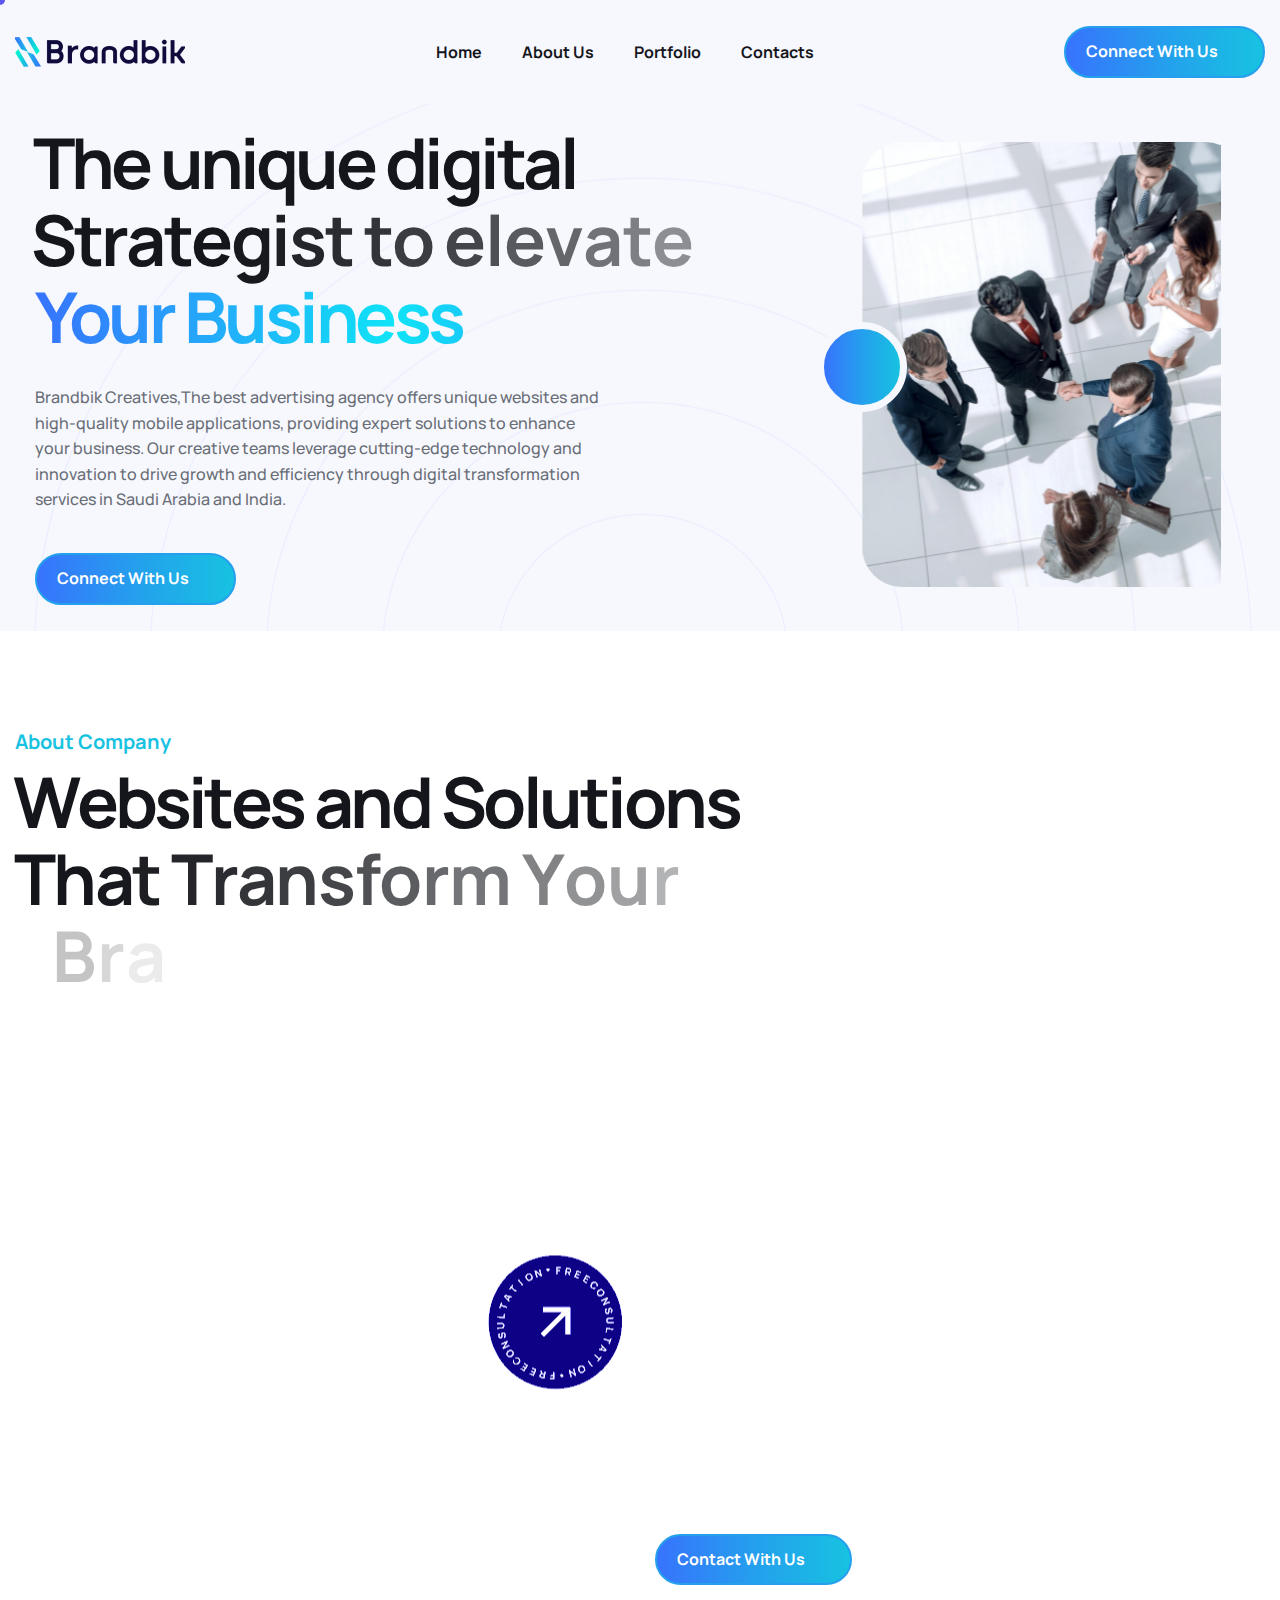
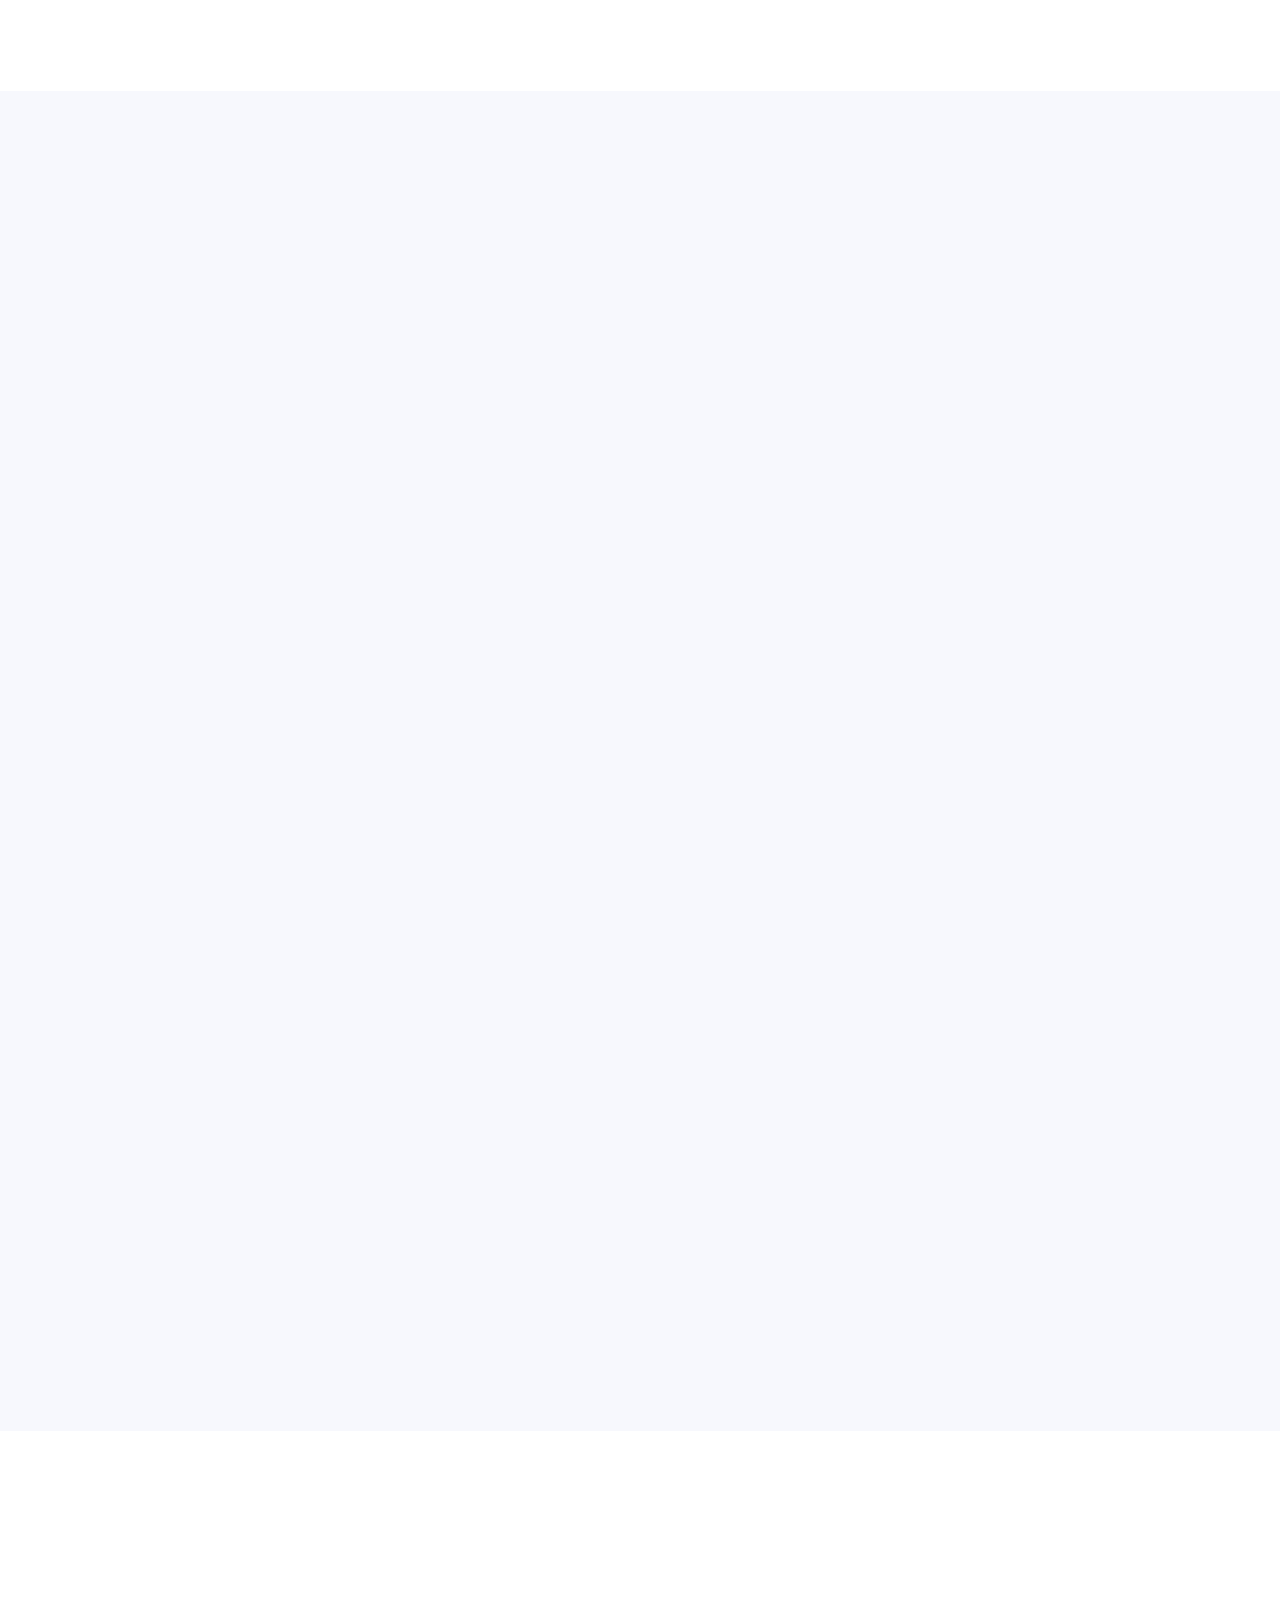
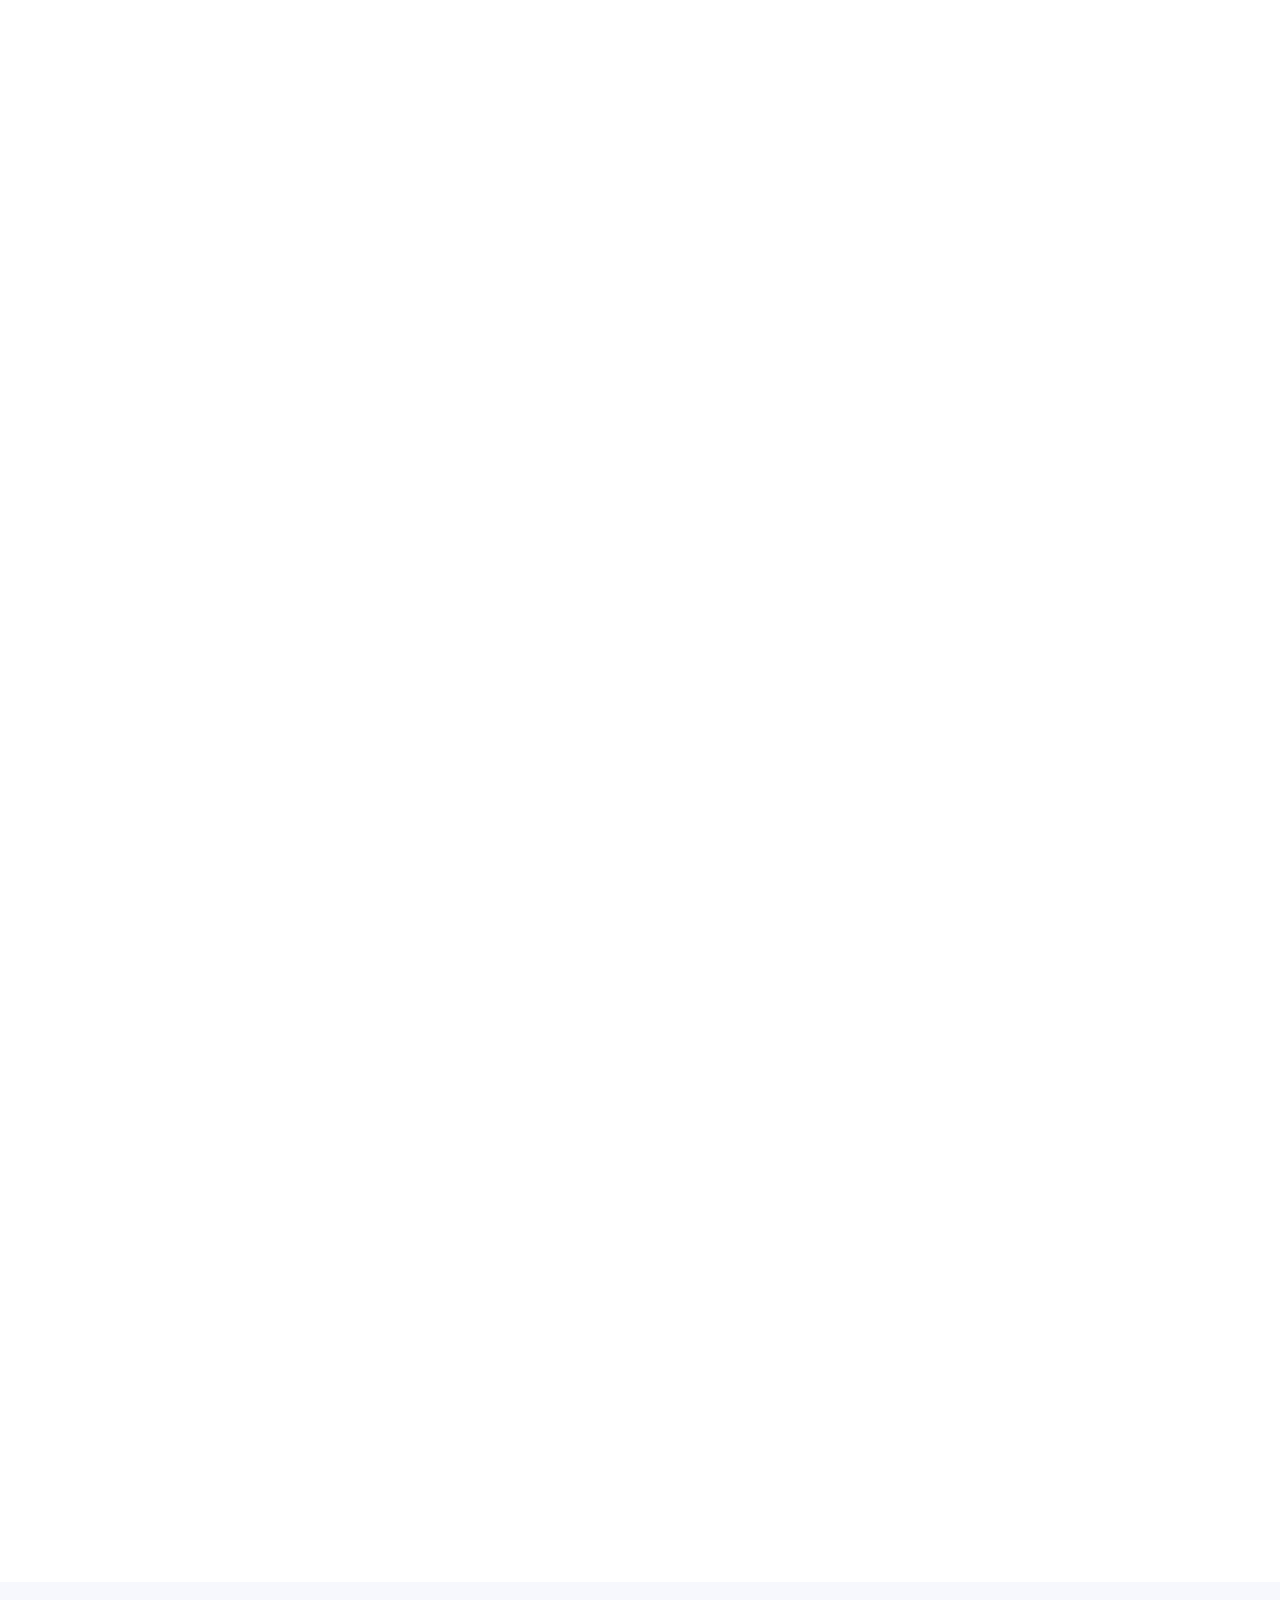
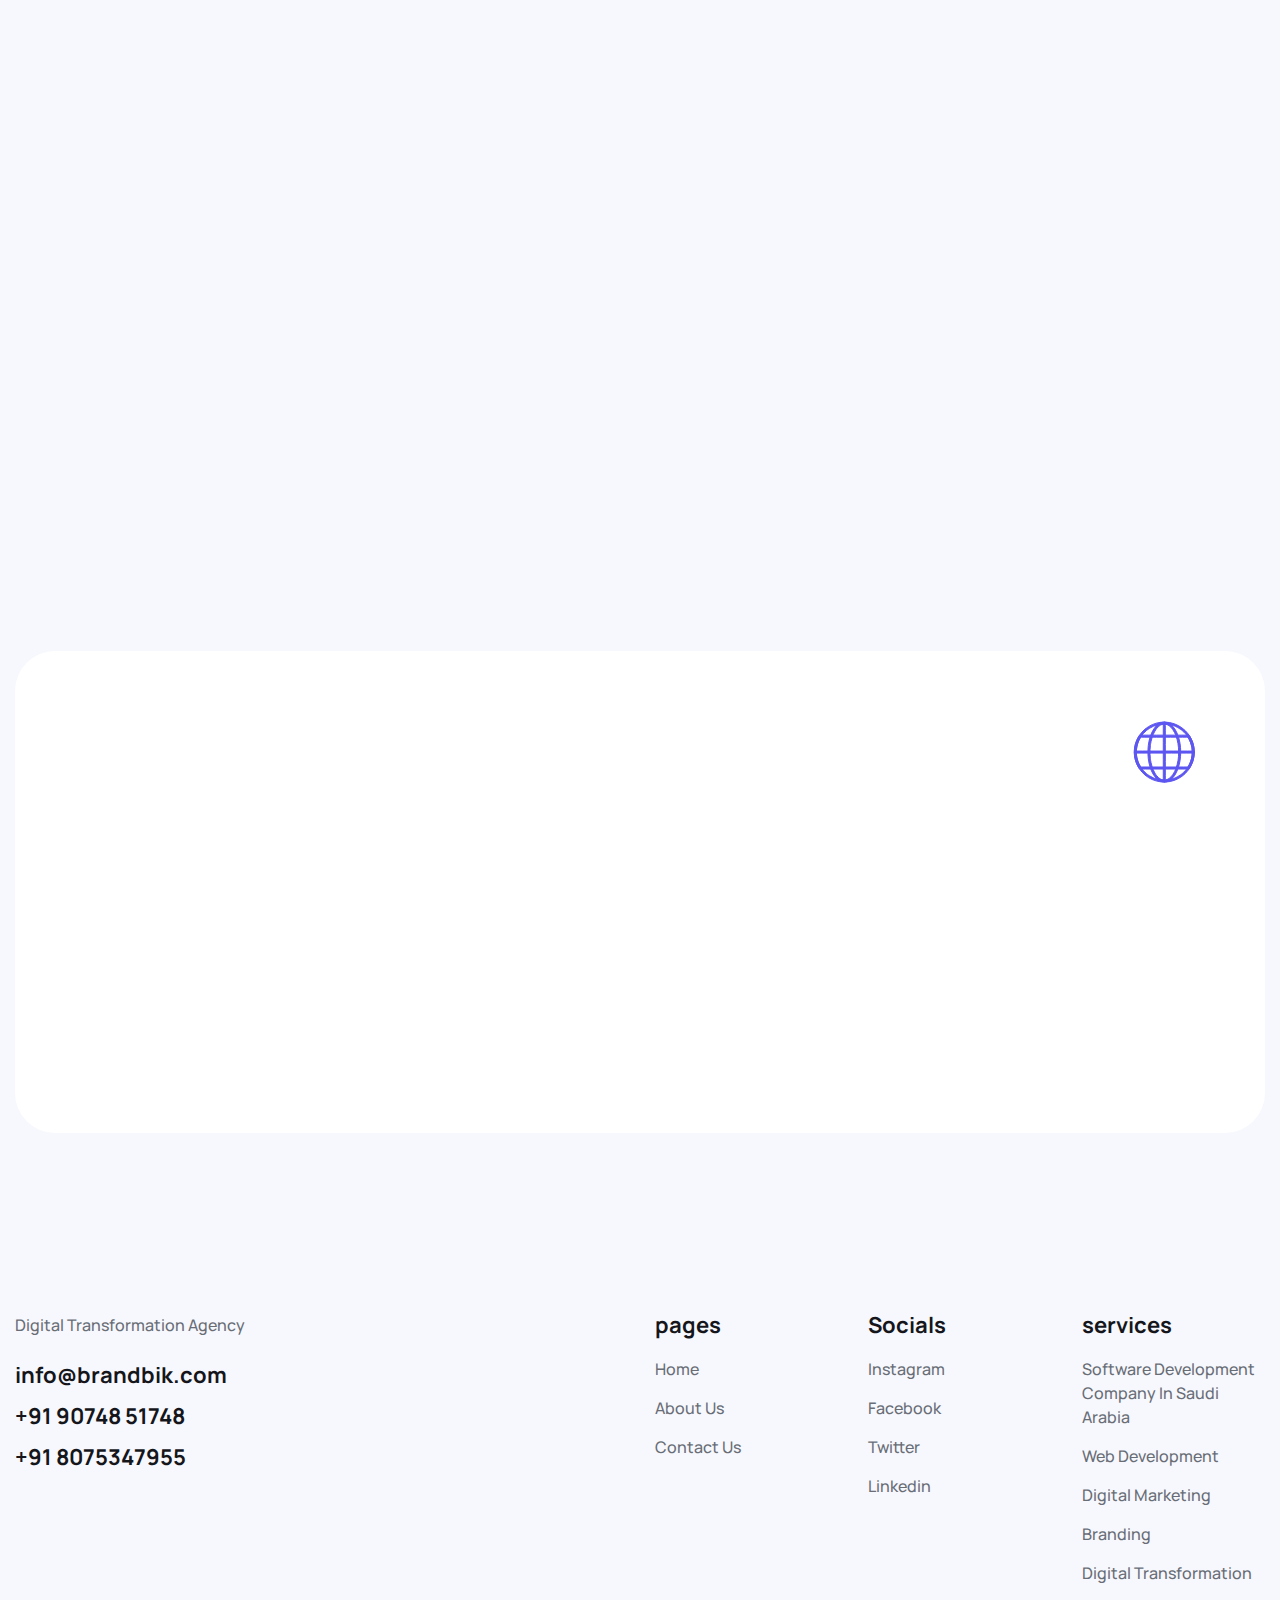
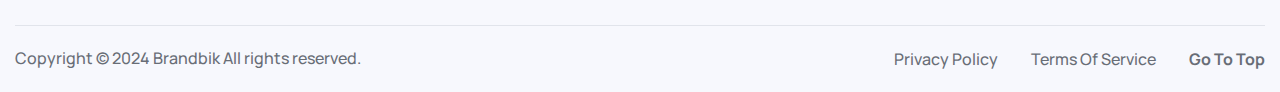
==== index.html @ 0d1af1f6 "Update index.html" ====
<!DOCTYPE html>
<html lang="zxx">


<head>
    <!-- Primary Meta Tags -->
<title>Best Advertising Agency in Abu Dhabi | Brandbik Creatives</title>
<meta name="description" content="Explore the best advertising agency in Abu Dhabi. To grow your business, Brandbik provides branding, marketing, and digital strategies. Get in touch with us." />
<meta name="viewport" content="width=device-width, initial-scale=1">
<!-- Open Graph / Facebook -->
<meta property="og:type" content="website" />
<meta property="og:url" content="https://brandbik.com/" />
<meta property="og:title" content="Best Advertising Agency in Abu Dhabi | Brandbik Creatives" />
<meta property="og:description" content="Explore the best advertising agency in Abu Dhabi. To grow your business, Brandbik provides branding, marketing, and digital strategies. Get in touch with us." />
<meta property="og:image" content="https://brandbik.com/static/images/meta-tags.png" />

<!-- Twitter -->
<meta property="twitter:card" content="summary_large_image" />
<meta property="twitter:url" content="https://brandbik.com/" />
<meta property="twitter:title" content="Best Advertising Agency in Abu Dhabi | Brandbik Creatives" />
<meta property="twitter:description" content="Explore the best advertising agency in Abu Dhabi. To grow your business, Brandbik provides branding, marketing, and digital strategies. Get in touch with us." />
<meta property="twitter:image" content="https://brandbik.com/static/images/meta-tags.png" />

    <link rel="apple-touch-icon" sizes="180x180" href="asset/favicon/apple-touch-icon.png">
    <link rel="icon" type="image/png" sizes="32x32" href="asset/favicon/favicon-32x32.png" >
    <link rel="icon" type="image/png" sizes="16x16" href="asset/favicon/favicon-16x16.png" >
    <link rel="manifest" href="asset/favicon/site.webmanifest">
    <!-- Google Fonts Css-->
    <link rel="preconnect" href="https://fonts.googleapis.com/">
    <link rel="preconnect" href="https://fonts.gstatic.com/" crossorigin>
    <link href="https://fonts.googleapis.com/css2?family=Manrope:wght@400;500;700&amp;display=swap" rel="stylesheet">
    <link rel="stylesheet" href="https://cdnjs.cloudflare.com/ajax/libs/font-awesome/6.6.0/css/all.min.css" integrity="sha512-Kc323vGBEqzTmouAECnVceyQqyqdsSiqLQISBL29aUW4U/M7pSPA/gEUZQqv1cwx4OnYxTxve5UMg5GT6L4JJg==" crossorigin="anonymous" referrerpolicy="no-referrer"/>
    <link rel="canonical" href="https://www.brandbik.com/index"/>
    <!-- Bootstrap Css -->
    <link href="asset/css/bootstrap.min.css" rel="stylesheet" media="screen">
    <!-- SlickNav Css -->
    <link href="asset/css/slicknav.min.css" rel="stylesheet">
    <!-- Swiper Css -->
    <link rel="stylesheet" href="asset/css/swiper-bundle.min.css">
    <!-- Font Awesome Icon Css-->
    <link href="asset/css/all.css" rel="stylesheet" media="screen">
    <!-- Animated Css -->
    <link href="asset/css/animate.css" rel="stylesheet">
    <!-- Magnific Popup Core Css File -->
    <link rel="stylesheet" href="asset/css/magnific-popup.css">
    <!-- Main Custom Css -->
    <link href="asset/css/custom.css" rel="stylesheet" media="screen">
    <!-- Google Tag Manager -->
<script>(function(w,d,s,l,i){w[l]=w[l]||[];w[l].push({'gtm.start':
    new Date().getTime(),event:'gtm.js'});var f=d.getElementsByTagName(s)[0],
    j=d.createElement(s),dl=l!='dataLayer'?'&l='+l:'';j.async=true;j.src=
    'https://www.googletagmanager.com/gtm.js?id='+i+dl;f.parentNode.insertBefore(j,f);
    })(window,document,'script','dataLayer','GTM-PB4PJ63Q');</script>
    <!-- End Google Tag Manager -->


<!-- Google tag (gtag.js) -->
<script async src="https://www.googletagmanager.com/gtag/js?id=G-447HYT8K6M"></script>
<script>
  window.dataLayer = window.dataLayer || [];
  function gtag(){dataLayer.push(arguments);}
  gtag('js', new Date());

  gtag('config', 'G-447HYT8K6M');
</script>
    
<script>
  window.dataLayer = window.dataLayer || [];
  function gtag(){dataLayer.push(arguments);}
  gtag('js', new Date());

  gtag('config', 'G-5XG02TQ6J4');
</script>
<script type="application/ld+json">
{
  "@context": "https://schema.org/", 
  "@type": "BreadcrumbList", 
  "itemListElement": [{
    "@type": "ListItem", 
    "position": 1, 
    "name": "Best Advertising Agency in Abu Dhabi | Brandbik Creatives",
    "item": "https://www.brandbik.com/index.html"  
  },{
    "@type": "ListItem", 
    "position": 2, 
    "name": "Best Web Development Company in Saudi Arabia | Reach Out Now",
    "item": "https://www.brandbik.com/about.html"  
  },{
    "@type": "ListItem", 
    "position": 3, 
    "name": "Top Marketing Companies in Saudi Arabia | Drive Real Results",
    "item": "https://www.brandbik.com/portfolio.html"  
  },{
    "@type": "ListItem", 
    "position": 4, 
    "name": "Leading SEO Agency in Saudi Arabia | Rank Higher With Us Now",
    "item": "https://www.brandbik.com/contact-us.html"  
  }]
}
</script>
    <script type="application/ld+json">
{
  "@context": "https://schema.org",
  "@type": "LocalBusiness",
  "name": "BrandBIk Creatives",
  "image": "https://www.brandbik.com/asset/images/branbik%20logo%20re.png",
  "@id": "",
  "url": "https://www.brandbik.com/",
  "telephone": "+91 90748 51748",
  "address": {
    "@type": "PostalAddress",
    "streetAddress": "Manjeri",
    "addressLocality": "Malappuram",
    "postalCode": "",
    "addressCountry": "IN"
  }  
}
</script>
</head>

<body class="tt-magic-cursor">
    <style>
        #gradin {

            position: relative;
            /* Position the text element */
            font-weight: bold;
            /* Make the text bold */
            background: linear-gradient(to right, #3773fd 0%, #0fe3f6  51%,#3773fd 100%);
            -webkit-background-clip: text;
            -webkit-text-fill-color: transparent;
        }
        
       
    </style>

    <!-- Preloader Start -->
    <div class="preloader">
        <div class="loading-container">
            <div class="loading"></div>
            <div id="loading-icon"><img src="asset/images/branbik logo re.png" alt="Best Advertising Agency in Abu Dhabi"></div>
        </div>
    </div>
    <!-- Preloader End -->

    <!-- Magic Cursor Start -->
    <div id="magic-cursor">
        <div id="ball"></div>
    </div>
    <!-- Magic Cursor End -->

    <!-- Header Start -->


    <header class="main-header">
        <div class="header-sticky">
            <nav class="navbar navbar-expand-lg">
                <div class="container">
                    <!-- Logo Start -->
                    <a class="navbar-brand" href="index.html">
                        <img src="asset/images/branbik logo re.png" alt="Best Advertising Agency in Dubai">
                    </a>
                    <!-- Logo End -->

                    <!-- Main Menu Start -->
                    <div class="collapse navbar-collapse main-menu">
                        <div class="nav-menu-wrapper">
                            <ul class="navbar-nav mr-auto" id="menu" name="menu-bar">
                                <li class="nav-item "><a class="nav-link" href="index.html" >home</a>

                                </li>
                                <li class="nav-item"><a class="nav-link" href="about.html">about us</a></li>


                                <li class="nav-item"><a class="nav-link" href="portfolio.html" >portfolio</a></li>
                                <!-- <li class="nav-item"><a class="nav-link" href="blog.html">Blog</a></li> -->                                                                <!-- <li class="nav-item"><a class="nav-link" href="service.html">Service</a></li> -->

                                <li class="nav-item"><a class="nav-link" href="contact-us.html">contacts</a></li>

                                <!-- <ul>                                        
                                        <li class="nav-item"><a class="nav-link" href="service-single.html">service details</a></li>
                                        <li class="nav-item"><a class="nav-link" href="portfolio-single.html">portfolio details </a></li>

                                        <li class="nav-item"><a class="nav-link" href="faqs.html">FAQ</a></li>
                                        <li class="nav-item"><a class="nav-link" href="404.html">404</a></li>
                                    </ul> -->
                                </li>
                                <!-- <li class="nav-item highlighted-menu"><a class="nav-link" href="contact-us.html">free consultation</a></li>                                -->
                            </ul>
                        </div>
                        <!-- Let’s Start Button Start -->
                        <div class="header-btn d-inline-flex">
                            <a href="https://api.whatsapp.com/send?phone=9074851748
                            &text=Hello!" class="btn-default">Connect with us</a>
                        </div>
                        <!-- Let’s Start Button End -->
                    </div>
                    <!-- Main Menu End -->

                    <div class="navbar-toggle"></div>
                </div>
            </nav>
            <div class="responsive-menu"></div>
        </div>
    </header>
    <!-- Header End -->

    <!-- Hero Section Start -->
    <div class="hero" >
        <div class="container">
            <div class="row align-items-center">
                <div class="col-lg-8">
                    <!-- Hero Content Start -->
                    <div class="hero-content">
                        <!-- Section Title Start -->
                        <div class="section-title">

                            <h1 class="text-anime-style-3"> The unique digital Strategist to elevate
                            </h1>
                            <h2 id="gradin">Your Business</h2>
                        </div>
                        <!-- Section Title End -->

                        <!-- Hero Body Start -->
                        <div class="hero-body">
                            <p class="wow fadeInUp" data-wow-delay="0.2s">Brandbik Creatives,The best advertising agency offers unique websites and high-quality mobile applications, providing expert solutions to enhance your business. Our creative teams leverage cutting-edge technology and innovation to drive growth and efficiency through digital transformation services in Saudi Arabia and India.</p>
                        </div>
                        <!-- Hero Body End -->

                        <!-- Hero Footer Start -->
                        <div class="hero-footer">
                            <a href="https://api.whatsapp.com/send?phone=9074851748&text=Hello!"
                                class="btn-default wow fadeInUp" data-wow-delay="0.75s">connect with us</a>
                        </div>
                        <!-- Hero Footer End -->
                    </div>
                    <!-- Hero Left Content End -->
                </div>

                <div class="col-lg-4">
                    <!-- Hero Video Image Start -->
                    <div class="hero-video-image">
                        <div class="hero-image">
                            <figure class="image-anime reveal">
                                <img src="asset/images/24097 1.png" alt="Advertising Agency in Saudi Arabia">
                            </figure>
                        </div>

                        <div class="hero-play-button">
                            <a href="https://www.instagram.com/brandbik_creatives?igsh=MWo0Nm9vZzRuZzJhdA=="><i
                                    class="fa-solid fa-play"></i></a>
                        </div>
                    </div>
                    <!-- Hero Video Image End -->
                </div>
            </div>
        </div>
    </div>
    <!-- Hero Section End -->

    <!-- About Section Start -->
    <div class="about-us">
        <div class="container">
            <div class="row section-row align-items-center">
                <div class="col-lg-8">
                    <!-- Section Title Start -->
                    <div class="section-title">
                        <h3 class="wow fadeInUp">about Company</h3>
                        <h2 class="text-anime-style-3">Websites and Solutions That Transform Your Brand

                        </h2>
                    </div>
                    <!-- Section Title End -->
                </div>
            </div>

            <div class="row align-items-center">
                <div class="col-lg-6">
                    <!-- About Us Image Start -->
                    <div class="about-image">
                        <div class="about-img">
                            <figure class="image-anime reveal">
                                <img src='asset/images/26576.jpeg' alt="Branding Agency in Saudi Arabia" style="width: 640px; height: 360px;">

                            </figure>
                        </div>
                        <div class="about-consultation">
                            <figure>
                                <img src="asset/images/about-circle.png" alt="Branding Agency in Abu Dhabi">
                            </figure>
                        </div>
                    </div>
                    <!-- About Us Image End -->
                </div>

                <div class="col-lg-6">
                    <!-- About Us Content Start -->
                    <div class="about-content">
                        <p class="wow fadeInUp" data-wow-delay="0.25s">Digital world belongs to you when you partner up with Brandbik Creatives! As the best advertising agency, We specialise in transforming your presence in the digital community through innovative web development, unique branding strategies and perfectly tailored mobile apps. We aim in becoming the best software agency that helps people to thrive in their business and realise their dreams.
                            .</p>

                        <p class="wow fadeInUp" data-wow-delay="0.5s">With a commitment to excellence, our experts make sure that you outrun your competitors and get delivered the best possible results. Our years of experience in the digital field ensures you the perfect services that nobody else can offer. We work with your team until the end and make sure that you win !</p>

                        <!-- <p class="wow fadeInUp" data-wow-delay="0.75s">At vero eos et accusamus et iusto odio dignissimos ducimus qui blanditiis praesentium voluptatum deleniti cupiditate non provident, similique sunt in culpa qui officia deserunt mollitia animi, id est laborum et dolorum fuga.</p> -->

                        <ul class="wow fadeInUp" data-wow-delay="1s">
                            <li>⁠client richness
                            </li>
                            <li>  ⁠expert team
                            </li>
                            <li>⁠unlimited support
                            </li>
                            <li>  ⁠more than 200 clients globally
                            </li>
                            <li> ⁠quality deliverables
                            </li>
                            <li> ⁠unique strategies</li>
                        </ul>

                        <a href="https://api.whatsapp.com/send?phone=9074851748
                            &text=Hello!" class="btn-default">contact with us</a>
                    </div>
                    <!-- About Us Content End -->
                </div>
            </div>
        </div>
    </div>
    <!-- About Section End -->

    <!-- Our Services Section Start -->
    <div class="our-services">
        <div class="container">
            <div class="row section-row align-items-center">
                <div class="col-lg-7 col-md-7">
                    <!-- Section Title Start -->
                    <div class="section-title">
                        <h3 class="wow fadeInUp">our services</h3>
                        <h2 class="text-anime-style-3">What we can offer today</h2>
                    </div>
                    <!-- Section Title End -->
                </div>

                <div class="col-lg-5 col-md-5">
                    <!-- Section Btn Start -->
                    <div class="section-btn">
                        <a href= "portfolio.html" class="btn-default wow fadeInUp" data-wow-delay="0.25s">view all
                            services</a>
                    </div>
                    <!-- Section Btn End -->
                </div>
            </div>

            <div class="row">
                <div class="col-lg-4 col-md-6">
                    <!-- Service Item Start -->
                    <div class="service-item wow fadeInUp" data-wow-delay="0.25s">
                        <div class="service-content">
                            <div class="service-content-title">
                                <h2>web development</h2>
                                <a href="#"><img src="asset/images/arrow.svg" alt="Best Branding Agency in Dubai"></a>
                            </div>
                            <p>Unique and high performing web designs suitable to attract your customers.
                            </p>
                        </div>
                        <div class="service-image">
                            <figure class="image-anime">
                                <img src="asset/images/service-img-1.jpg" alt="Top Branding Agency in Dubai">
                            </figure>
                        </div>
                    </div>
                    <!-- Service Item End -->
                </div>

                <div class="col-lg-4 col-md-6">
                    <!-- Service Item Start -->
                    <div class="service-item wow fadeInUp" data-wow-delay="0.5s">
                        <div class="service-content">
                            <div class="service-content-title">
                                <h2>App Development
                                </h2>
                                <a href="#"><img src="asset/images/arrow.svg" alt="No. 1 Web Development Company in Dubai"></a>
                            </div>
                            <p>High quality mobile apps with best user interface to transform your thoughts to business
                            </p>
                        </div>
                        <div class="service-image">
                            <figure class="image-anime">
                                <img src= "asset/images/service-img-2.jpg" alt="Leading Web Development Company in Jeddah">
                            </figure>
                        </div>
                    </div>
                    <!-- Service Item End -->
                </div>

                <div class="col-lg-4 col-md-6">
                    <!-- Service Item Start -->
                    <div class="service-item wow fadeInUp" data-wow-delay="0.75s">
                        <div class="service-content">
                            <div class="service-content-title">
                                <h2>Branding
                                </h2>
                                <a href="#"><img src="assset/images/arrow.svg" alt="Best Web Development Company in Saudi Arabia"></a>
                            </div>
                            <p>We make you the Brand that outshines in the digital world
                            </p>
                        </div>
                        <div class="service-image">
                            <figure class="image-anime">
                                <img src="asset/images/service-img-3.jpg"  alt="Best SEO Agency in Saudi Arabia">
                            </figure>
                        </div>
                    </div>
                    <!-- Service Item End -->
                </div>

                <div class="col-lg-4 col-md-6">
                    <!-- Service Item Start -->
                    <div class="service-item wow fadeInUp" data-wow-delay="1s">
                        <div class="service-content">
                            <div class="service-content-title">
                                <h2> Digital Marketing
                                </h2>
                                <a href="#"><img src="asset/images/arrow.svg" alt="Top SEO Agency in Riyadh"></a>
                            </div>
                            <p>Outstanding Solutions to elevate your presence in the modern world
                            </p>
                        </div>
                        <div class="service-image">
                            <figure class="image-anime">
                                <img src="asset/images/service-img-4.jpg" alt="SEO Agency in Dubai">
                            </figure>
                        </div>
                    </div>
                    <!-- Service Item End -->
                </div>

                <div class="col-lg-4 col-md-6">
                    <!-- Service Item Start -->
                    <div class="service-item wow fadeInUp" data-wow-delay="1.25s">
                        <div class="service-content">
                            <div class="service-content-title">
                                <h2>Digital Transformation
                                </h2>
                                <a href="#"><img src= "asset/images/arrow.svg" alt="SEO Agency in Abu Dhabi"></a>
                            </div>
                            <p>Maximise your reach with our expertised ad campaigns and lead generations</p>
                        </div>
                        <div class="service-image">
                            <figure class="image-anime">
                                <img src="asset/images/service-img-5.jpg" alt="Top Marketing Companies in Saudi Arabia">
                            </figure>
                        </div>
                    </div>
                    <!-- Service Item End -->
                </div>

                <div class="col-lg-4 col-md-6">
                    <!-- Service Item Start -->
                    <div class="service-item wow fadeInUp" data-wow-delay="1.5s">
                        <div class="service-content">
                            <div class="service-content-title">
                                <h2>Advertising
                                </h2>
                                <a href="#"><img src="asset/images/arrow.svg" alt="Marketing Companies in Saudi Arabia"></a>
                            </div>
                            <p>Maximize Your Reach with Targeted Advertising Campaigns.</p>
                        </div>
                        <div class="service-image">
                            <figure class="image-anime">
                                <img src="asset/images/service-img-6.jpg" alt="Top Marketing Companies in Jeddah">
                            </figure>
                        </div>
                    </div>
                    <!-- Service Item End -->
                </div>
            </div>
        </div>
    </div>
    <!-- Our Services Section End -->

    <!-- Our Work Section Start -->
    <div class="our-work">
        <div class="container">
            <div class="row section-row align-items-center">
                <div class="col-lg-8 col-md-9">
                    <!-- Section Title Start -->
                    <div class="section-title">
                        <h3 class="wow fadeInUp">our works</h3>
                        <h2 class="text-anime-style-3">Excellence from concept to completion</h2>
                    </div>
                    <!-- Section Title End -->
                </div>

                <div class="col-lg-4 col-md-3">
                    <!-- Section Btn Start -->
                    <div class="section-btn wow fadeInUp" data-wow-delay="0.25s">
                        <a href="portfolio.html" class="btn-default">all portfolio</a>
                    </div>
                    <!-- Section Btn End -->
                </div>
            </div>

            <div class="row">
                <div class="col-md-6">
                    <!-- Works Item Start -->
                    <div class="works-item wow fadeInUp" data-wow-delay="0.25s">
                        <div class="works-image">
                            <figure class="image-anime">
                                <img src= "asset/images/hording.jpg" alt="Top Marketing Companies in Riyadh">
                            </figure>
                        </div>
                        <div class="works-content">
                            <h2>Branding for Cyberceed
                            </h2>
                            <p>We partnered with Cyberceed to elevate their brand and establish a powerful, recognizable
                                presence in the consultancy industry.</p>
                        </div>
                    </div>
                    <!-- Works Item End -->
                </div>

                <div class="col-md-6">
                    <!-- Works Item Start -->
                    <div class="works-item wow fadeInUp" data-wow-delay="0.5s">
                        <div class="works-image">
                            <figure class="image-anime">
                                <img src="asset/images/rebran.webp" alt="Marketing Companies in Riyadh ">
                            </figure>
                        </div>
                        <div class="works-content">
                            <h2>Brand Identity for Prozoman
                            </h2>
                            <p>We had the pleasure of working with Prozoman to develop a compelling brand identity that
                                captures their innovative essence and positions them effectively in the market.</p>
                        </div>
                    </div>
                    <!-- Works Item End -->
                </div>

                <div class="col-md-6">
                    <!-- Works Item Start -->
                    <div class="works-item wow fadeInUp" data-wow-delay="0.75s">
                        <div class="works-image">
                            <figure class="image-anime">
                                <img src= "asset/images/social 1.jpg" alt="No 1 Branding Agency in Dubai">
                            </figure>
                        </div>
                        <div class="works-content">
                            <h2>Social Media Marketing
                            </h2>
                            <p>we have successfully executed social media marketing campaigns for a wide range of
                                industries, driving engagement and growth across various platforms..</p>
                        </div>
                    </div>
                    <!-- Works Item End -->
                </div>

                <div class="col-md-6">
                    <!-- Works Item Start -->
                    <div class="works-item wow fadeInUp" data-wow-delay="1s">
                        <div class="works-image">
                            <figure class="image-anime">
                                <img src= "asset/images/web.jpg" alt="Trusted Web Development Company in Jeddah">
                            </figure>
                        </div>
                        <div class="works-content">
                            <h2>Website Development for Zayior Resort
                            </h2>
                            <p>We had the pleasure of designing and developing a stunning website for Zayior Resort,
                                aimed at capturing the essence of luxury and relaxation that defines their brand.</p>
                        </div>
                    </div>
                    <!-- Works Item End -->
                </div>

            </div>

        </div>
    </div>
    <!-- Our Work Section End -->

    <!-- Why Choose Us Section Start -->
    <div class="why-choose-us">
        <div class="container">
            <div class="row section-row align-items-center">
                <div class="col-lg-8 col-md-12">
                    <!-- Section Title Start -->
                    <div class="section-title">
                        <h3 class="wow fadeInUp">why choose us</h3>
                        <h2 class="text-anime-style-3">Why choose us ?</h2>
                    </div>
                    <!-- Section Title End -->
                </div>
            </div>

            <div class="row">
                <div class="col-lg-4 col-md-6">
                    <!-- Why Choose Item Start -->
                    <div class="why-choose-us-item wow fadeInUp" data-wow-delay="0.25s">
                        <div class="icon-box">
                            <img src= "asset/images/icon-whyus-1.svg"  alt="Web Development Company in Riyadh">
                        </div>
                        <h3>More than 7 years in the industry

                        </h3>
                        <p>with more than 200 client base globally we are your best option for your thriving and success

                            .</p>
                    </div>
                    <!-- Why Choose Item End -->
                </div>

                <div class="col-lg-4 col-md-6">
                    <!-- Why Choose Item Start -->
                    <div class="why-choose-us-item wow fadeInUp" data-wow-delay="0.5s">
                        <div class="icon-box">
                            <img src= "asset/images/icon-whyus-2.svg" alt="Leading Branding Agency in Riyadh">
                        </div>
                        <h3>⁠Unique and tailored strategies

                        </h3>
                        <p>we provide you services that are unique and make you different and better from your competitors.

                        </p>
                    </div>
                    <!-- Why Choose Item End -->
                </div>

                <div class="col-lg-4">
                    <!-- Why Choose Item Start -->
                    <div class="why-choose-us-item wow fadeInUp" data-wow-delay="0.75s">
                        <div class="icon-box">
                            <img src="asset/images/icon-whyus-3.svg"  alt="Leading Branding Agency in Jeddah">
                        </div>
                        <h3>⁠A good team with the best expertise

                        </h3>
                        <p>our powerful group of developers, designers , strategists make sure that we are the best agency for your needed solutions.</p>
                    </div>
                    <!-- Why Choose Item End -->
                </div>

                <div class="col-md-12">
                    <!-- Why Us Explore Item Start -->
                    <div class="why-us-explore-item">
                        <div class="row">
                            <div class="col-md-12">
                                <div class="why-us-section-title">
                                    <!-- Section Title Start -->
                                    <div class="section-title">
                                        <h2 class="text-anime-style-3">curious about our qutstanding work?
                                        </h2>
                                    </div>
                                    <!-- Section Title End -->

                                    <!-- Explore Item Icon Start -->
                                    <div class="explore-item-icon">
                                        <img src="asset/images/icon-whyus-4.svg" alt="Branding Agency in Riyadh">
                                    </div>
                                    <!-- Explore Item Icon End -->
                                </div>
                            </div>
                        </div>

                        <div class="row align-items-center">
                            <div class="col-lg-6">
                                <!-- Explore Item Content Start -->
                                <div class="explore-item-content wow fadeInUp" data-wow-delay="0.25s">
                                    <p>Our portfolio tells you why we are the best <a href= "The_best_software_development_company_in_Saudi_Arabia.html" >app development</a> company, why we are the best web development company, why we are the best SEO company , why we are the best Digital marketing agency.
                                        Our social media pages has some of our recent works and you can understand what makes us Unique.</p>
                                </div>
                                <!-- Explore Item Content End -->
                            </div>

                            <div class="col-lg-6">
                                <!-- Explore Item Content Start -->
                                <div class="explore-item-tags wow fadeInUp" data-wow-delay="0.25s">
                                    <ul>
                                        <li><a href="https://www.instagram.com/brandbik_creatives?igsh=MWo0Nm9vZzRuZzJhdA==
                                            " class="btn-default">instagram</a></li>
                                        <li><a href="https://www.linkedin.com/company/brandbik-creatives/
                                            " class="btn-default">linkedin</a></li>
                                        <li> <a href="https://api.whatsapp.com/send?phone=9074851748
                                            &text=Hello!" class="btn-default">Connect with us</a></li>
                                    </ul>
                                </div>
                                <!-- Explore Item Content End -->
                            </div>
                        </div>
                    </div>
                    <!-- Why Us Explore Item End -->
                </div>
            </div>
        </div>
    </div>
    <!-- Why Choose Us Section End -->

    <!-- Exclusive Partners Section Start -->

    <!-- Exclusive Partners Section End -->

    <!-- Clients Testimonials Section Start -->

    <!-- Clients Testimonials Section End -->

    <!-- Latest News Section Start -->

    <!-- Latest News Section End -->

    <!-- Footer Start -->
    <footer class="main-footer">
        <div class="container">
            <div class="row">
                <div class="col-md-12">
                    <!-- Mega Footer Start -->
                    <div class="mega-footer">
                        <div class="row">
                            <div class="col-lg-6 col-md-12">
                                <!-- Footer About Start -->
                                <div class="footer-about">
                                    
                                    <p>Digital Transformation Agency</p>
                                    <ul>
                                        <li><a href="info@brandbik.com">info@brandbik.com</a></li>
                                        <li><a href="+91 90748 51748">+91 90748 51748
                                            </a></li>
                                        <li><a href="+91 8075347955
                                            ">+91 8075347955

                                            </a></li>
                                    </ul>
                                </div>
                                <!-- Footer About End -->
                            </div>

                            <div class="col-lg-2 col-md-4">
                                <!-- Footer Links Start -->
                                <div class="footer-links">
                                    <h2>pages</h2>
                                    <ul>
                                        <li><a href="#">Home</a></li>
                                        <li><a href="#">About Us</a></li>

                                        <li><a href="#contact-us.html">Contact Us</a></li>
                                    </ul>
                                </div>
                                <!-- Footer Links End -->
                            </div>

                            <div class="col-lg-2 col-md-4">
                                <!-- Footer Links Start -->
                                <div class="footer-links">
                                    <h2>Socials</h2>
                                    <ul>
                                        <li><a href="https://www.instagram.com/brandbik_creatives?igsh=MWo0Nm9vZzRuZzJhdA==
                                            ">instagram</a></li>
                                        <li><a href="#">facebook</a></li>
                                        <li><a href="https://x.com/brandbik?t=TgQKNPUWVKHGhGHD-yaAdg&s=08">twitter</a>
                                        </li>
                                        <li><a href="https://www.linkedin.com/company/brandbik-creatives/
                                            ">linkedin</a></li>
                                    </ul>
                                </div>
                                <!-- Footer Links End -->
                            </div>

                            <div class="col-lg-2 col-md-4">
                                <!-- Footer Links Start -->
                                <div class="footer-links">
                                    <h2>services</h2>
                                    <ul>
                                        <li><a href="The_best_software_development_company_in_Saudi_Arabia.html">Software development company in saudi arabia</a></li>
                                        
                                        <li><a href= "service.html">Web development</a></li>
                                        <li><a href="services.html">Digital Marketing</a></li>
                                        <li><a href="service.html">Branding</a></li>
                                        <li><a href="services.html">
                                            </a>Digital Transformation
                                        </li>
                                       
                                    </ul>
                                </div>
                                <!-- Footer Links End -->
                            </div>
                        </div>
                    </div>
                    <!-- Mega Footer End -->

                    <!-- Copyright Footer Start -->
                    <div class="footer-copyright">
                        <div class="row align-items-center">
                            <div class="col-lg-6">
                                <!-- Footer Copyright Content Start -->
                                <div class="footer-copyright-text">
                                    <p>Copyright © 2024 Brandbik All rights reserved.</p>
                                </div>
                                <!-- Footer Copyright Content End -->
                            </div>
                            <div class="col-lg-6">
                                <!-- Footer Policy Links Start -->
                                <div class="footer-policy-links">
                                    <ul>
                                        <li><a href="#">privacy policy</a></li>
                                        <li><a href="#">terms of service</a></li>
                                        <li class="highlighted"><a href="#top">go to top</a></li>
                                    </ul>
                                </div>
                                <!-- Footer Policy Links End -->
                            </div>
                        </div>
                    </div>
                    <!-- Copyright Footer End -->
                </div>
            </div>
        </div>
    </footer>
    <!-- Footer End -->

    <!-- Jquery Library File -->
    <script src="asset/js/jquery-3.7.1.min.js"></script>
    <!-- Bootstrap js file -->
    <script src="asset/js/bootstrap.min.js"></script>
    <!-- Validator js file -->
    <script src="asset/js/validator.min.js"></script>
    <!-- SlickNav js file -->
    <script src="asset/js/jquery.slicknav.js"></script>
    <!-- Swiper js file -->
    <script src= "asset/js/swiper-bundle.min.js"></script>
    <!-- Counter js file -->
    <script src="asset/js/jquery.waypoints.min.js"></script>
    <script src="asset/js/jquery.counterup.min.js" ></script>
    <!-- Isotop js file -->
    <script src="asset/js/isotope.min.js"></script>
    <!-- Magnific js file -->
    <script src="asset/js/jquery.magnific-popup.min.js"></script>
    <!-- SmoothScroll -->
    <script src="asset/js/SmoothScroll.js"></script>
    <!-- MagicCursor js file -->
    <script src="asset/js/gsap.min.js" ></script>
    <script src= "asset/js/magiccursor.js" ></script>
    <!-- Text Effect js file -->
    <script src="asset/js/SplitText.js" ></script>
    <script src="asset/js/ScrollTrigger.min.js" ></script>
    <!-- Wow js file -->
    <script src= "asset/js/wow.js"></script>
    <!-- Main Custom js file -->
    <script src= "asset/js/function.js"></script>
    <!-- Google Tag Manager (noscript) -->
<noscript><iframe src="https://www.googletagmanager.com/ns.html?id=GTM-PB4PJ63Q"
    height="0" width="0" style="display:none;visibility:hidden"></iframe></noscript>
    <!-- End Google Tag Manager (noscript) -->
    
</body>

<!-- Mirrored from demo.awaikenthemes.com/html-preview/weebix/ by HTTrack Website Copier/3.x [XR&CO'2014], Mon, 19 Aug 2024 05:22:37 GMT -->

</html>
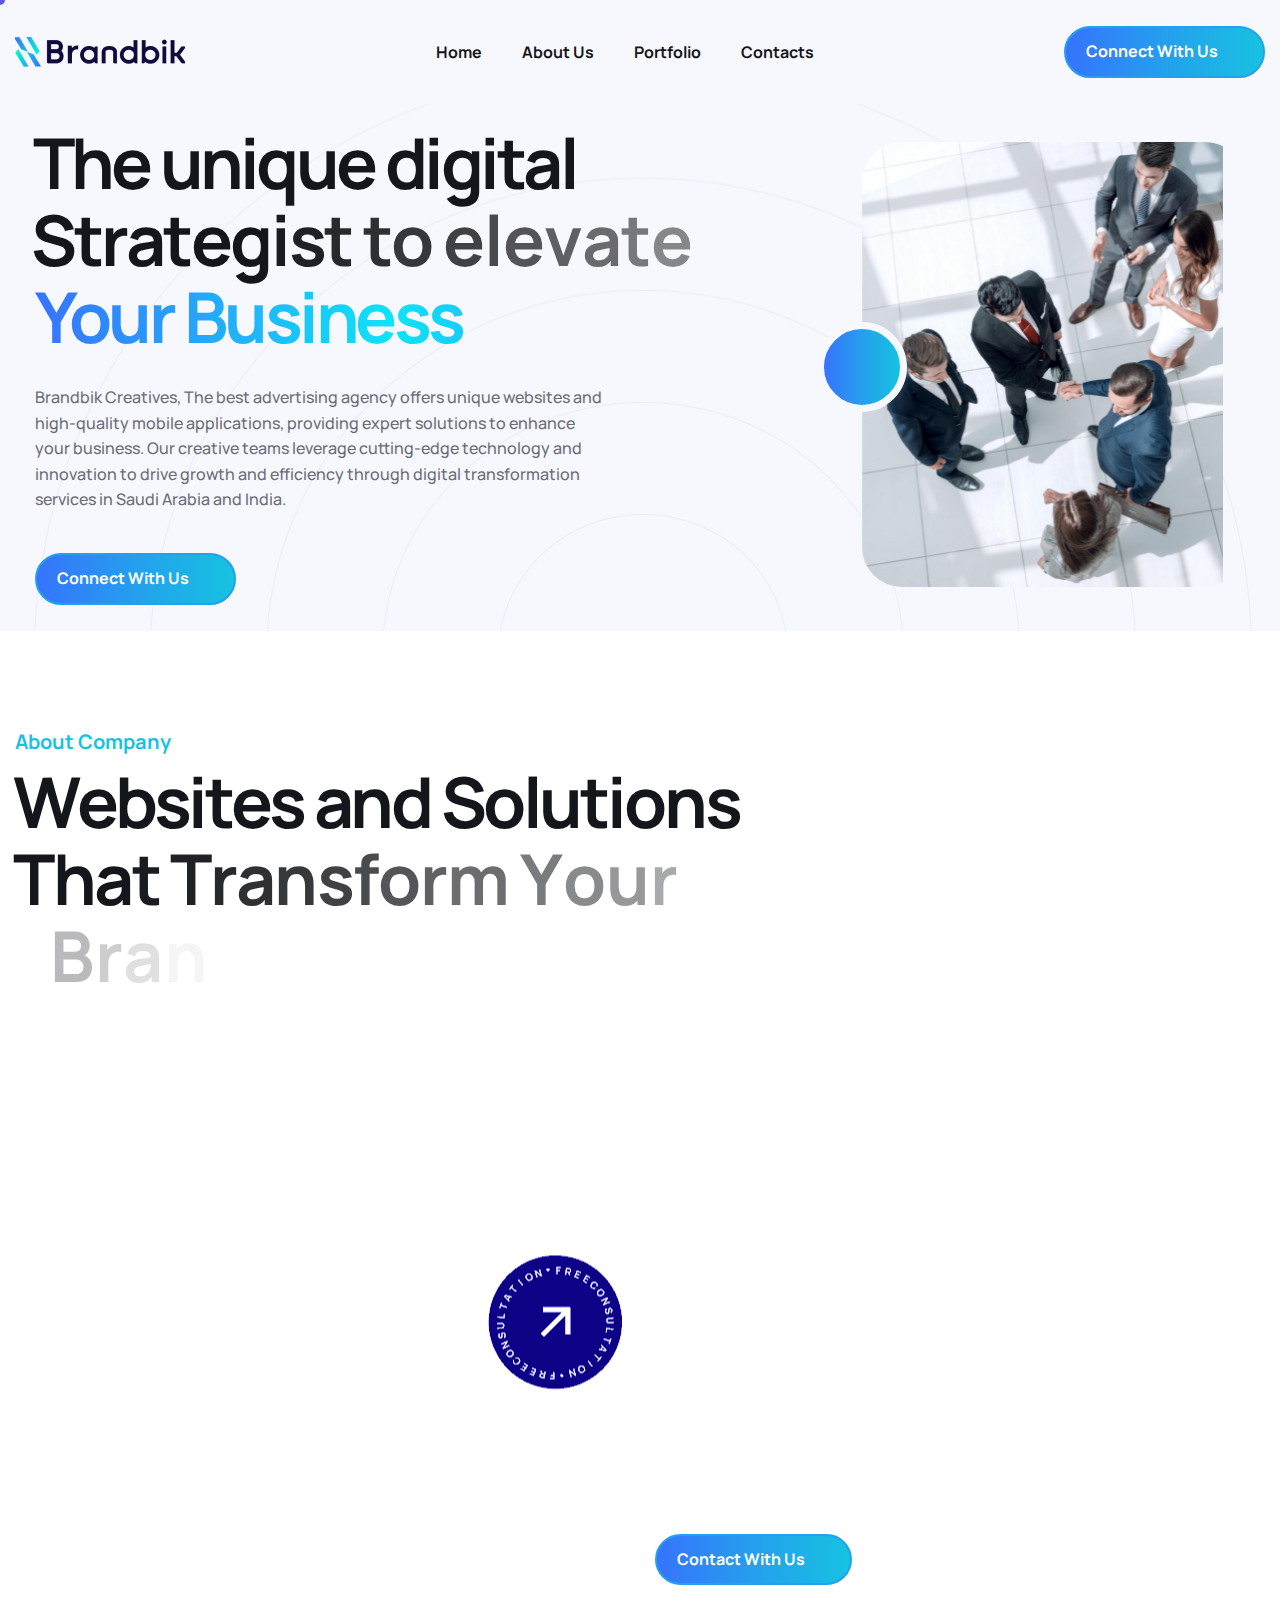
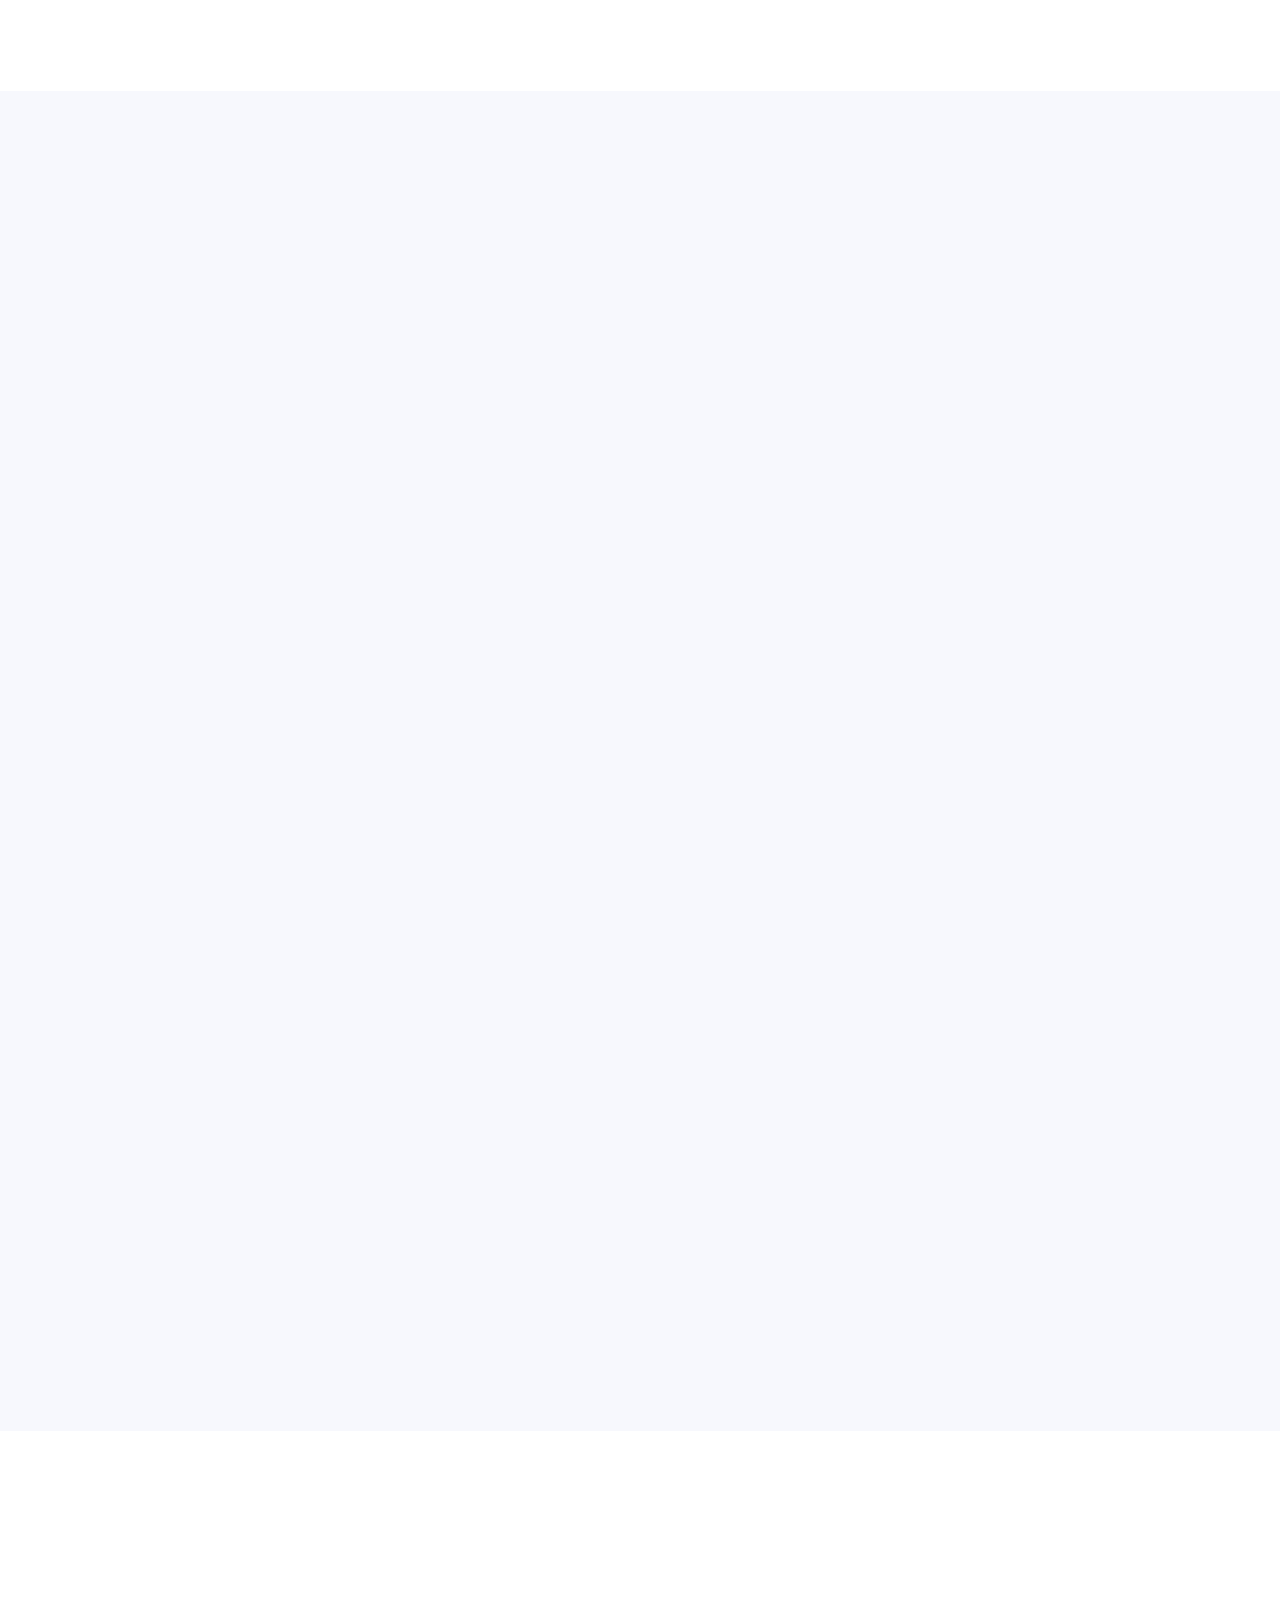
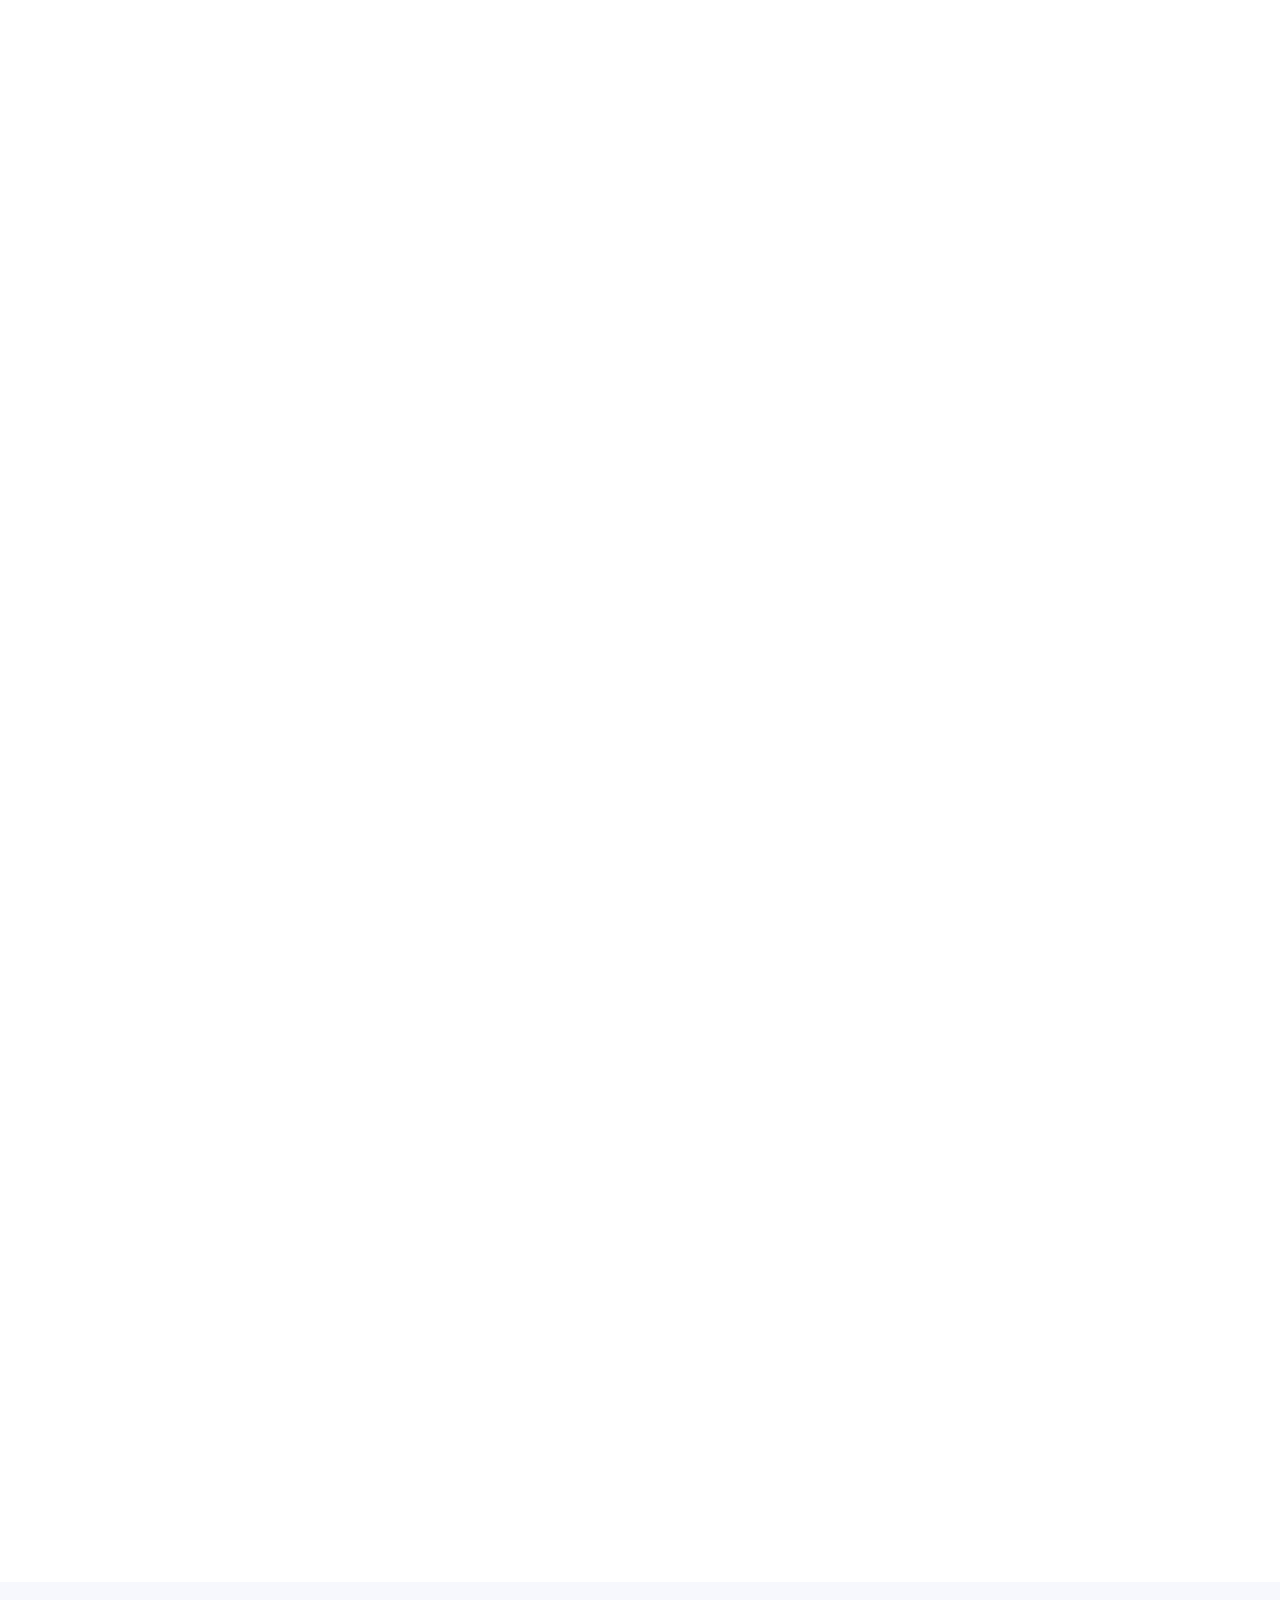
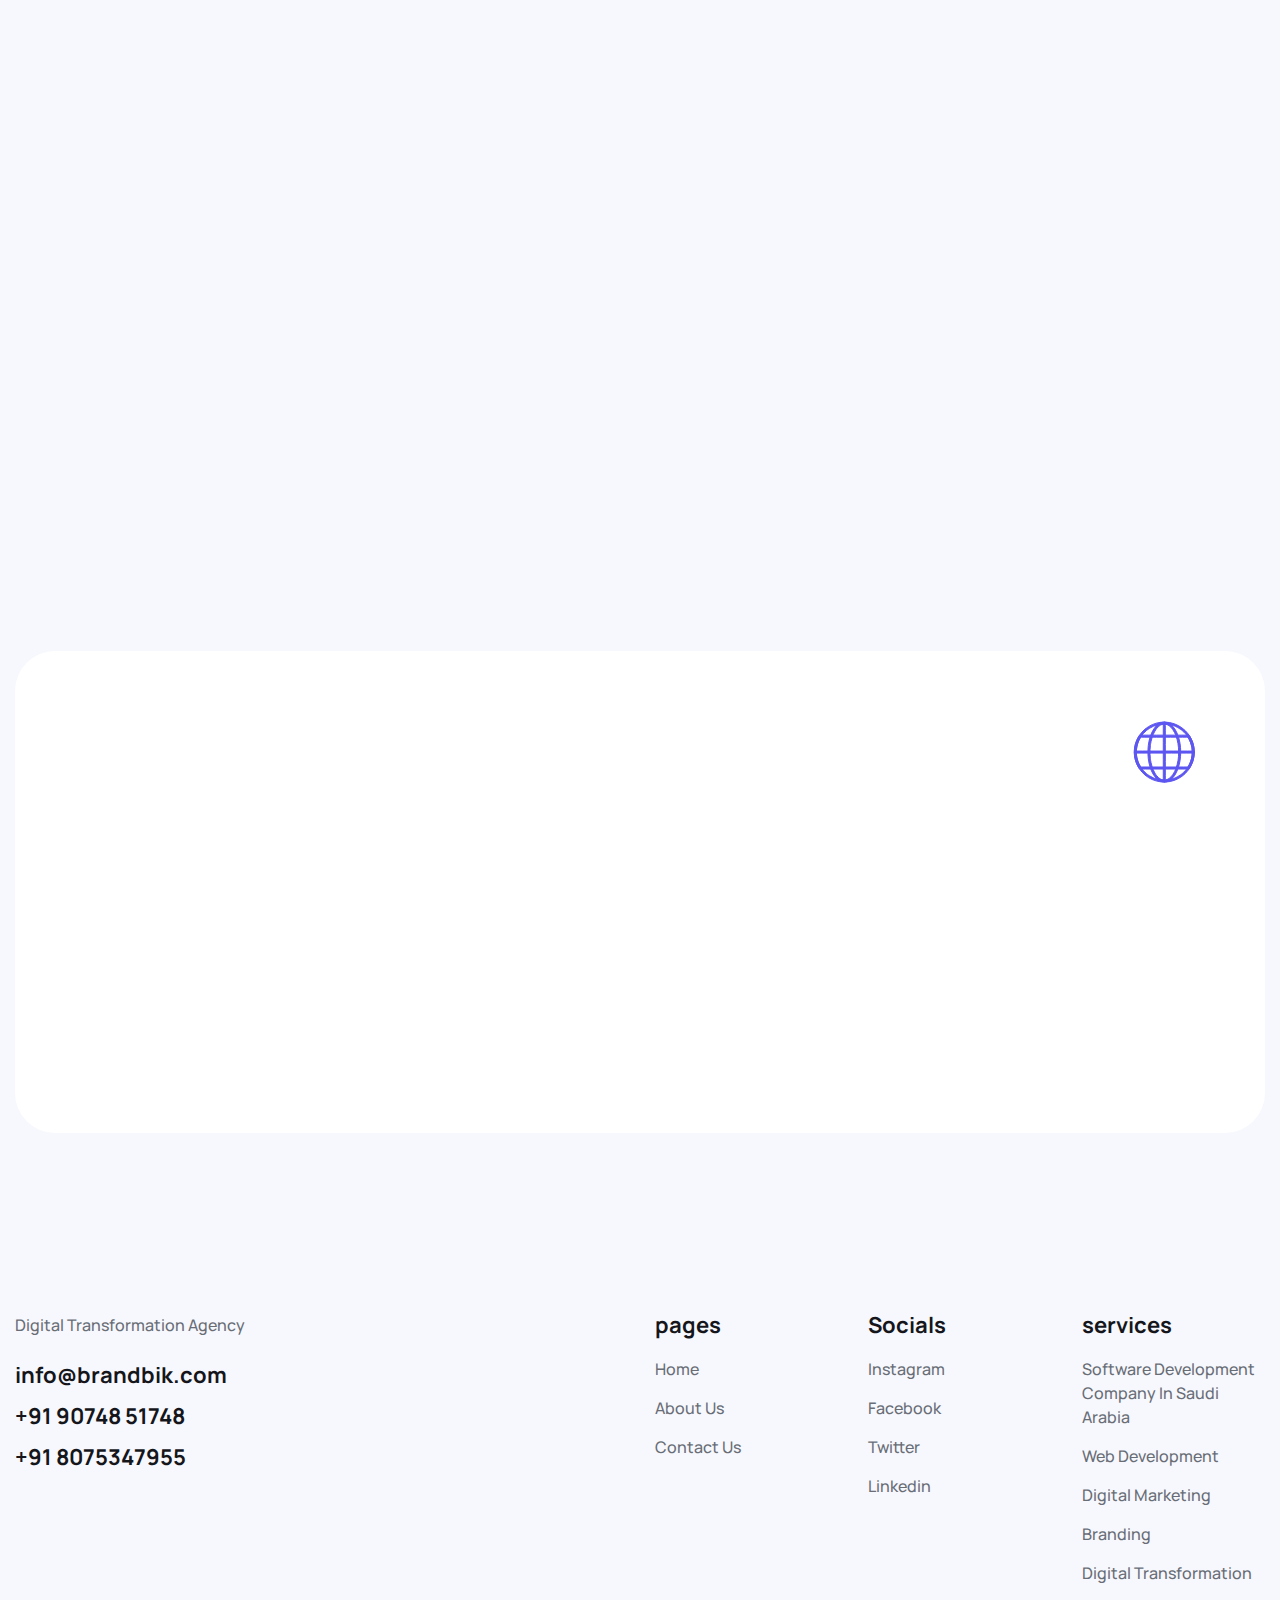
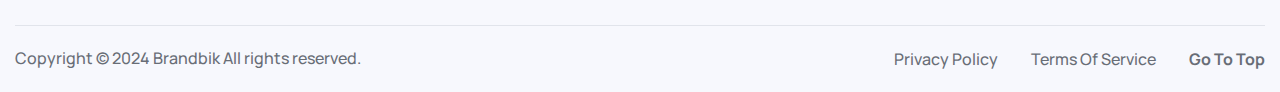
==== commit d9a03897: "Update index.html" ====
--- a/index.html
+++ b/index.html
@@ -224,7 +224,7 @@
 
                         <!-- Hero Body Start -->
                         <div class="hero-body">
-                            <p class="wow fadeInUp" data-wow-delay="0.2s">Brandbik Creatives,The best advertising agency offers unique websites and high-quality mobile applications, providing expert solutions to enhance your business. Our creative teams leverage cutting-edge technology and innovation to drive growth and efficiency through digital transformation services in Saudi Arabia and India.</p>
+                            <p class="wow fadeInUp" data-wow-delay="0.2s">Brandbik Creatives, The best advertising agency offers unique websites and high-quality mobile applications, providing expert solutions to enhance your business. Our creative teams leverage cutting-edge technology and innovation to drive growth and efficiency through digital transformation services in Saudi Arabia and India.</p>
                         </div>
                         <!-- Hero Body End -->
 
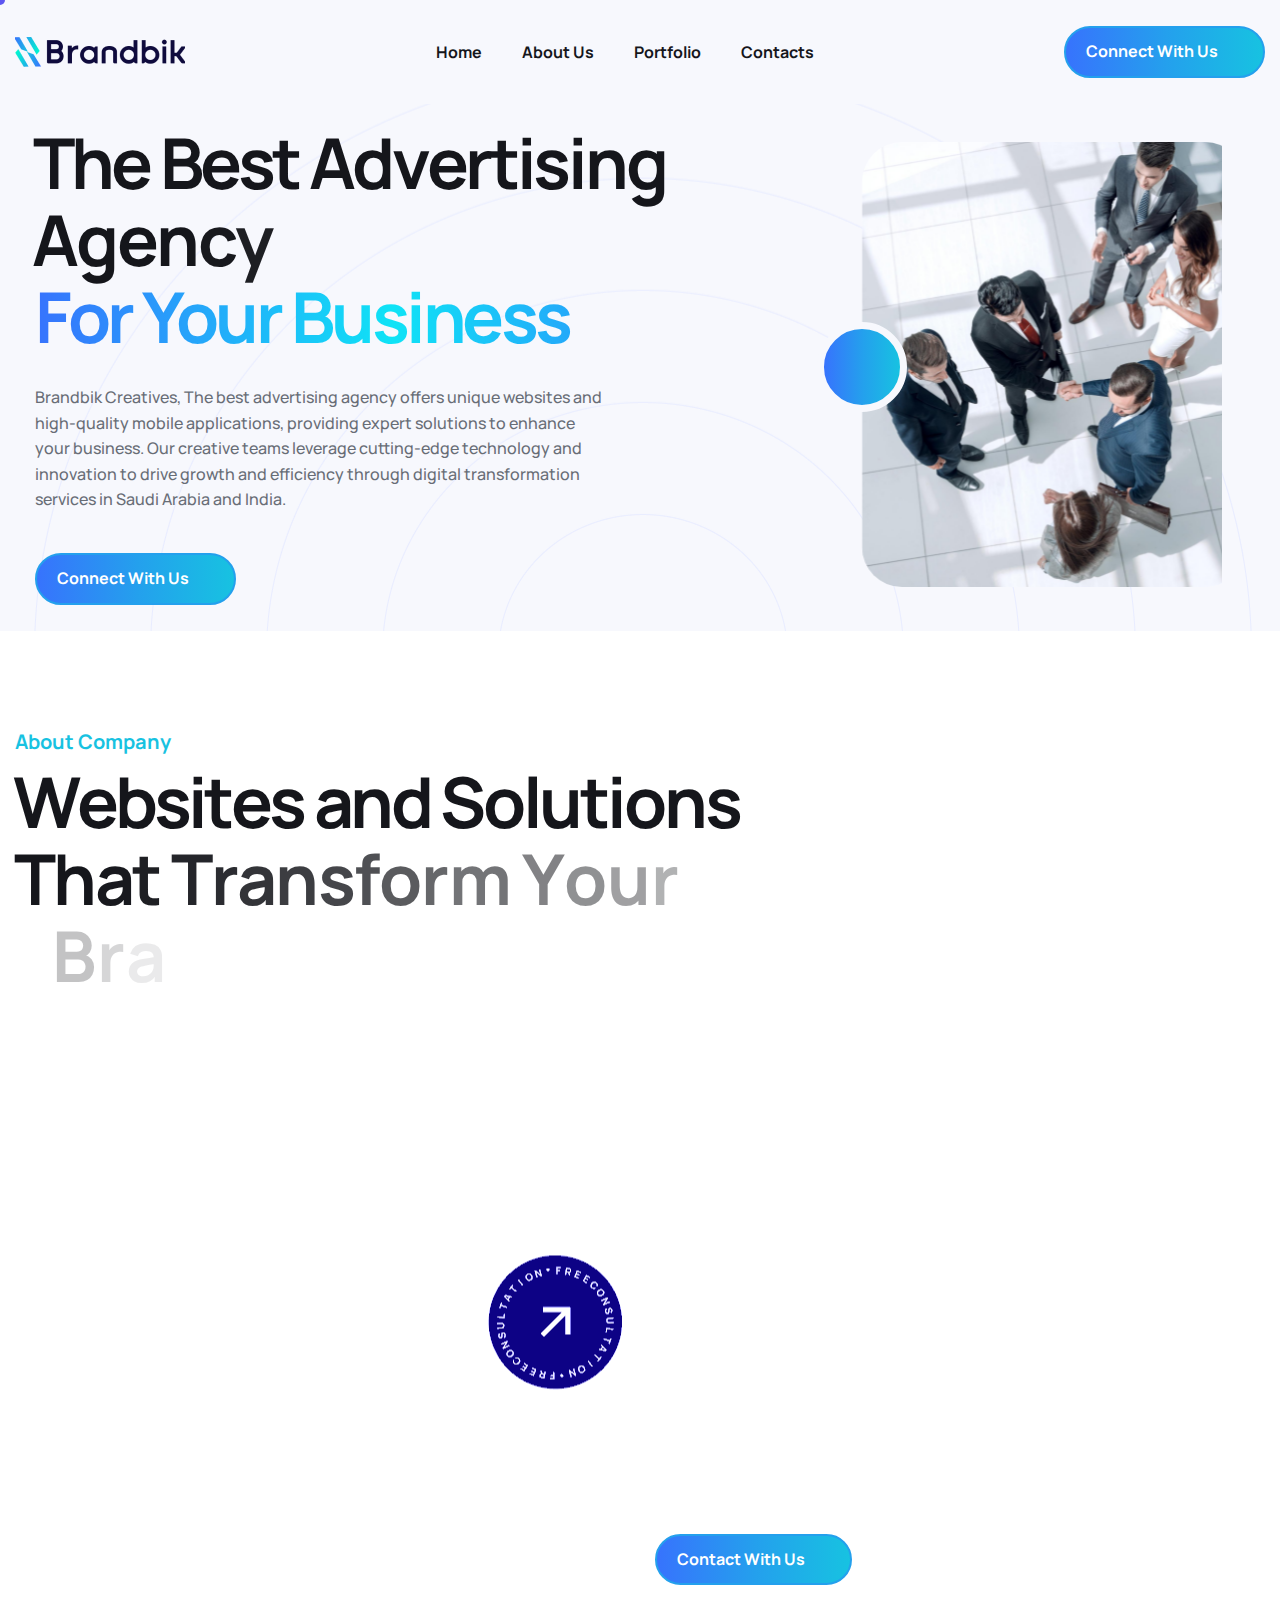
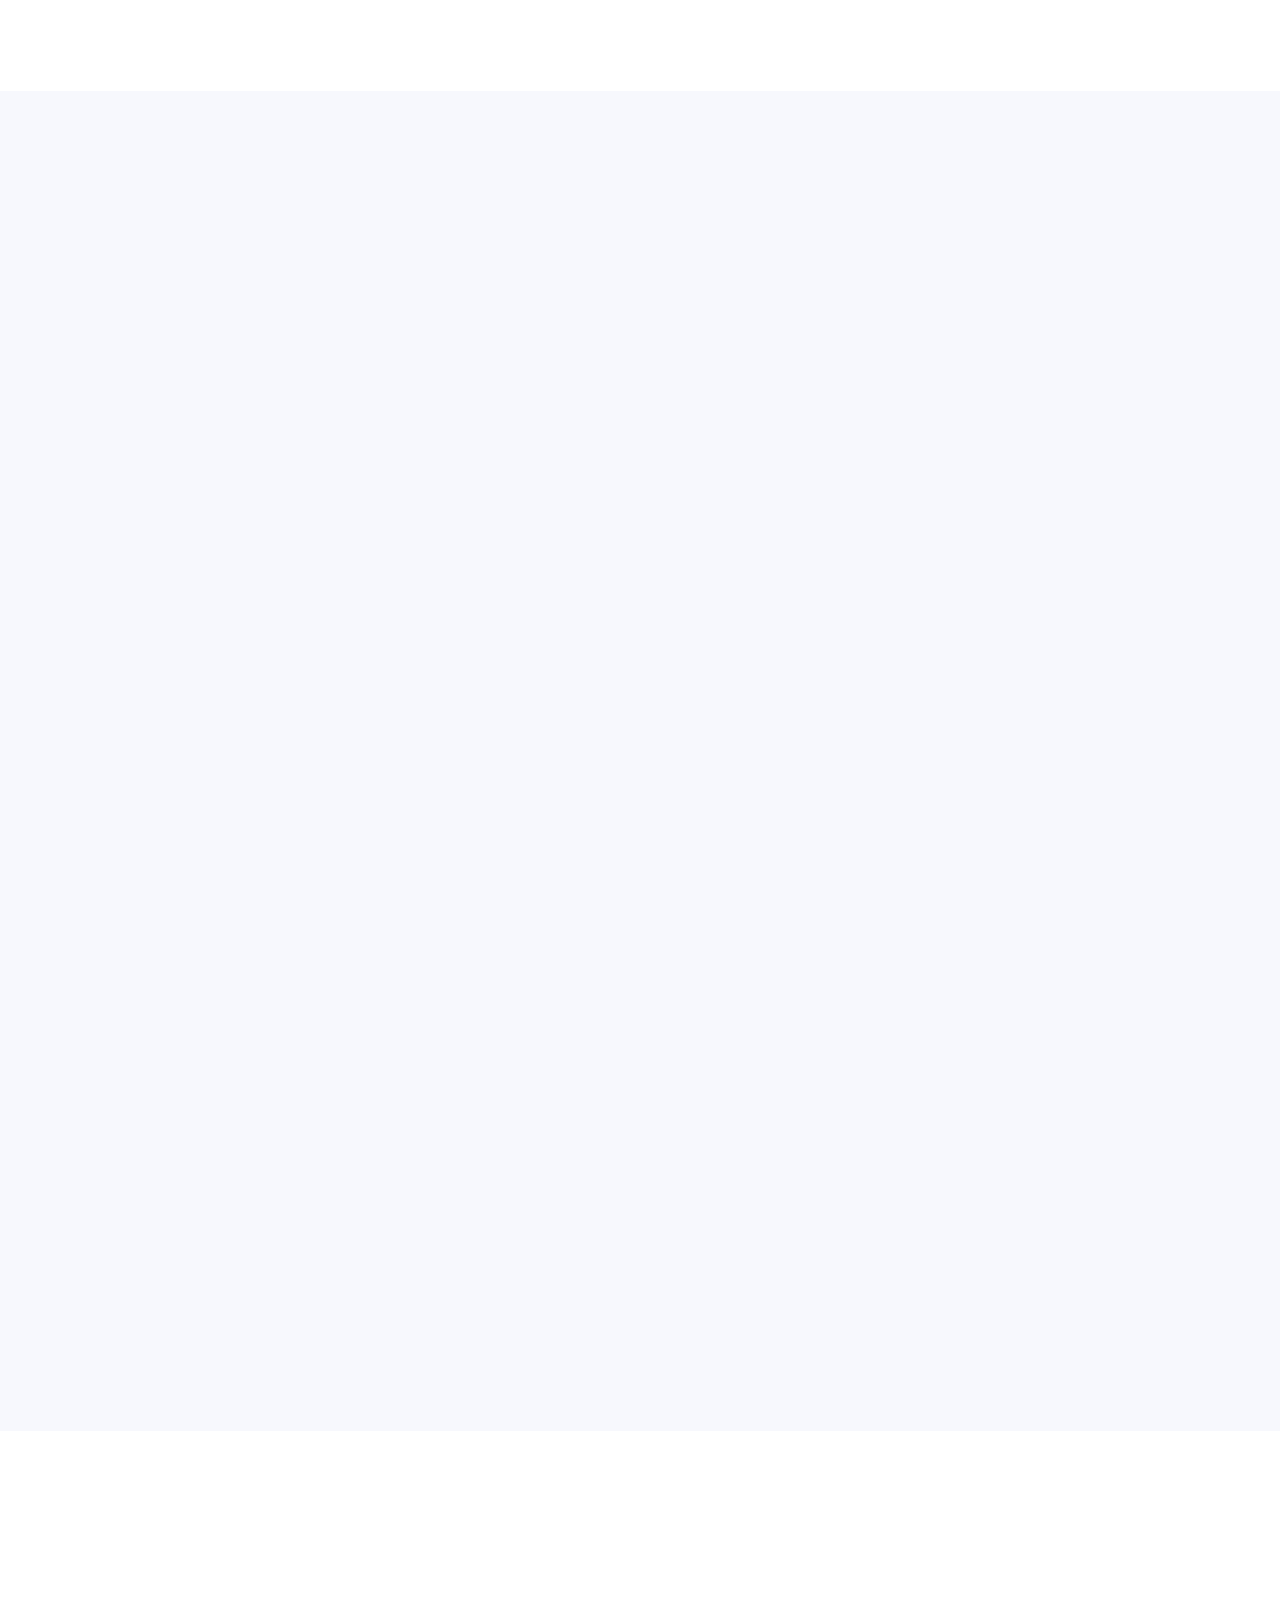
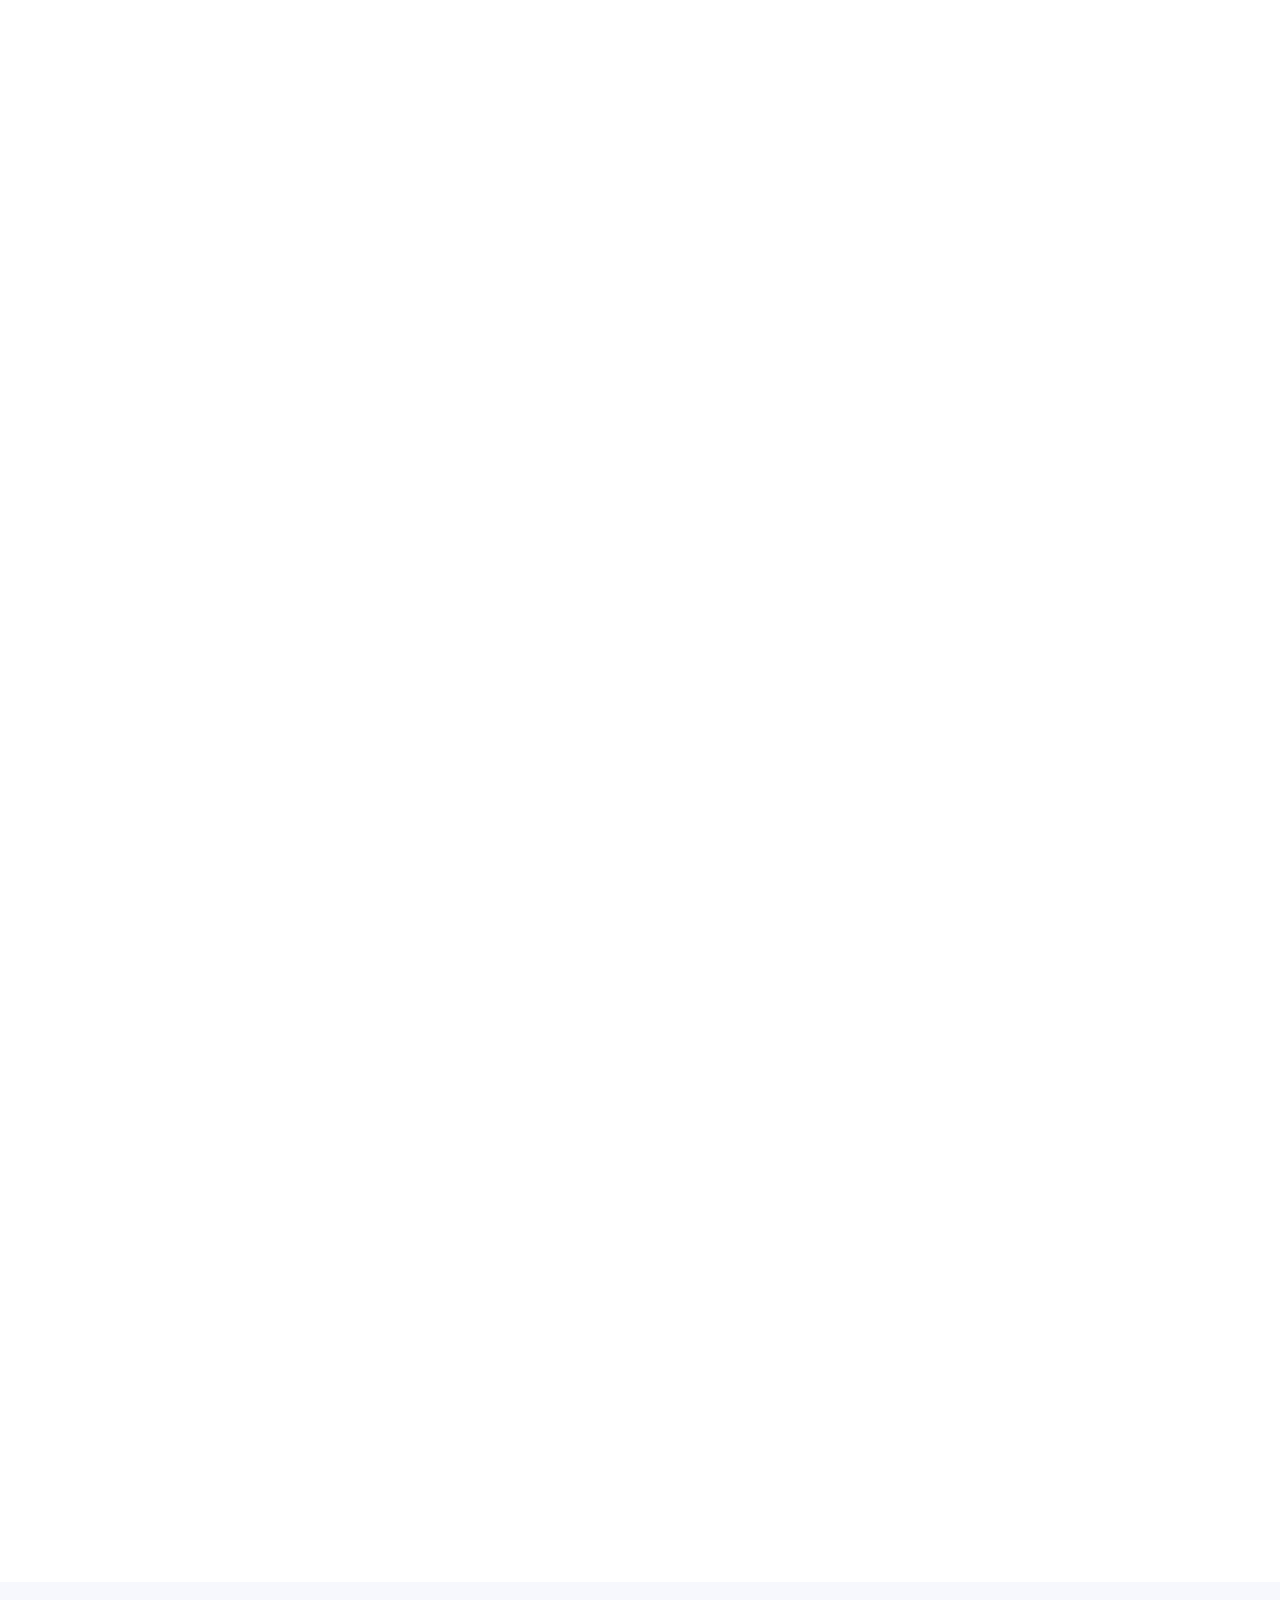
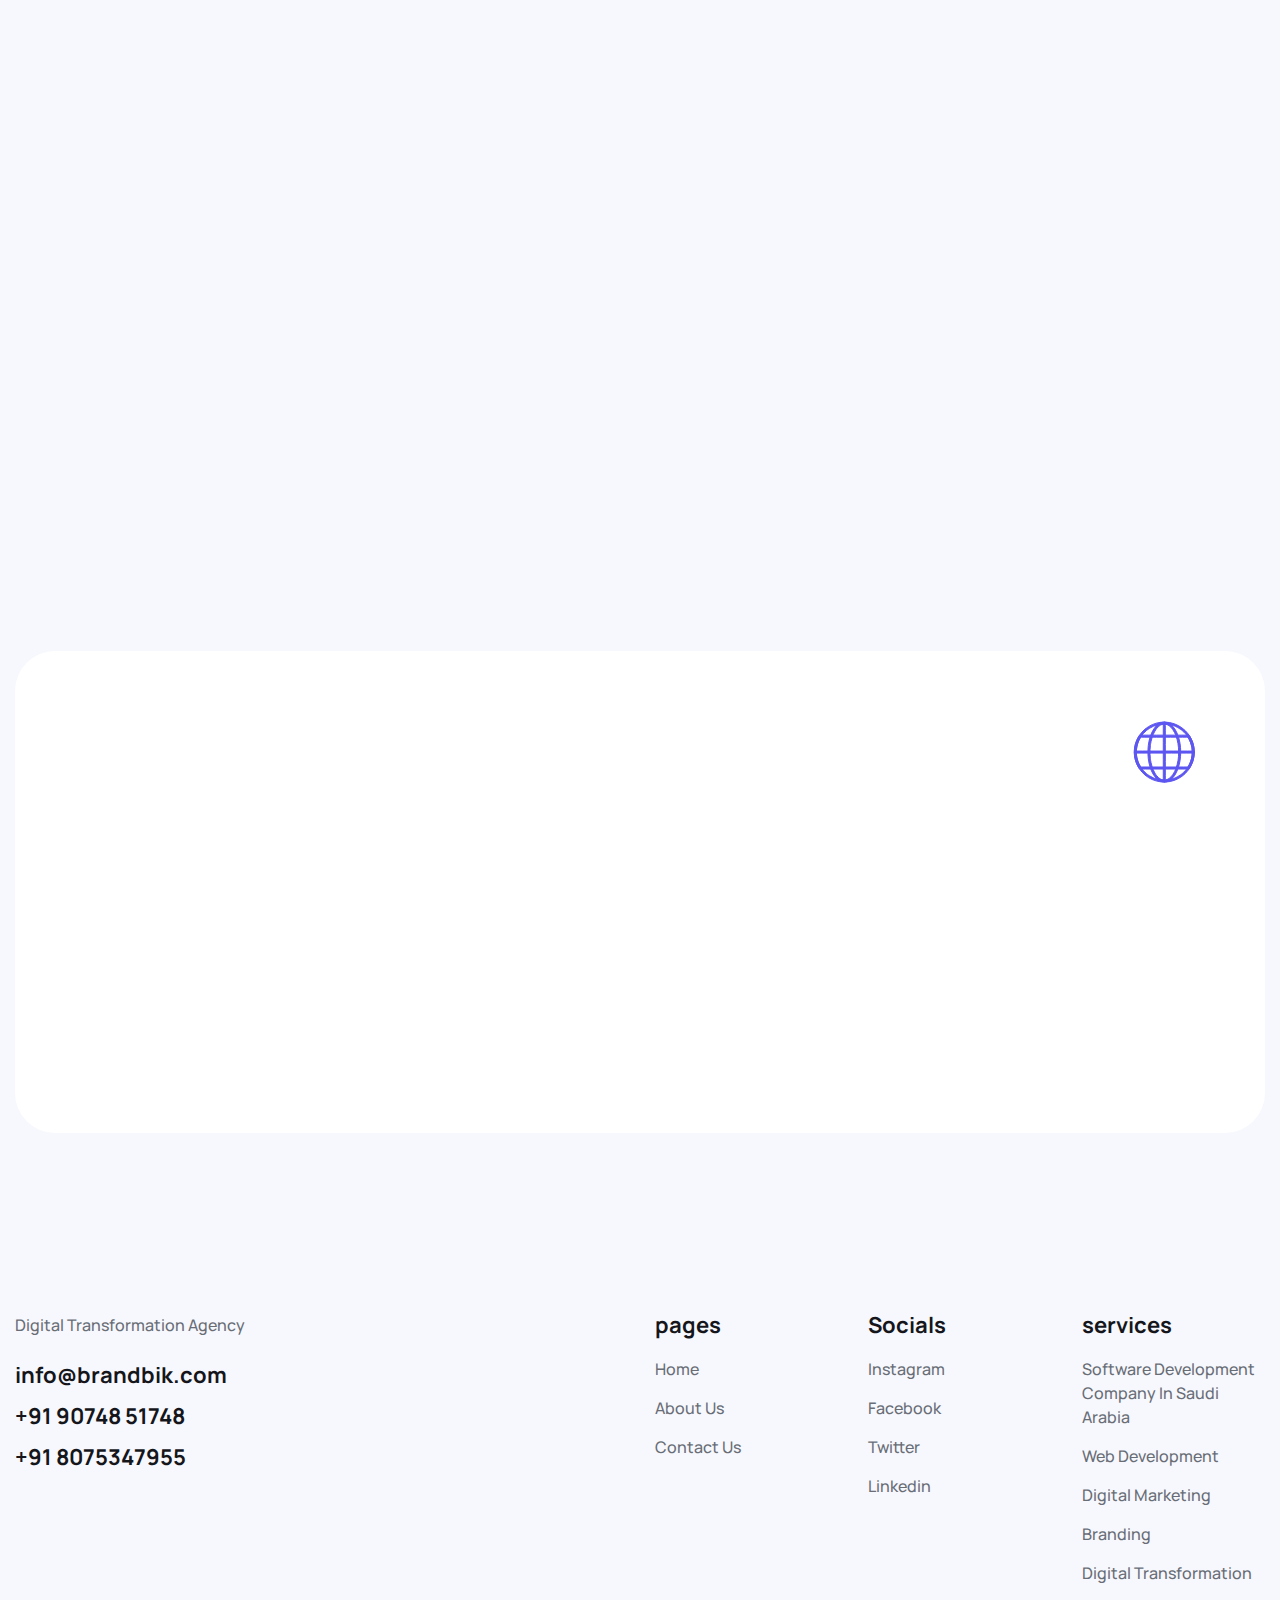
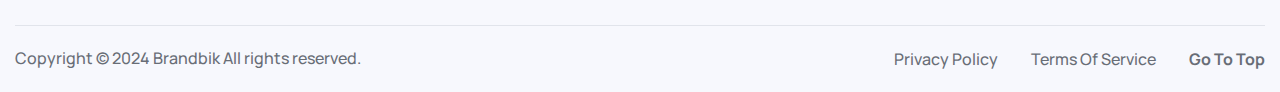
==== commit 345e2e2f: "Update index.html" ====
--- a/index.html
+++ b/index.html
@@ -216,9 +216,9 @@
                         <!-- Section Title Start -->
                         <div class="section-title">
 
-                            <h1 class="text-anime-style-3"> The unique digital Strategist to elevate
+                            <h1 class="text-anime-style-3"> The Best Advertising Agency
                             </h1>
-                            <h2 id="gradin">Your Business</h2>
+                            <h2 id="gradin">For Your Business</h2>
                         </div>
                         <!-- Section Title End -->
 
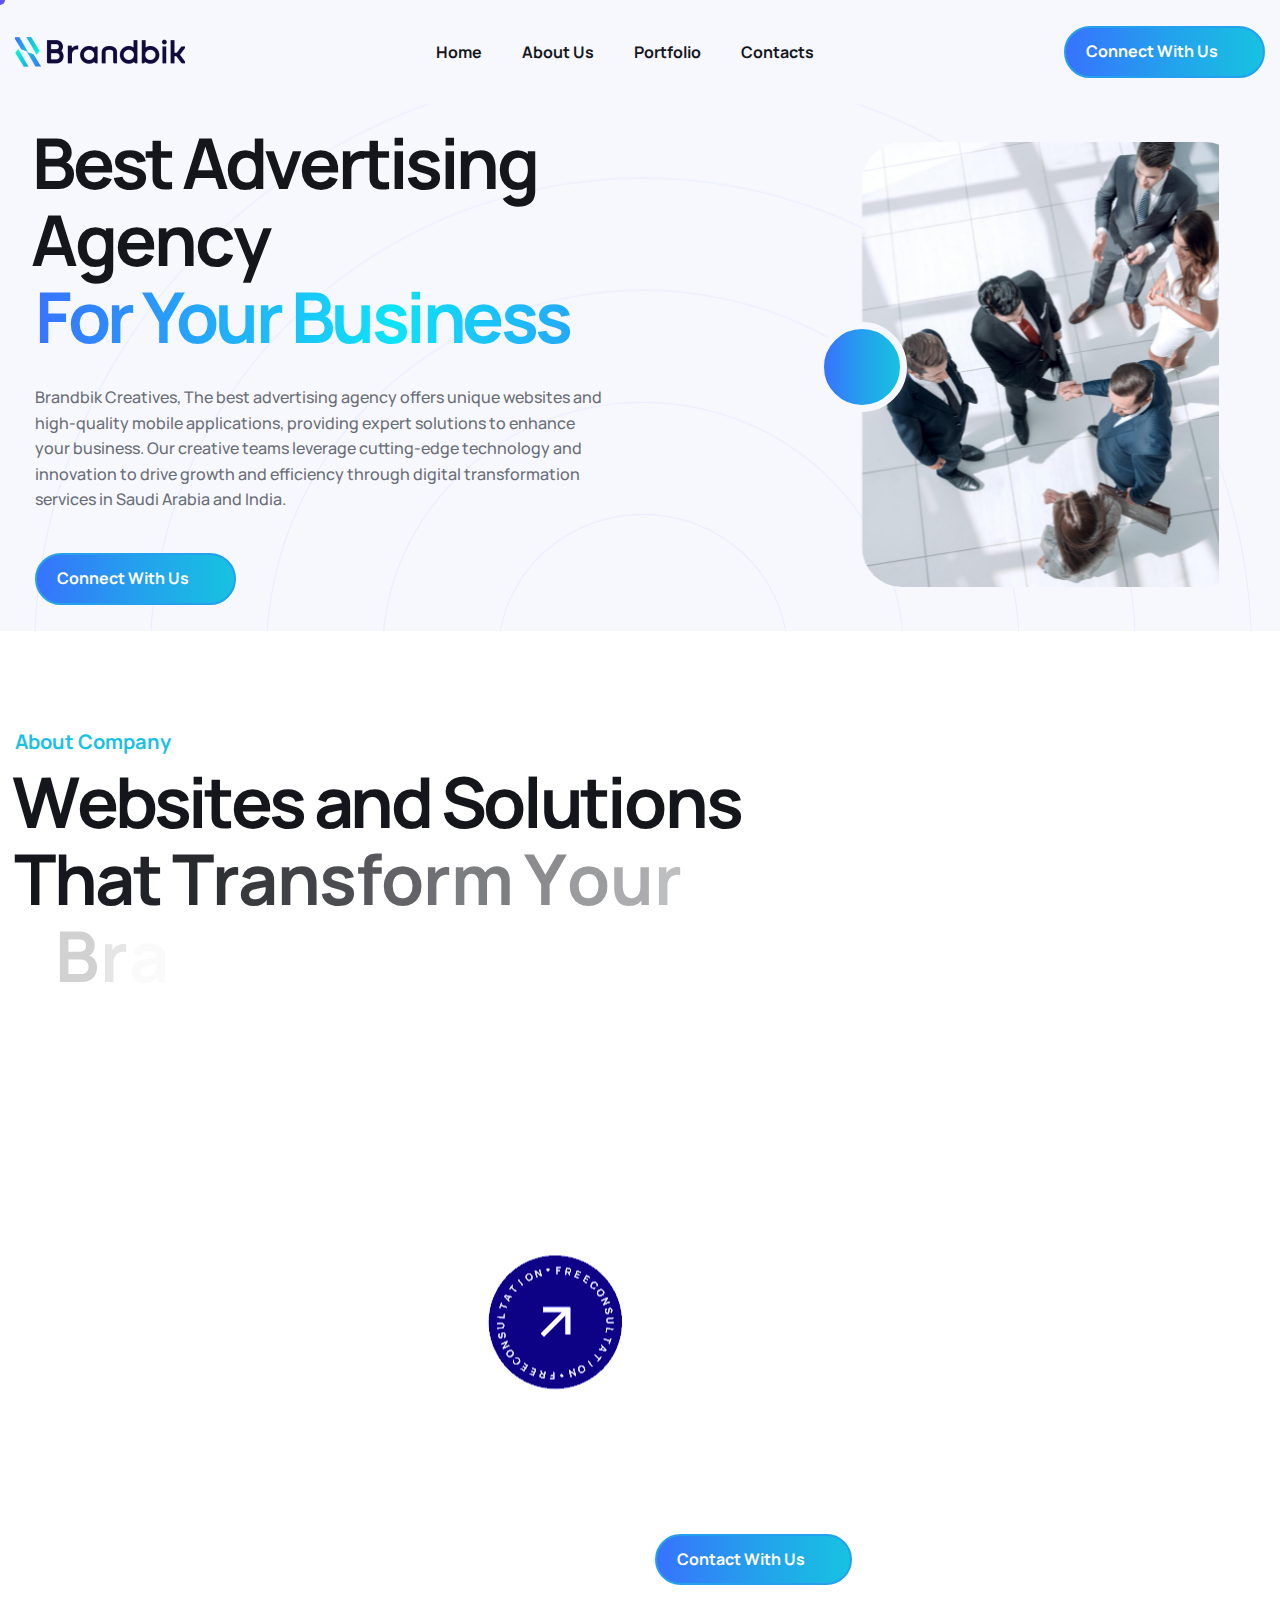
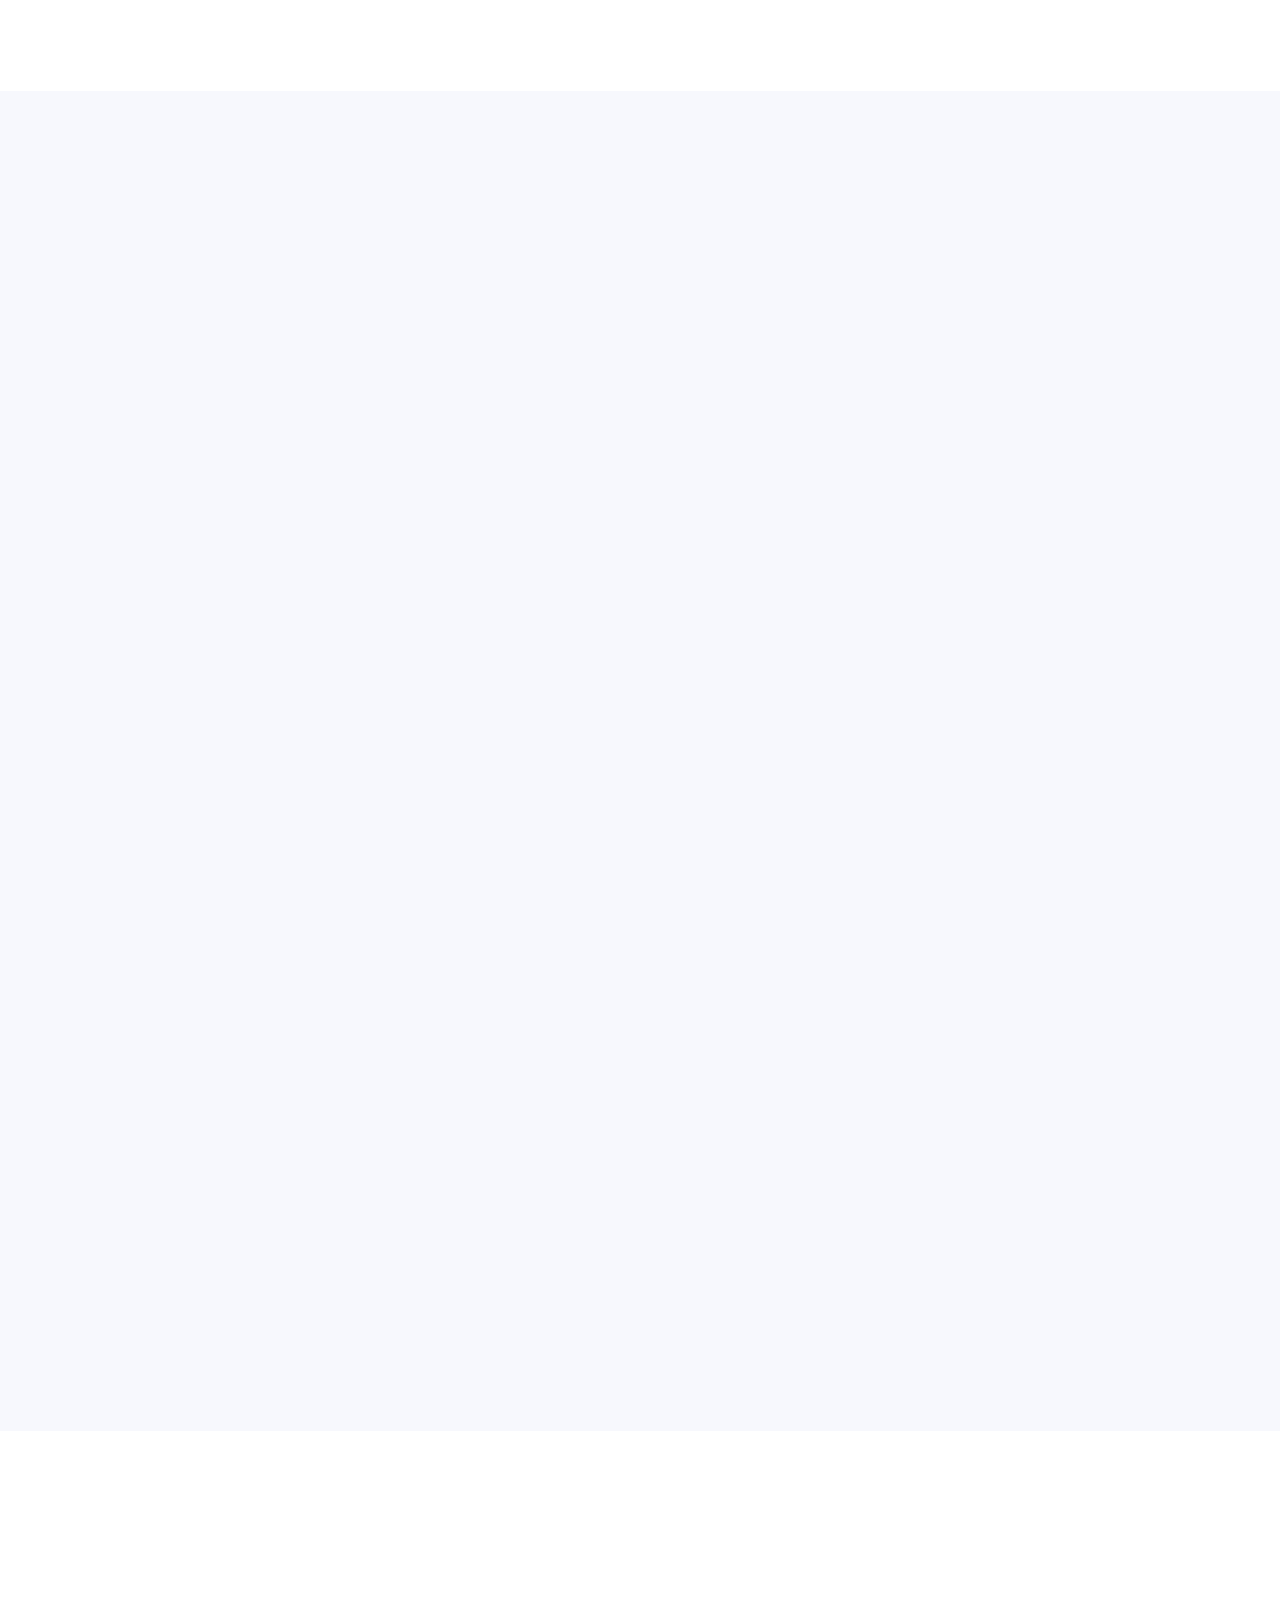
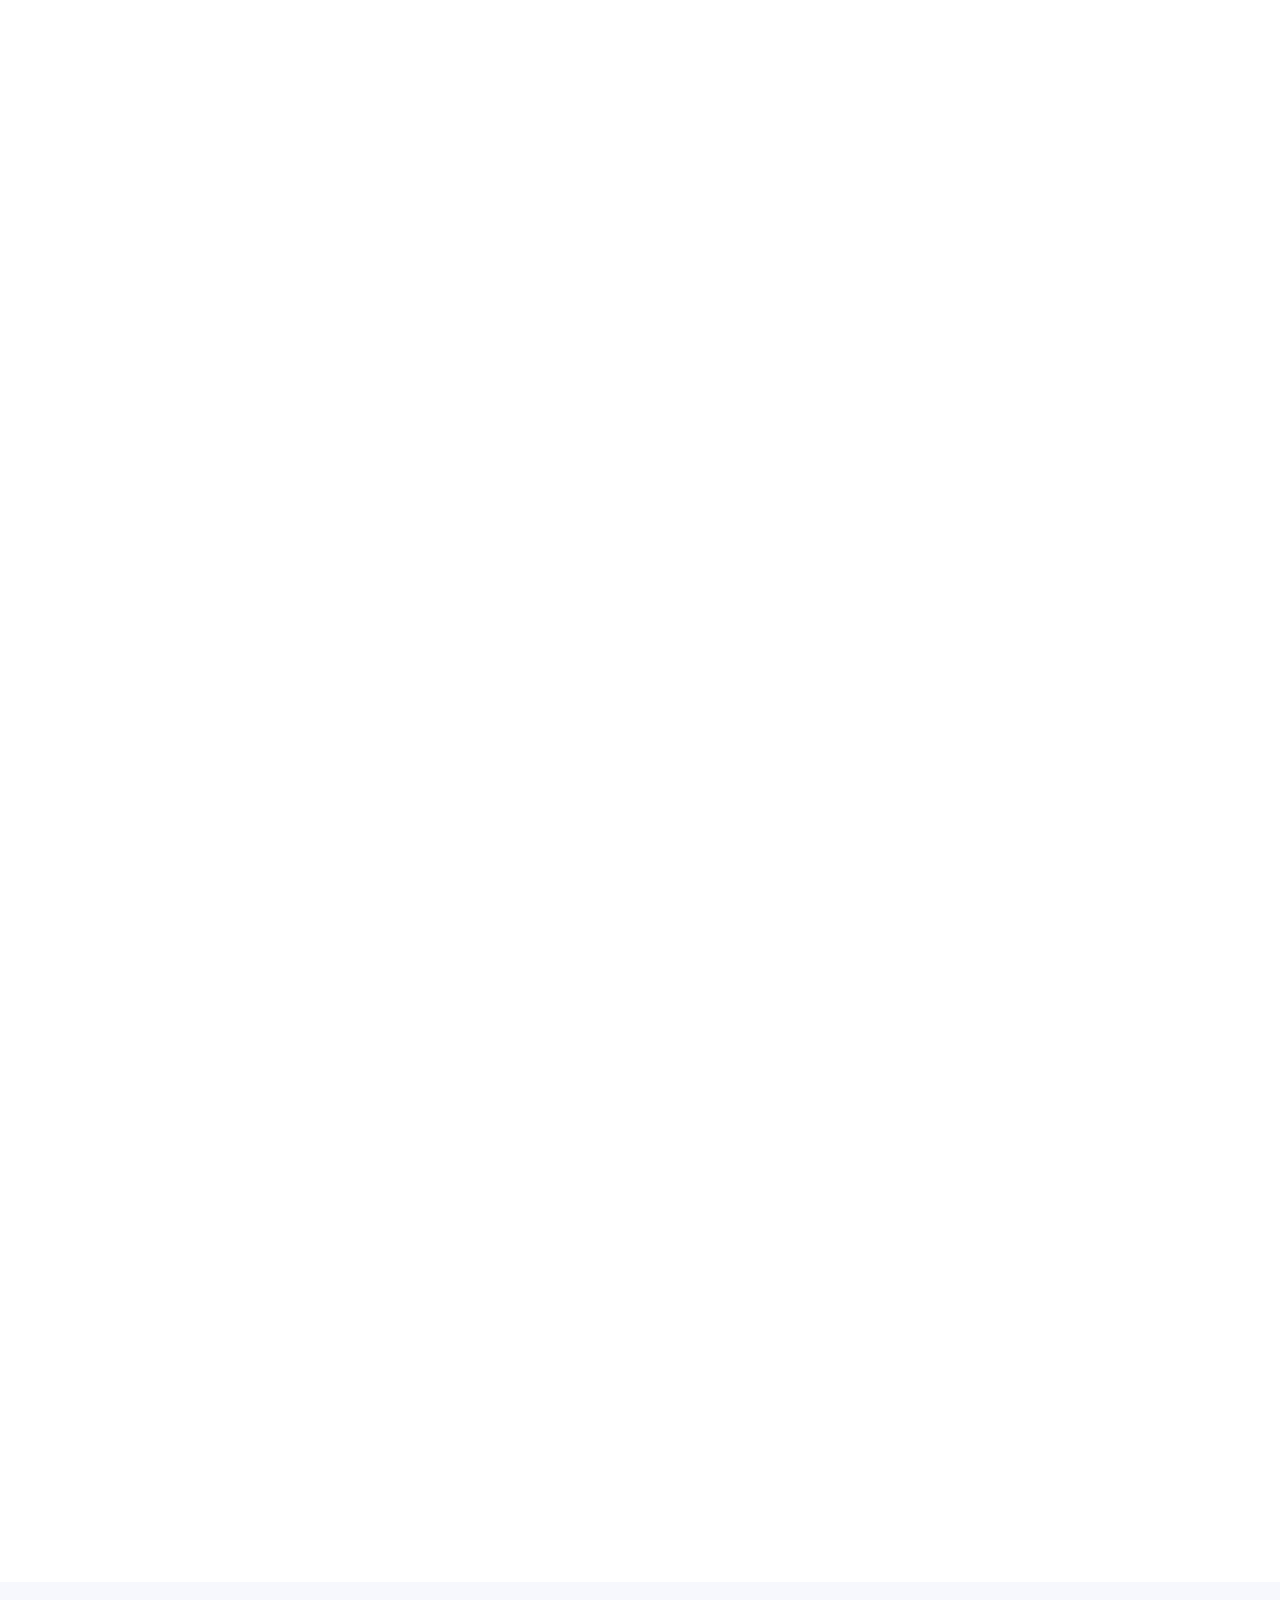
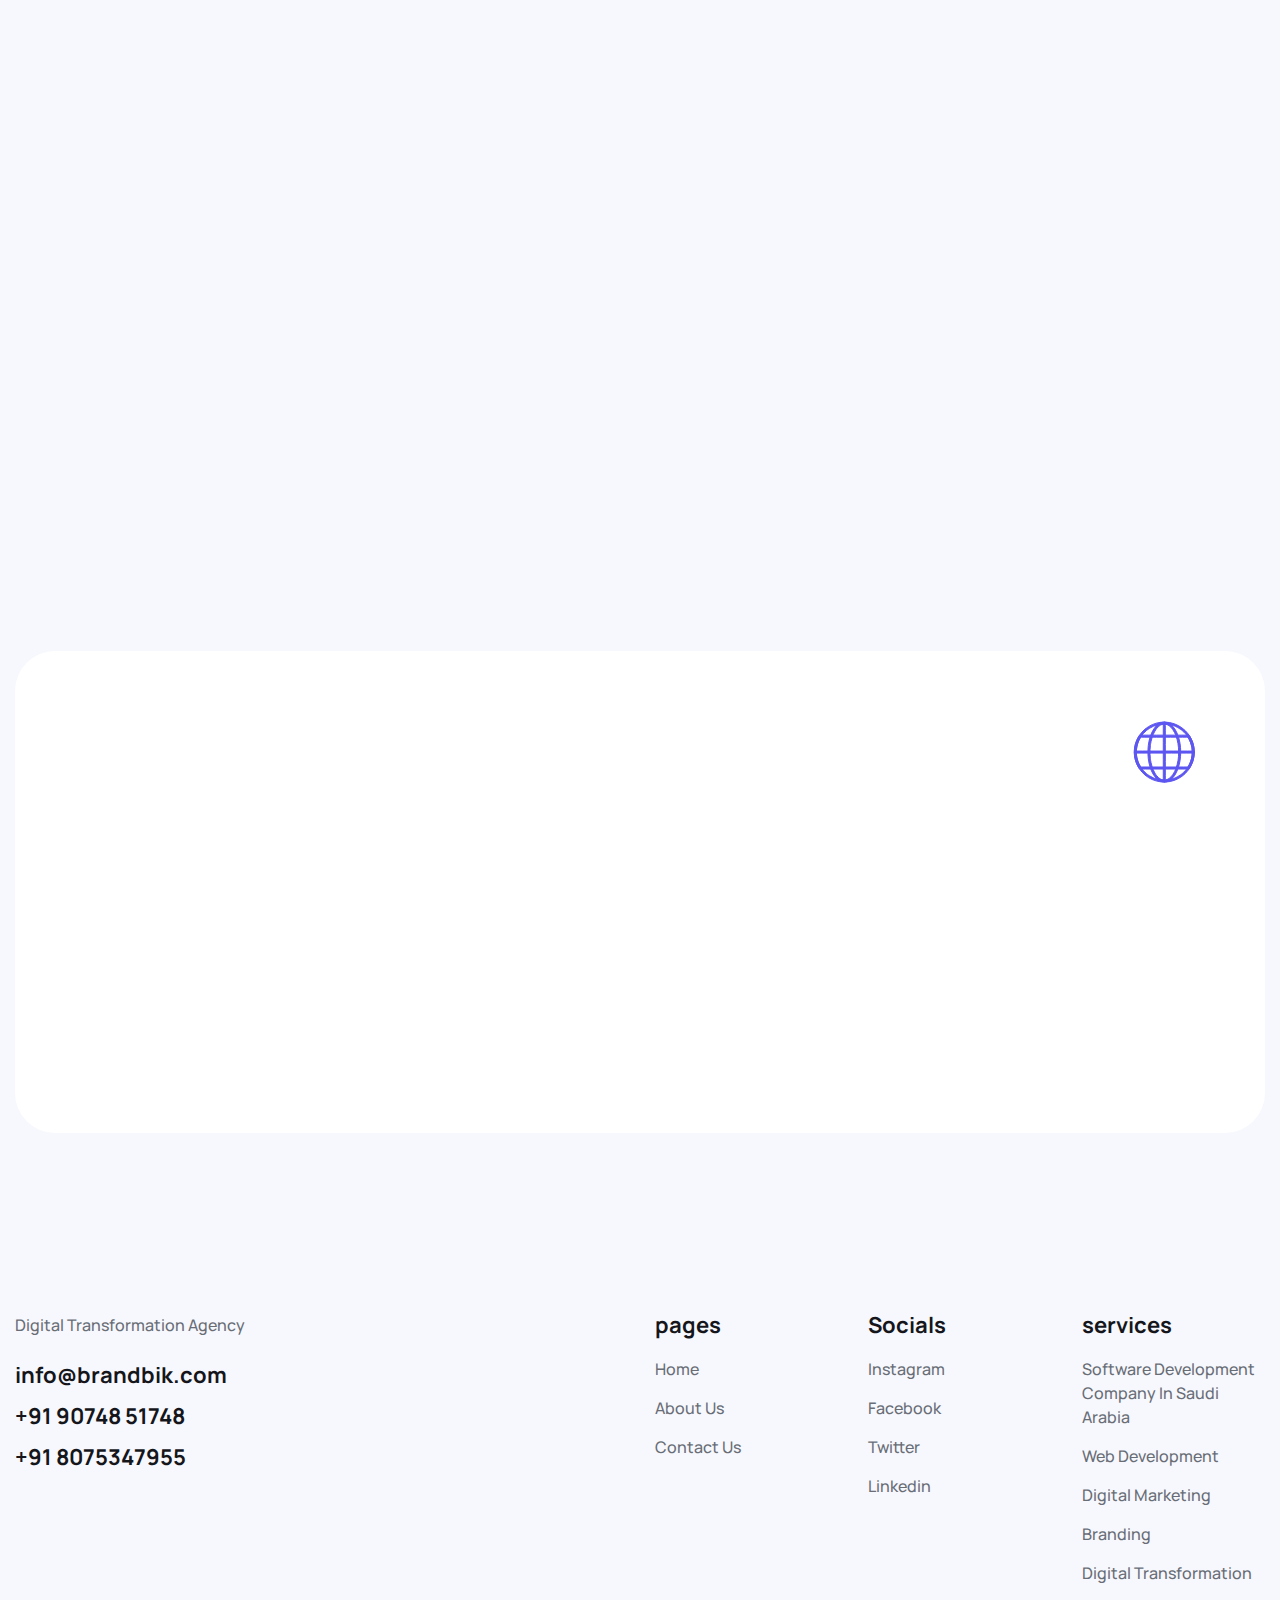
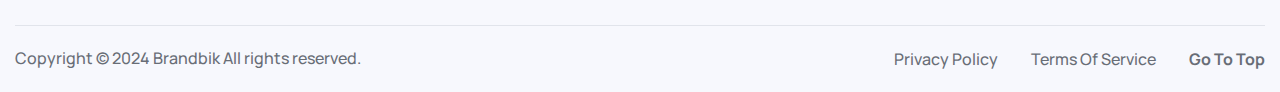
==== commit e2c2a858: "Update index.html" ====
--- a/index.html
+++ b/index.html
@@ -216,7 +216,7 @@
                         <!-- Section Title Start -->
                         <div class="section-title">
 
-                            <h1 class="text-anime-style-3"> The Best Advertising Agency
+                            <h1 class="text-anime-style-3">Best Advertising Agency
                             </h1>
                             <h2 id="gradin">For Your Business</h2>
                         </div>
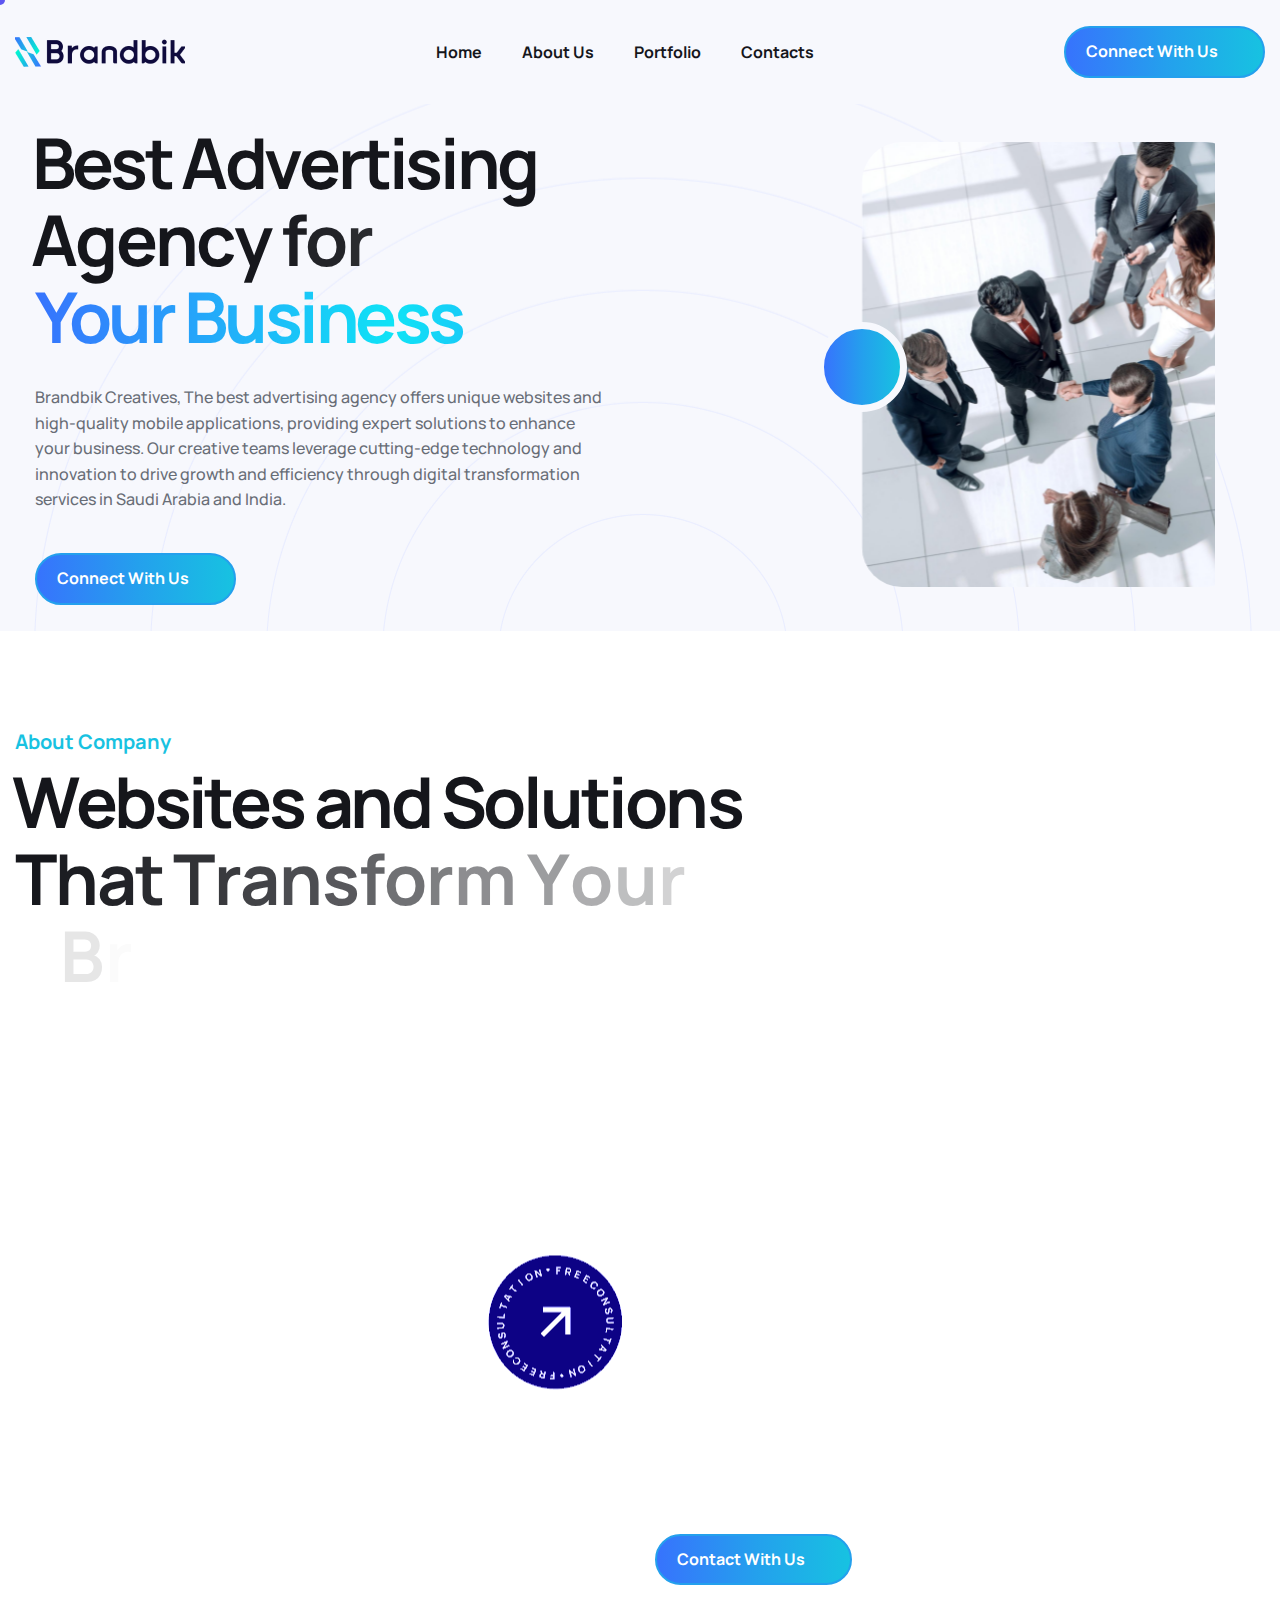
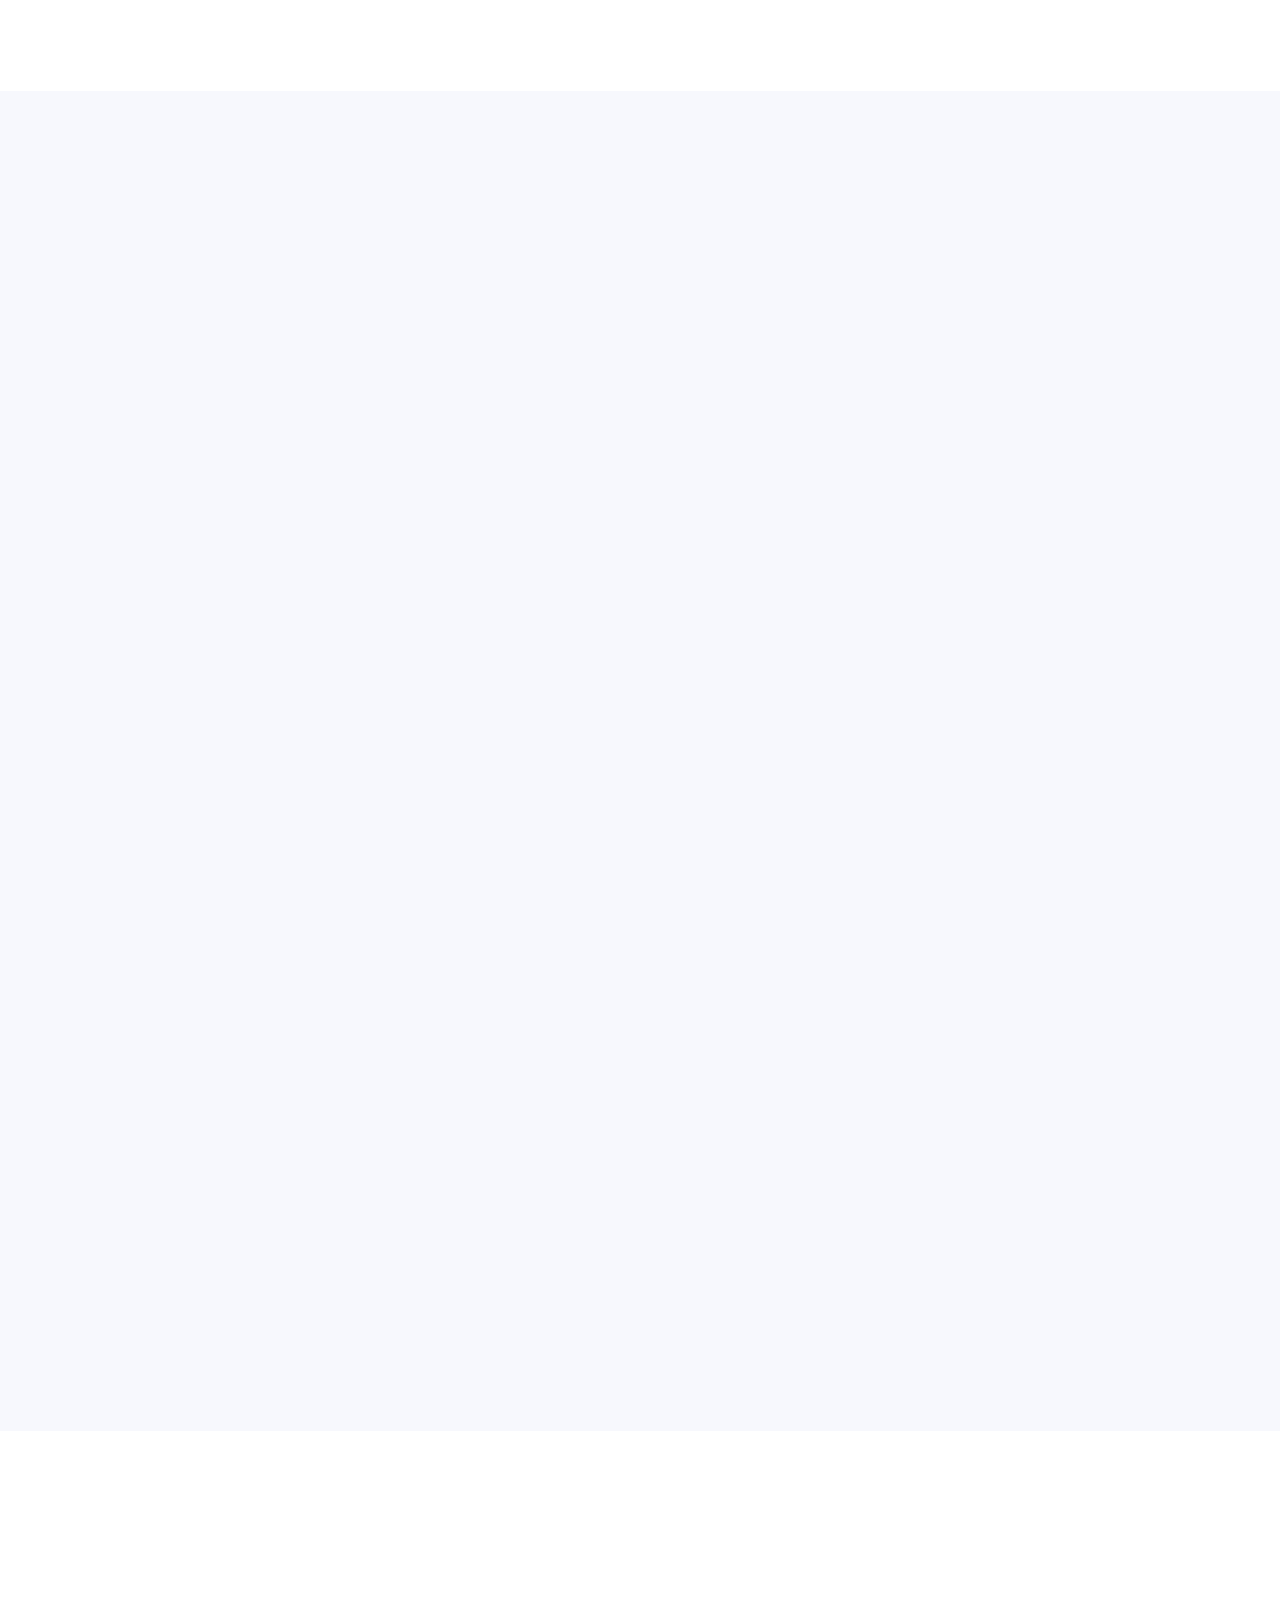
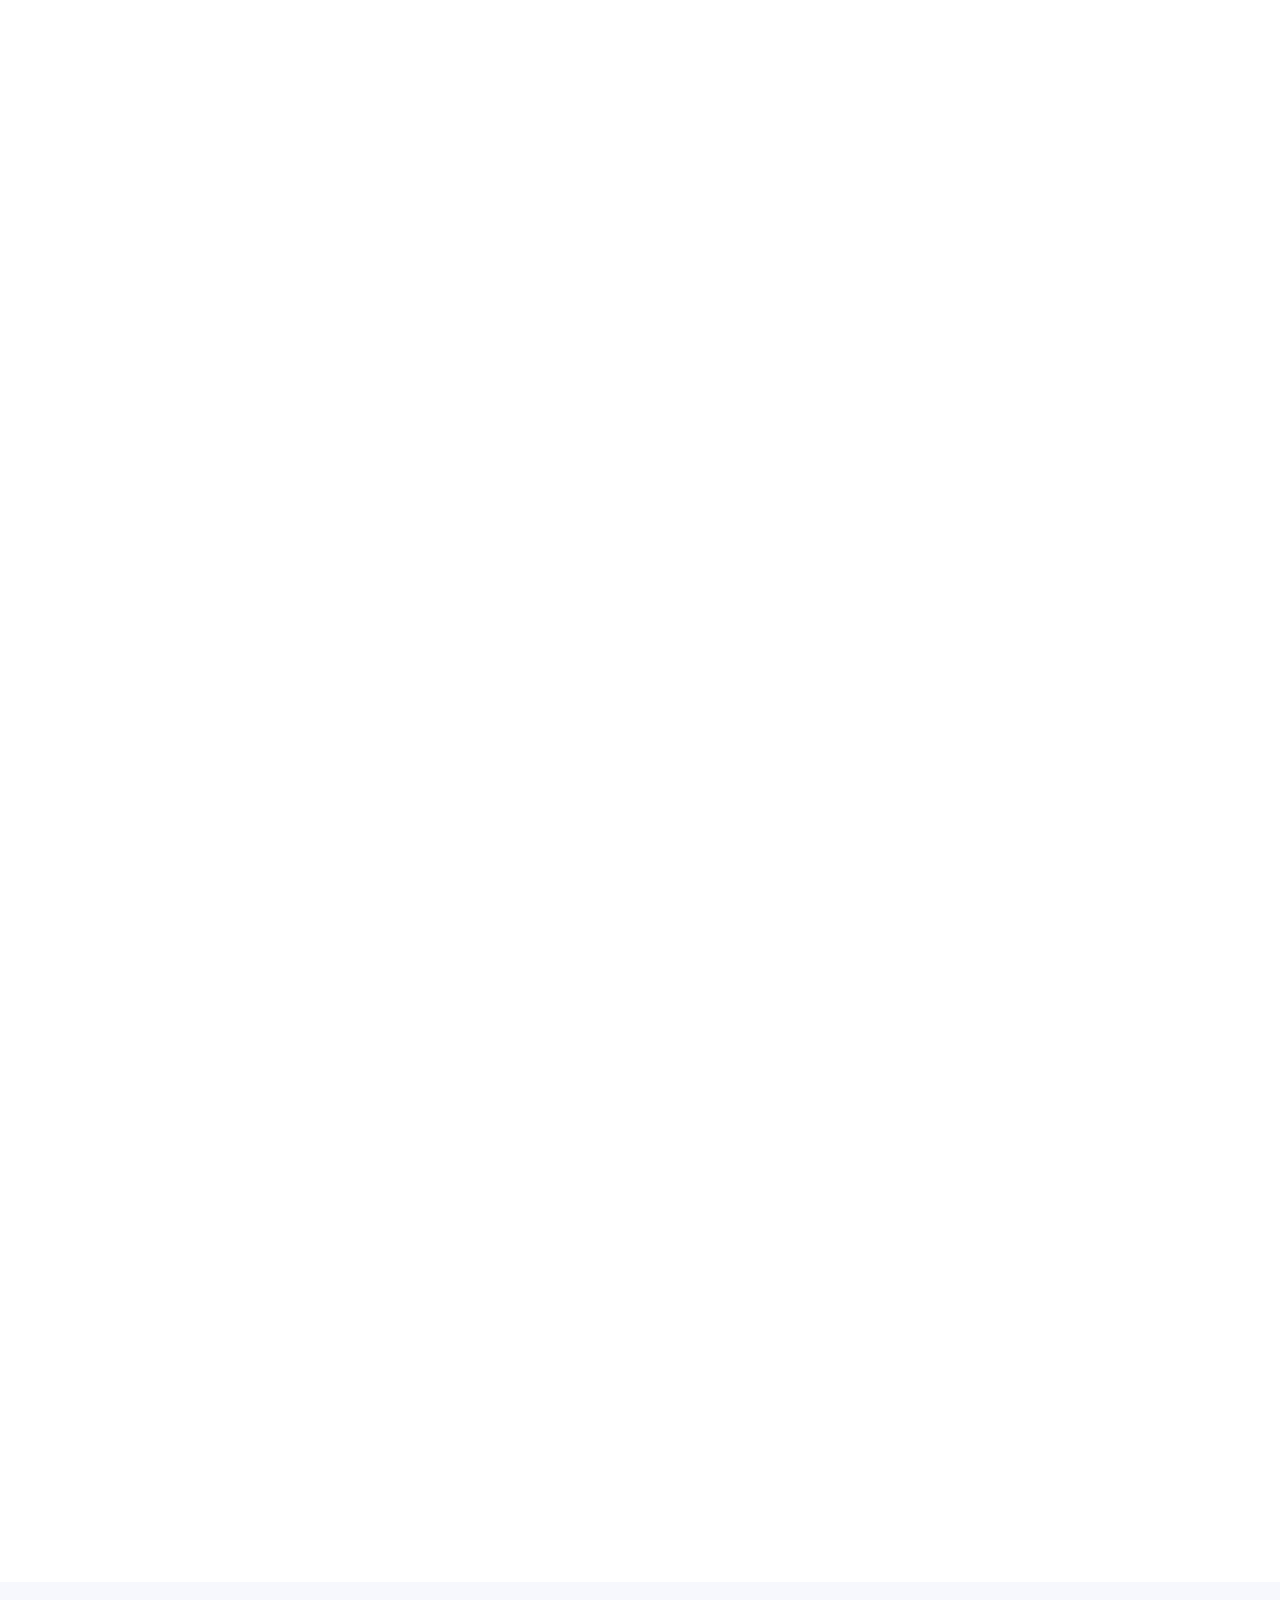
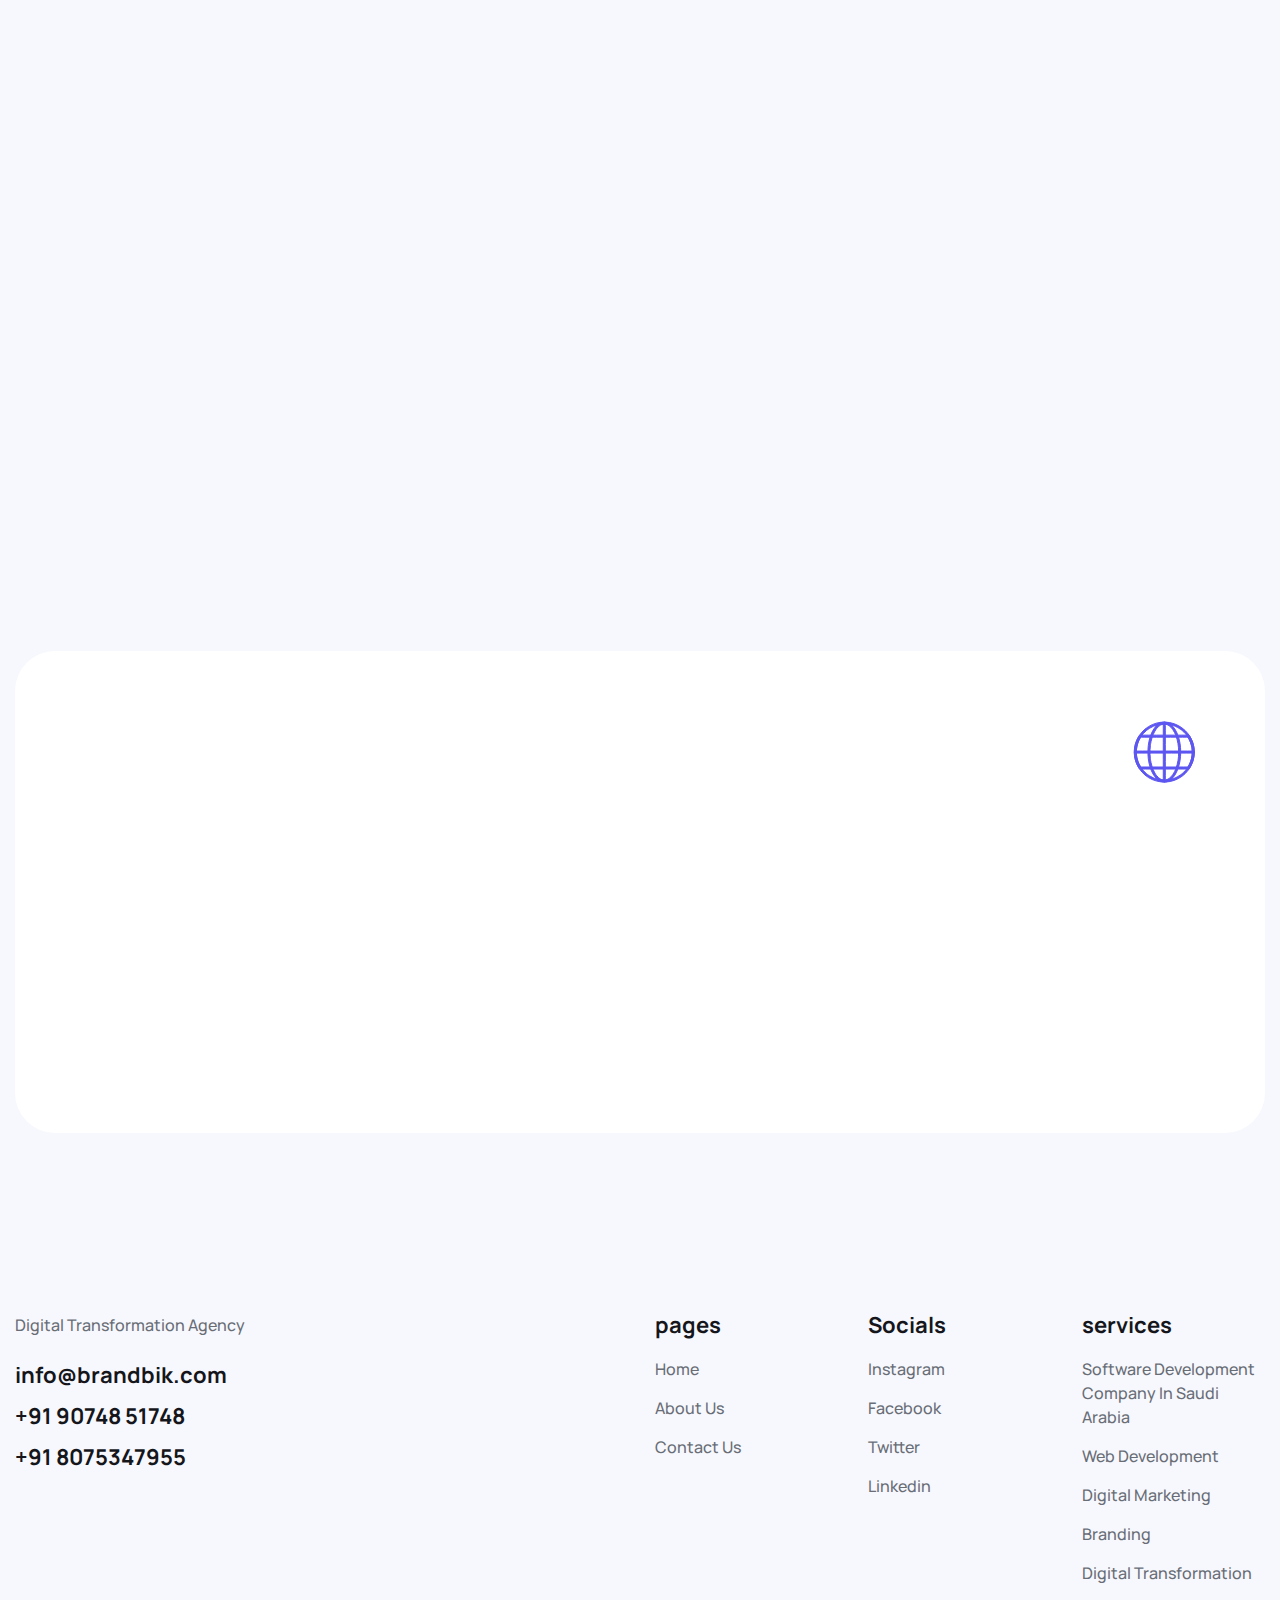
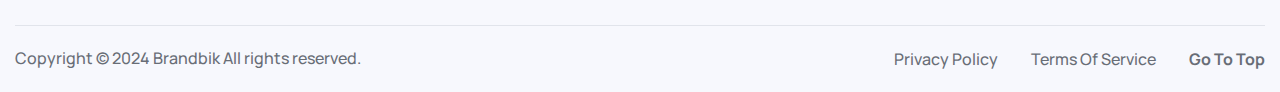
==== commit 642252c5: "Update index.html" ====
--- a/index.html
+++ b/index.html
@@ -216,9 +216,9 @@
                         <!-- Section Title Start -->
                         <div class="section-title">
 
-                            <h1 class="text-anime-style-3">Best Advertising Agency
+                            <h1 class="text-anime-style-3">Best Advertising Agency for
                             </h1>
-                            <h2 id="gradin">For Your Business</h2>
+                            <h2 id="gradin">Your Business</h2>
                         </div>
                         <!-- Section Title End -->
 
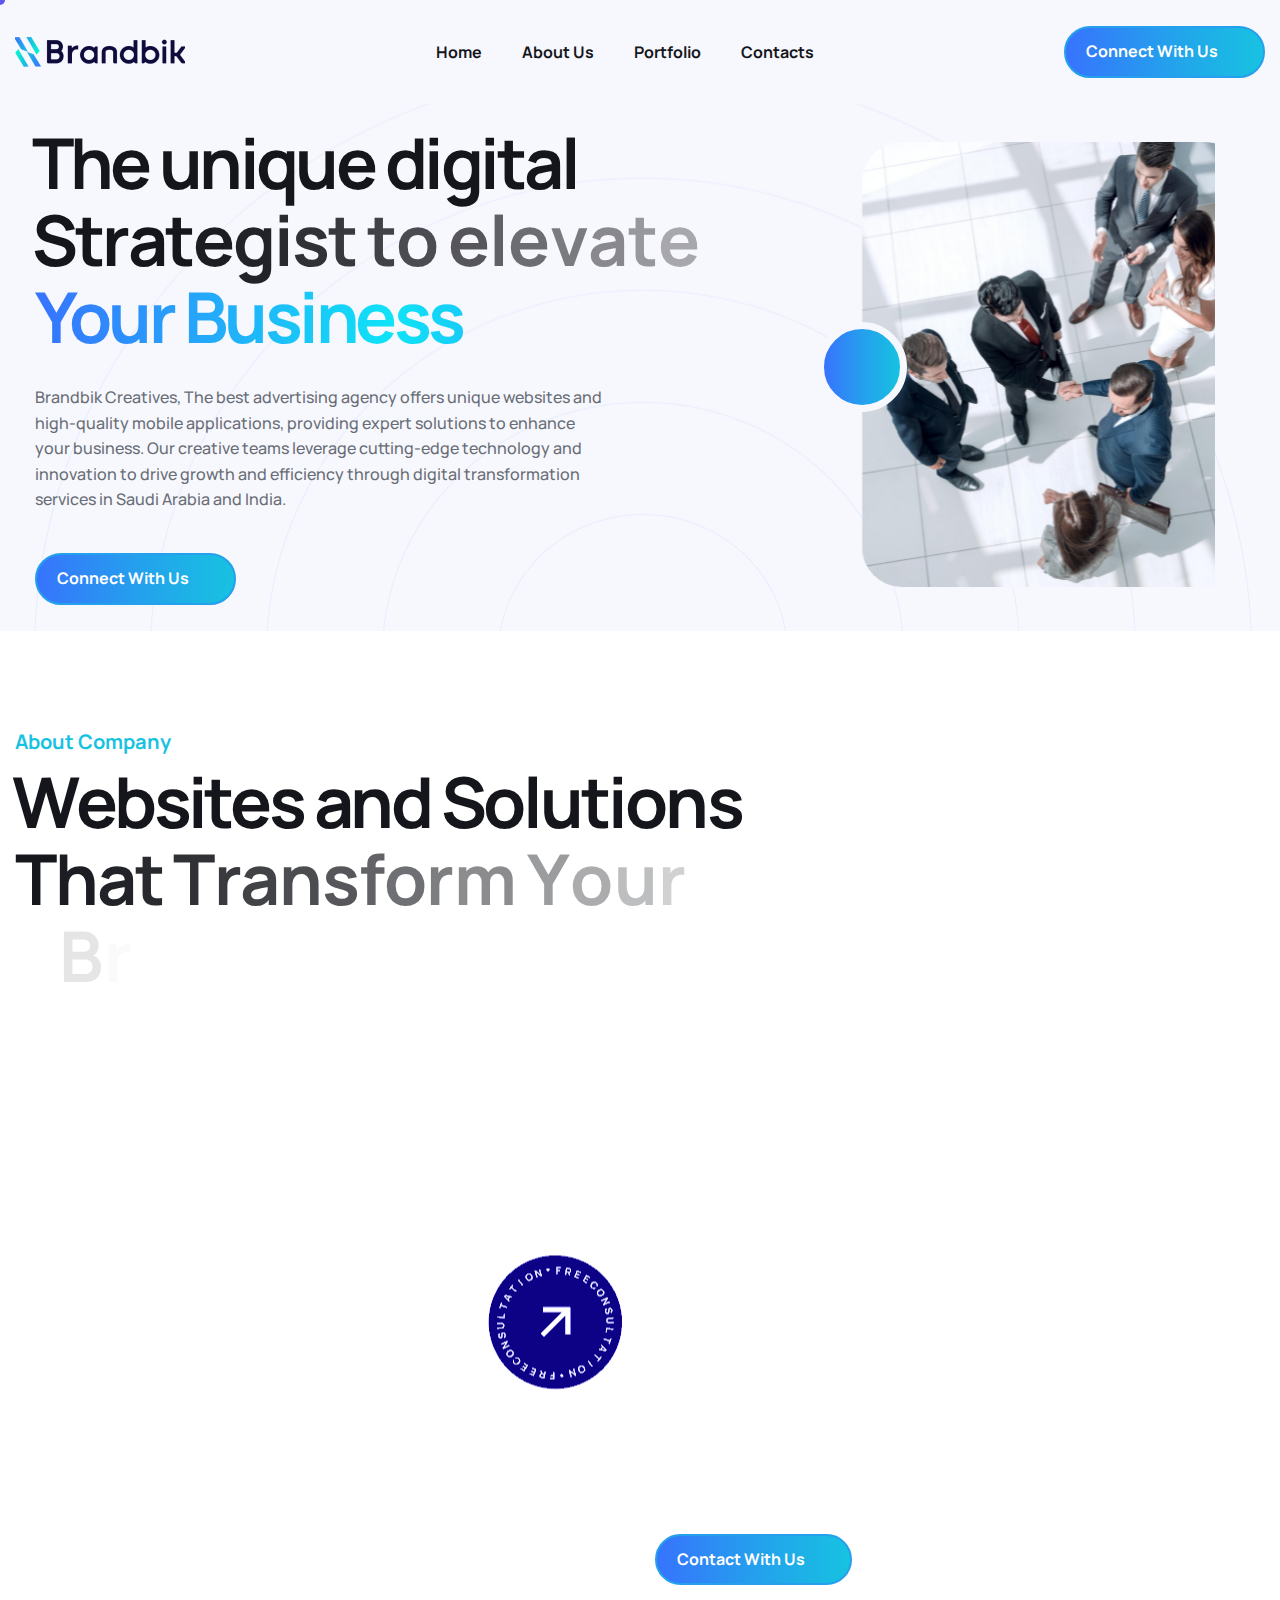
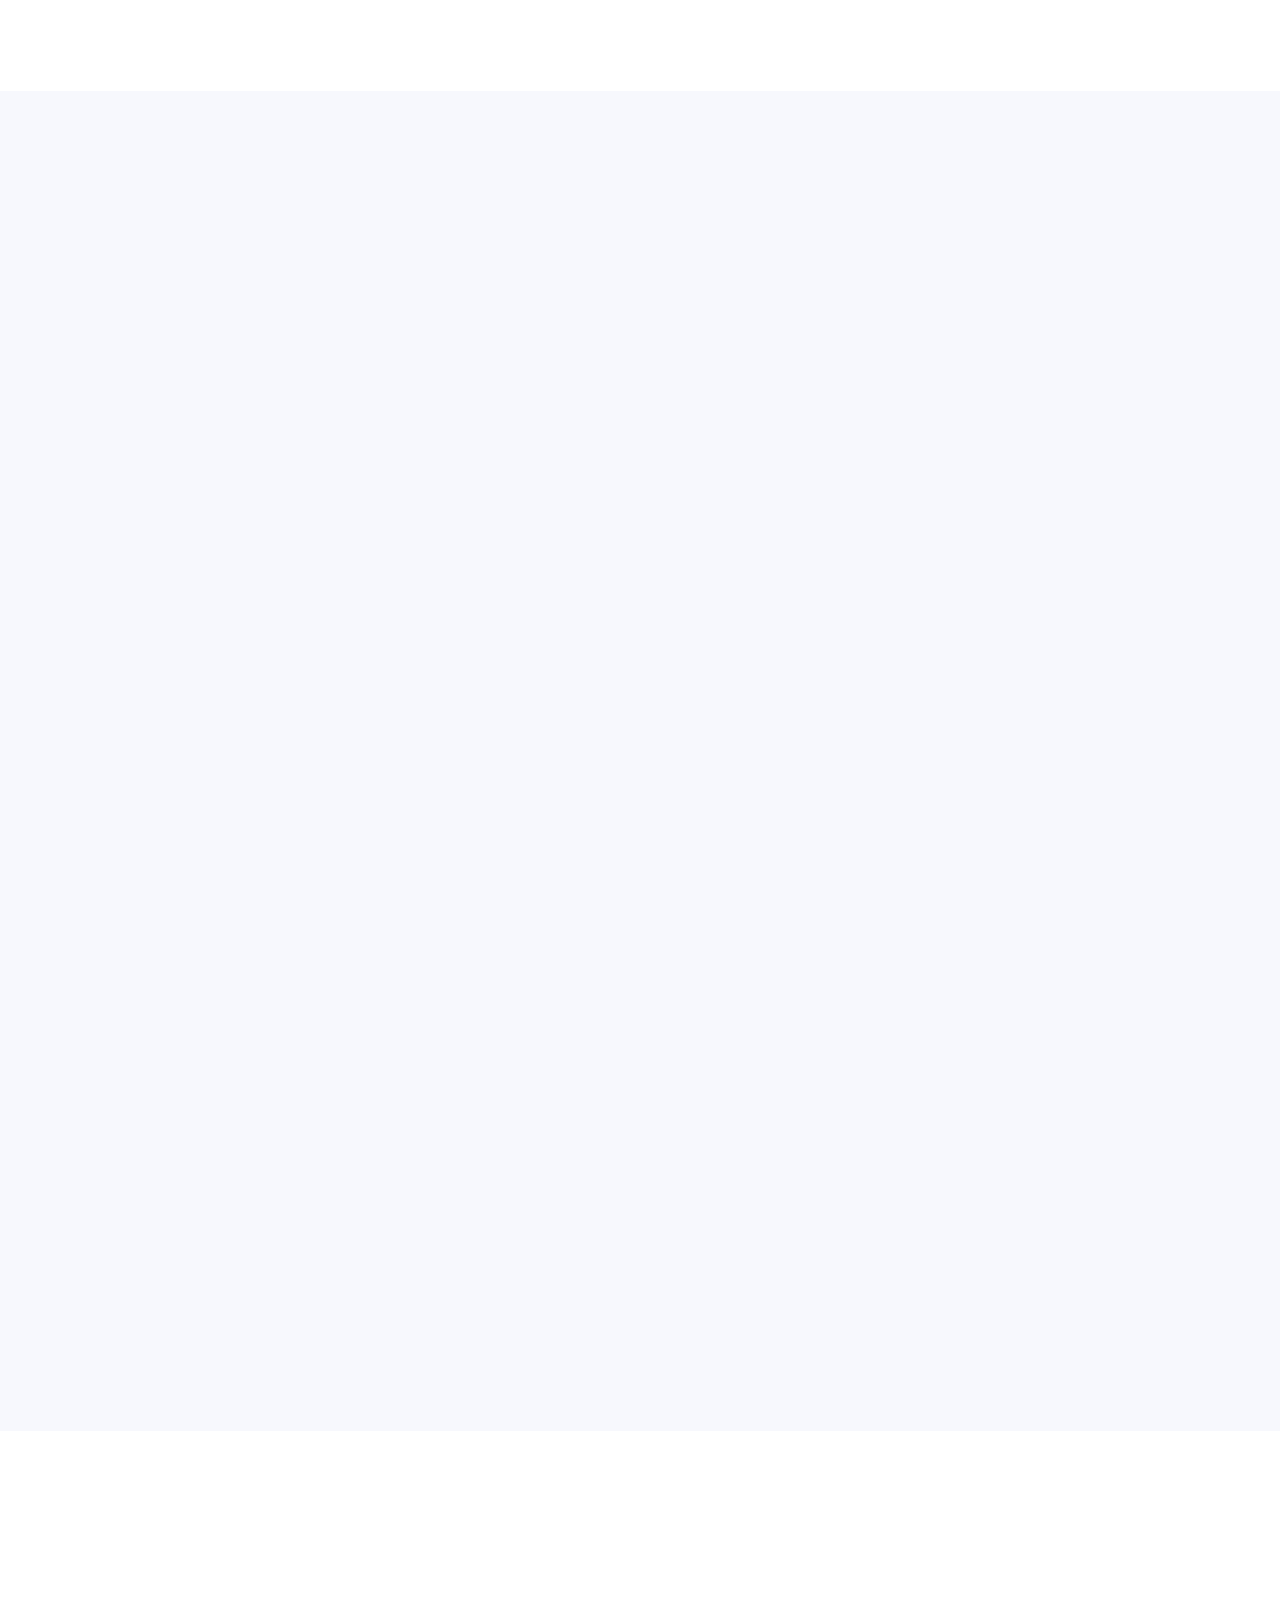
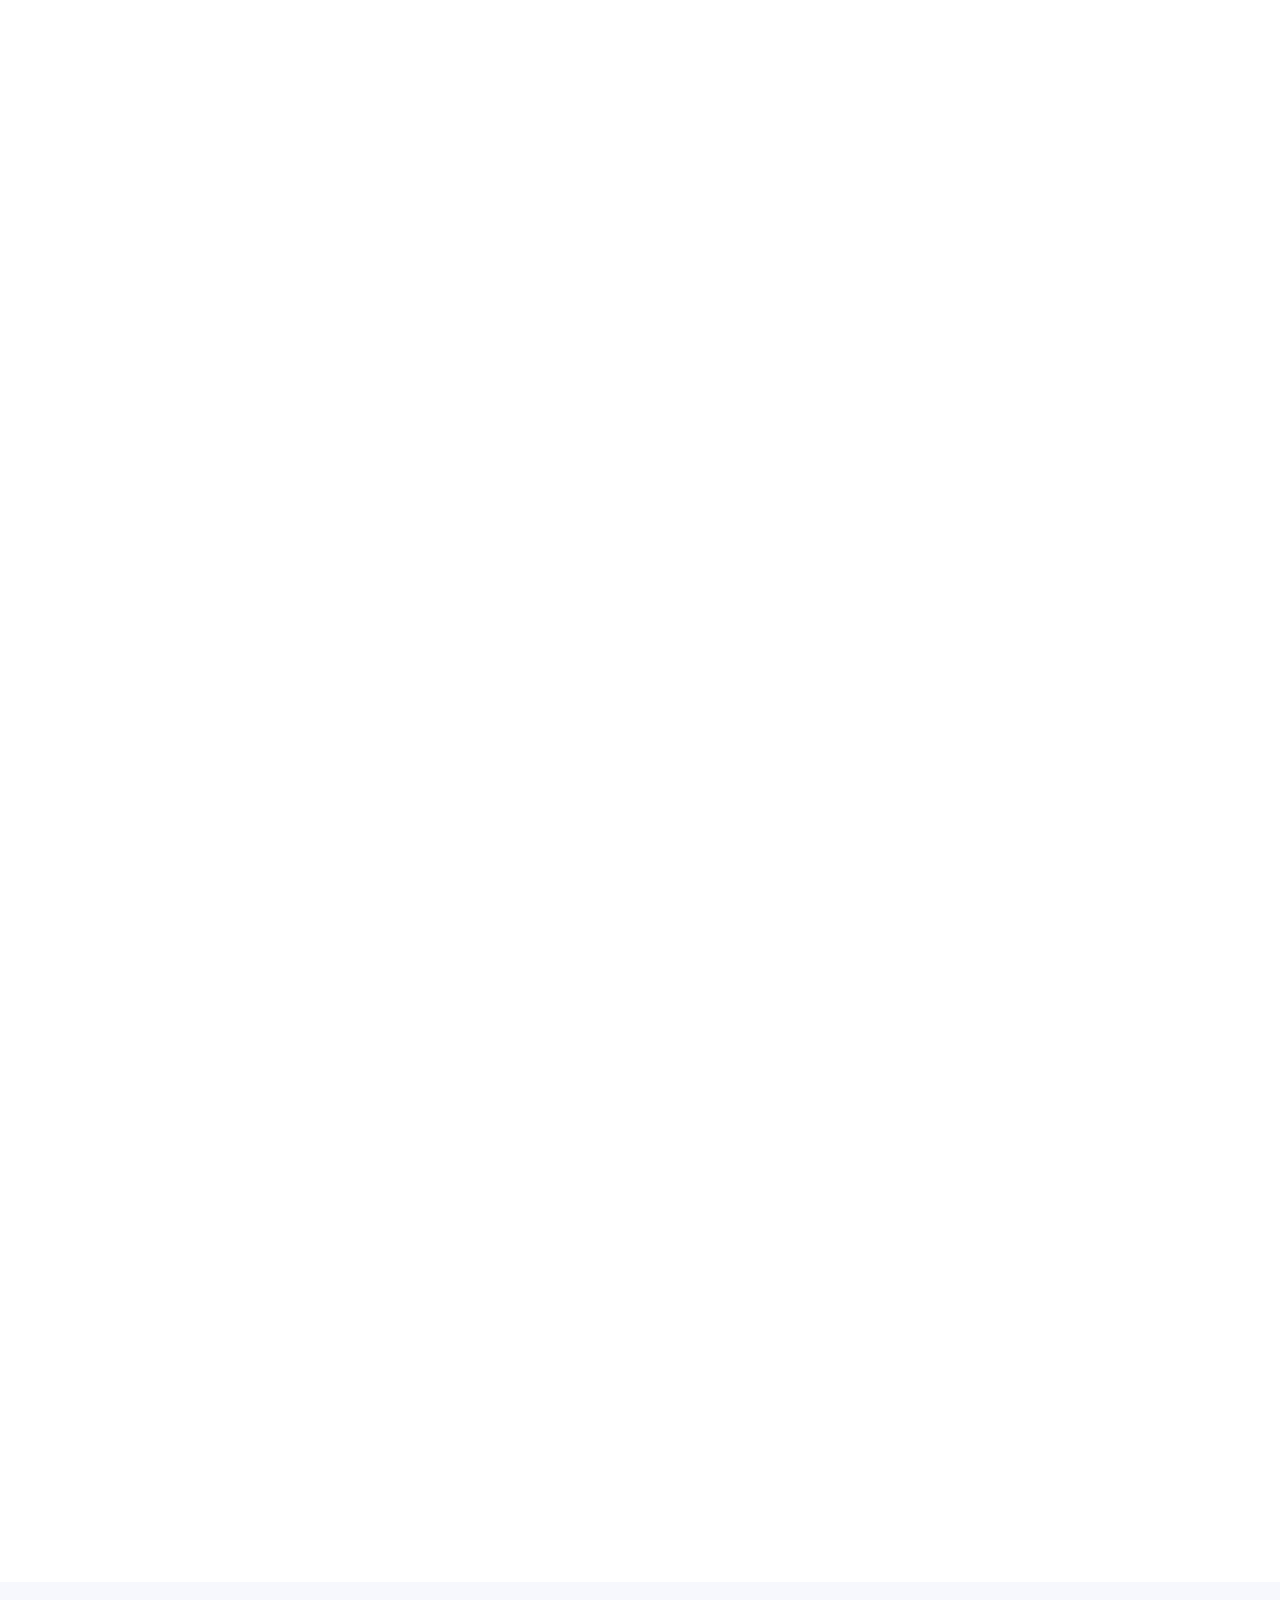
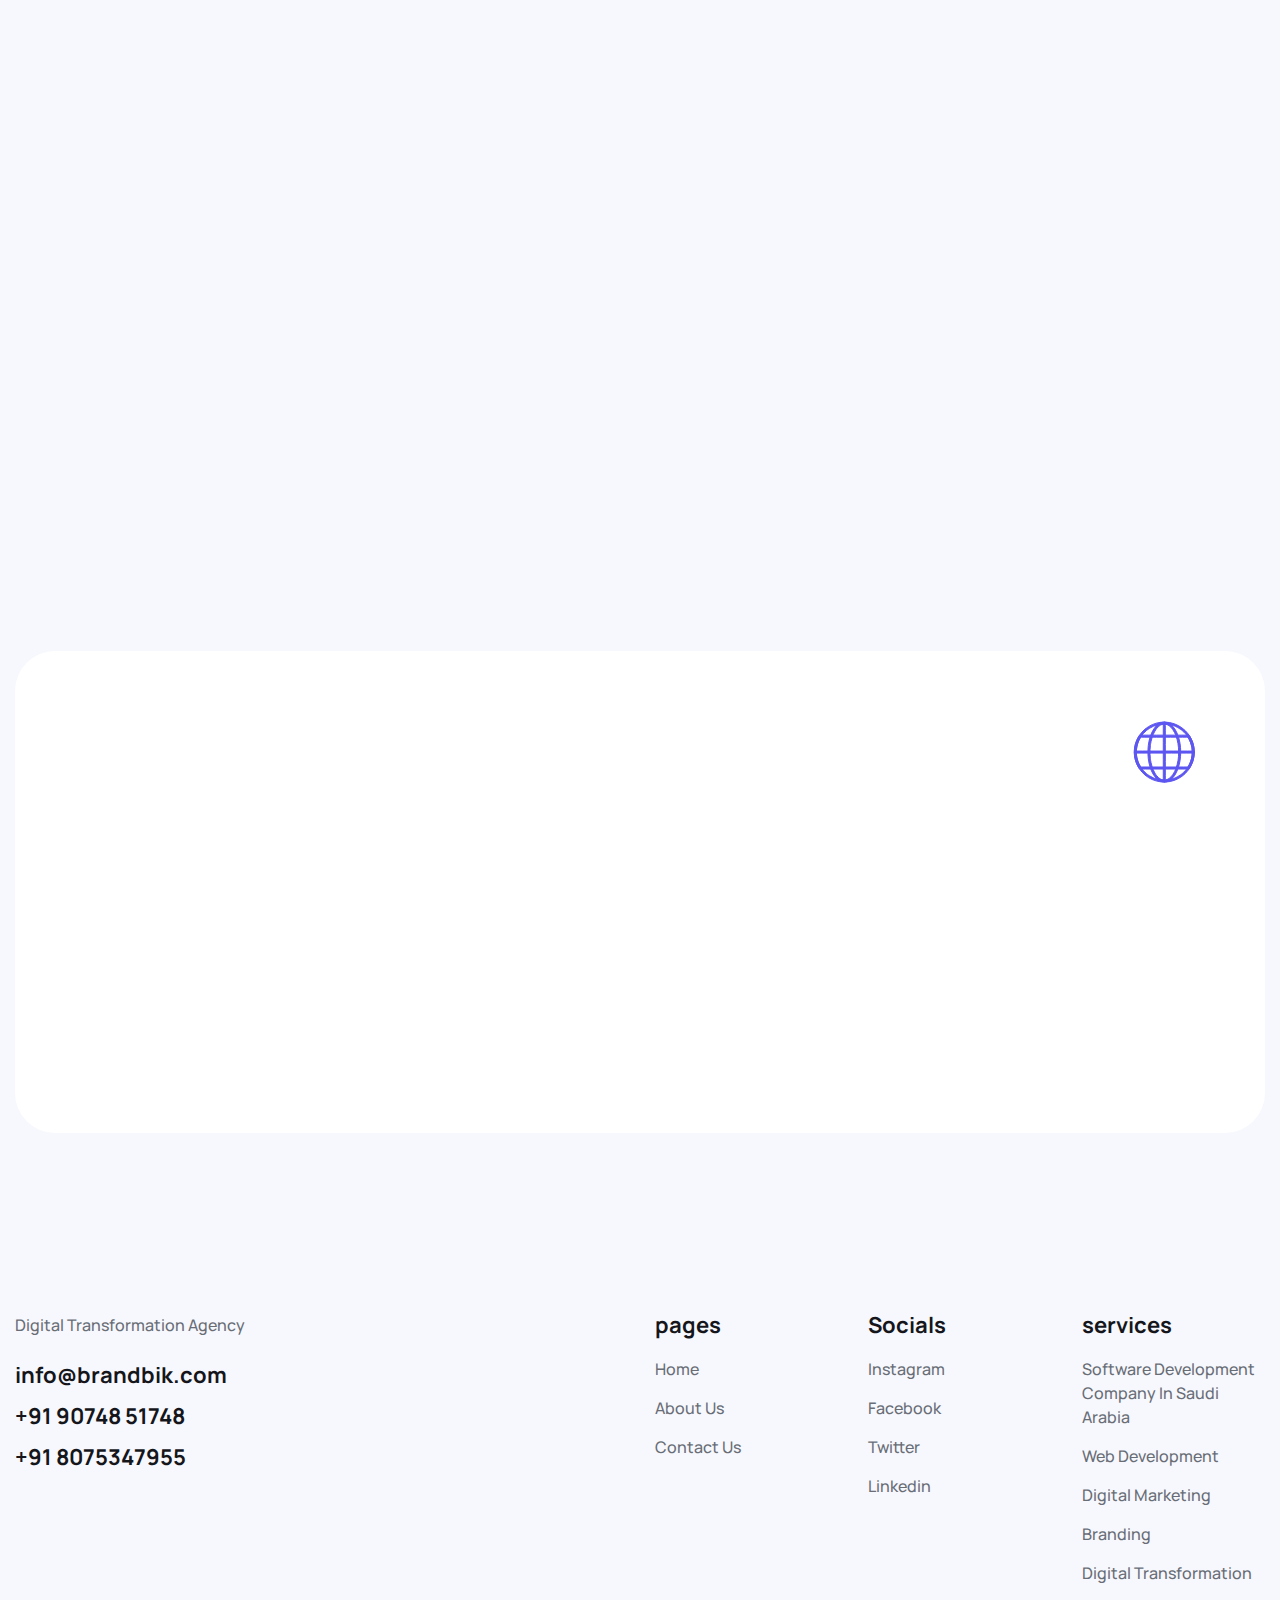
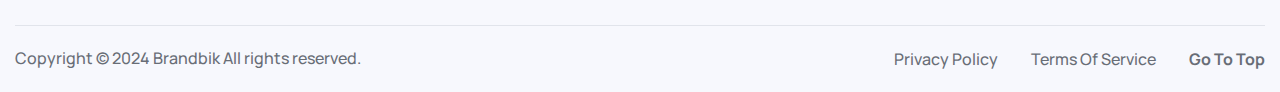
==== commit 758fe4ce: "Update index.html" ====
--- a/index.html
+++ b/index.html
@@ -216,7 +216,7 @@
                         <!-- Section Title Start -->
                         <div class="section-title">
 
-                            <h1 class="text-anime-style-3">Best Advertising Agency for
+                            <h1 class="text-anime-style-3">The unique digital Strategist to elevate
                             </h1>
                             <h2 id="gradin">Your Business</h2>
                         </div>
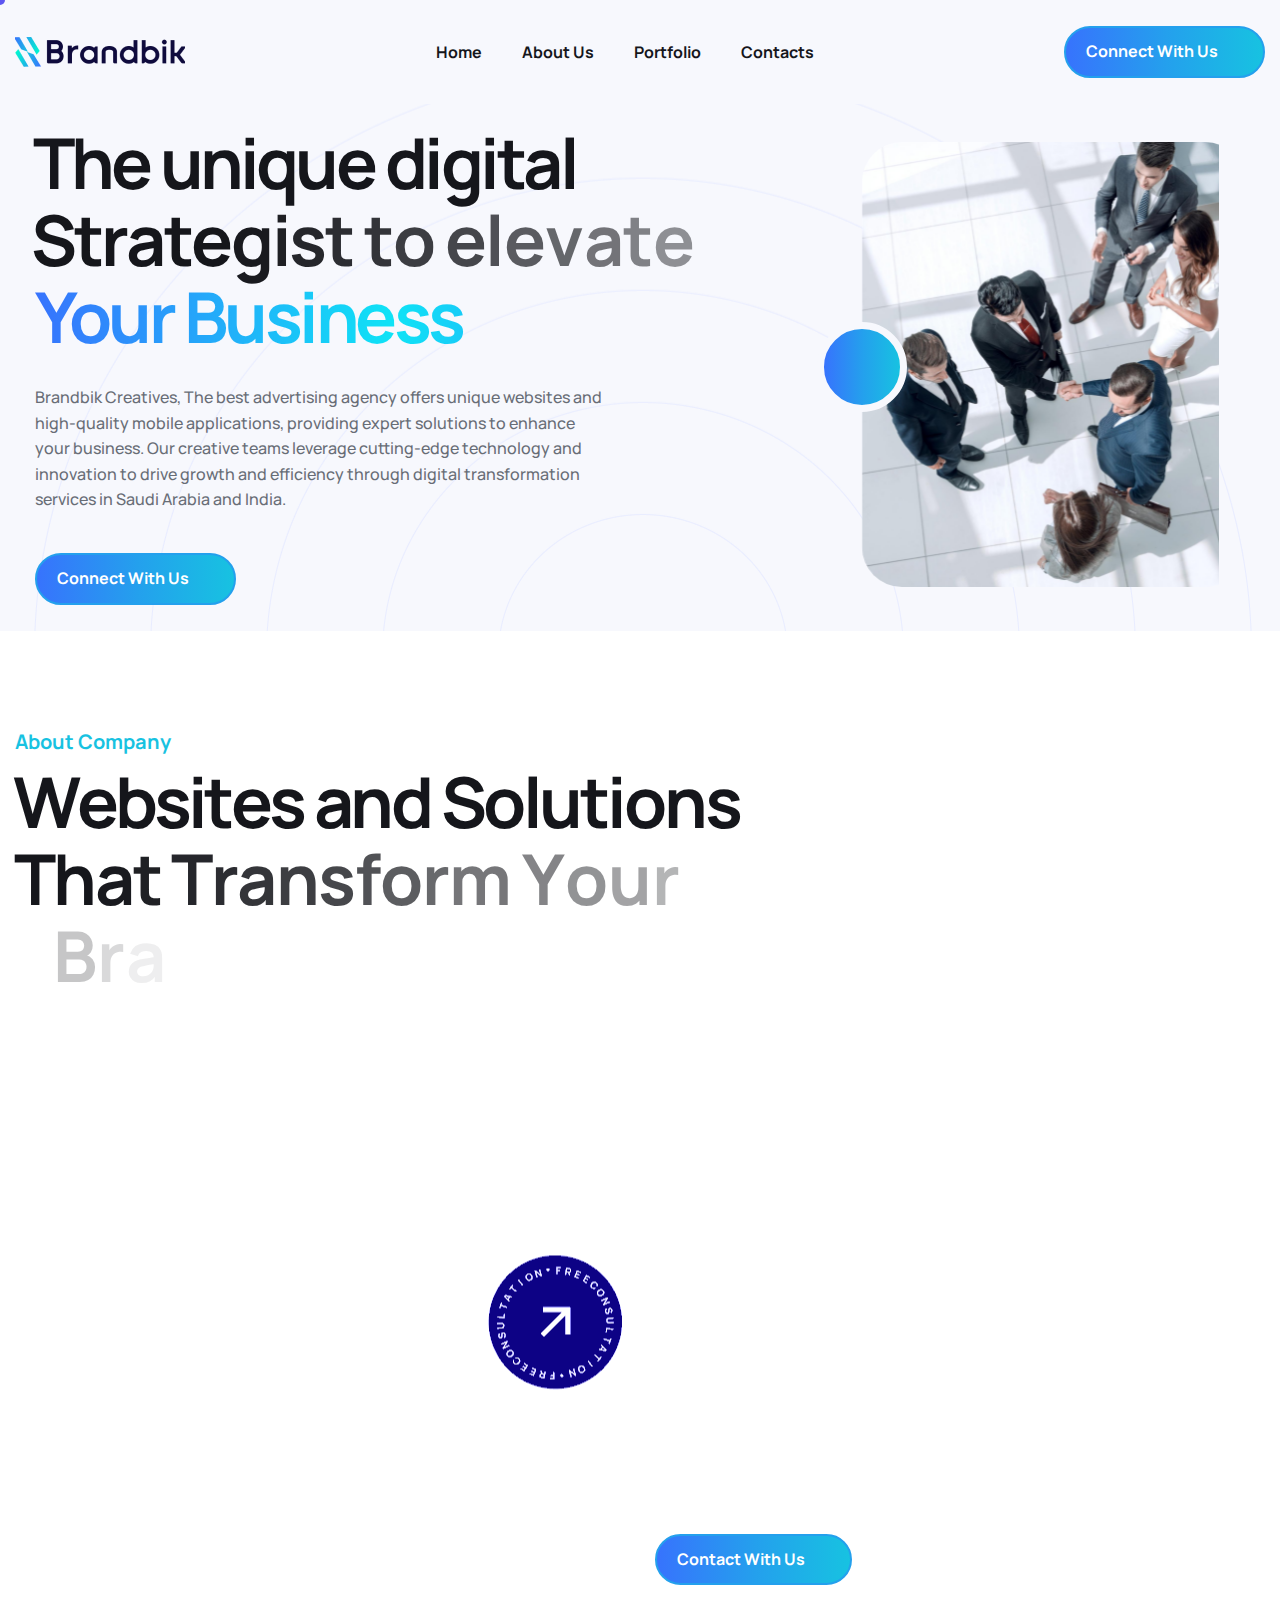
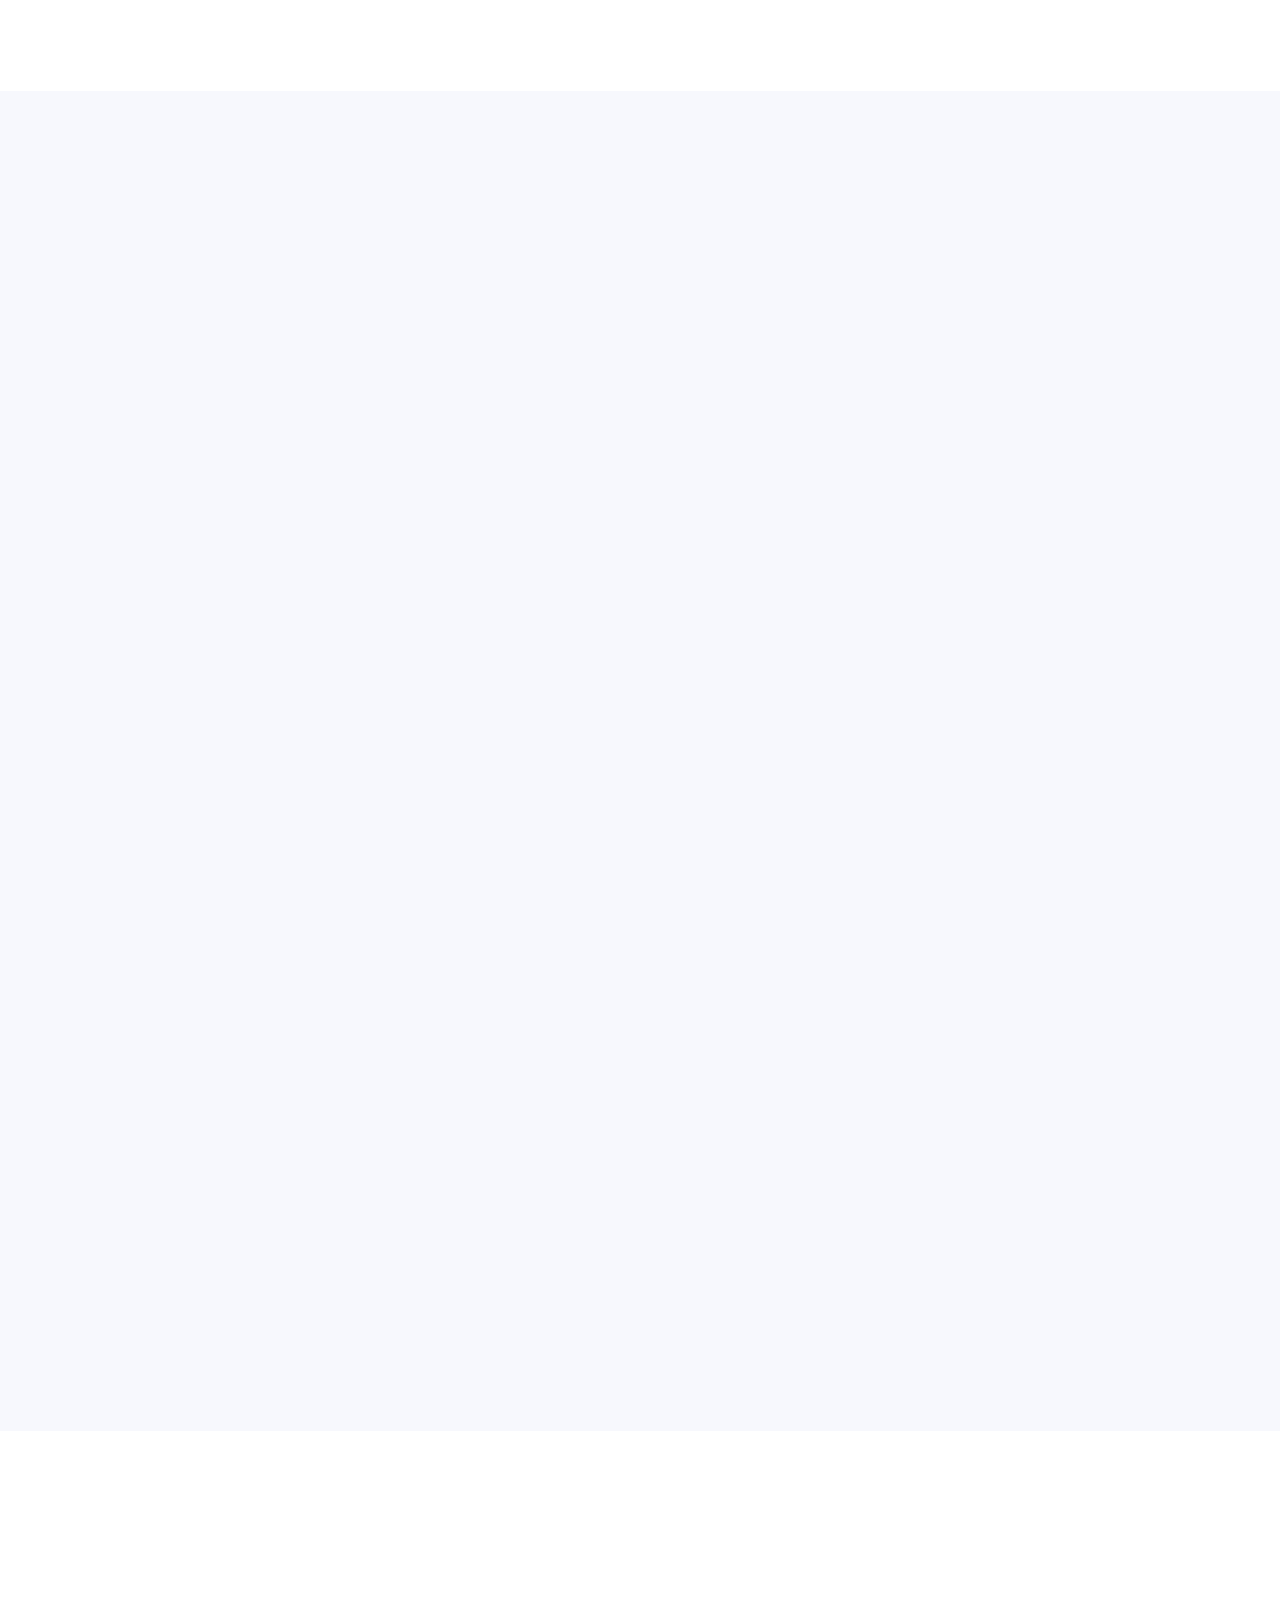
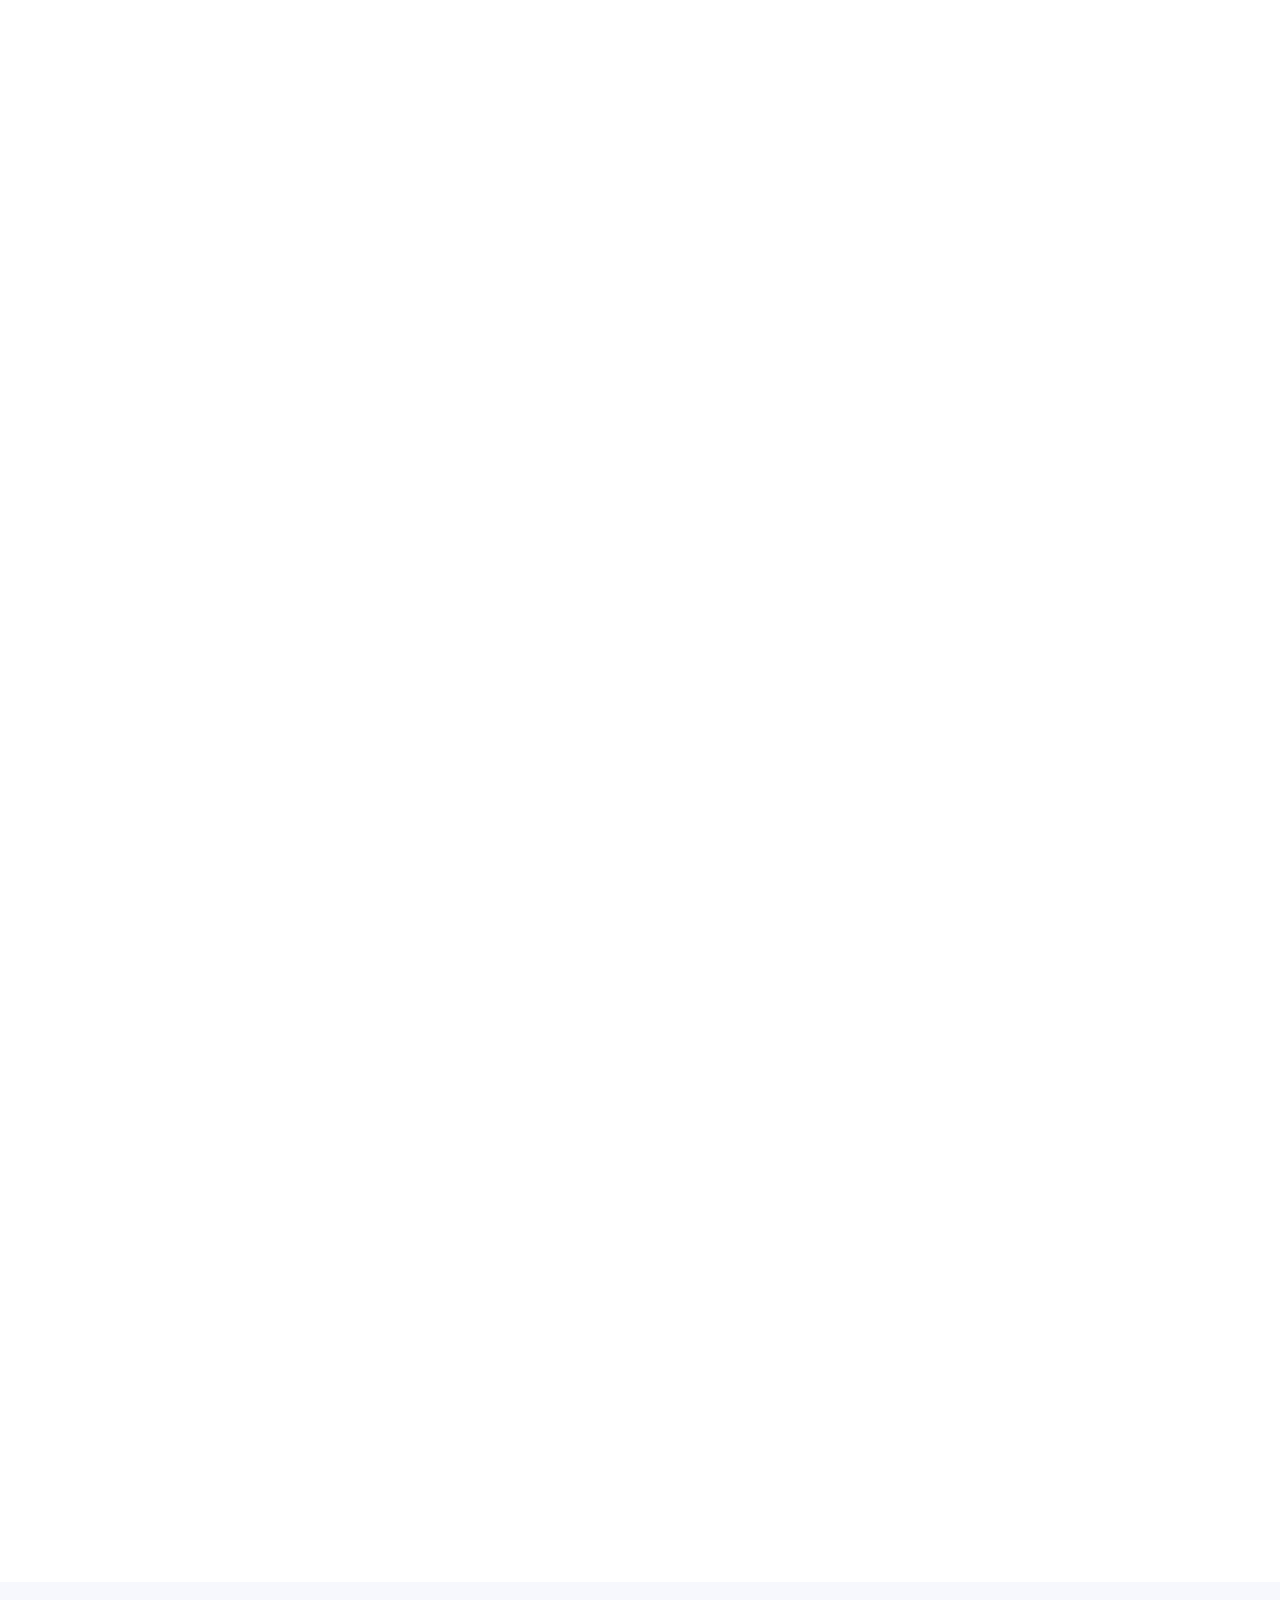
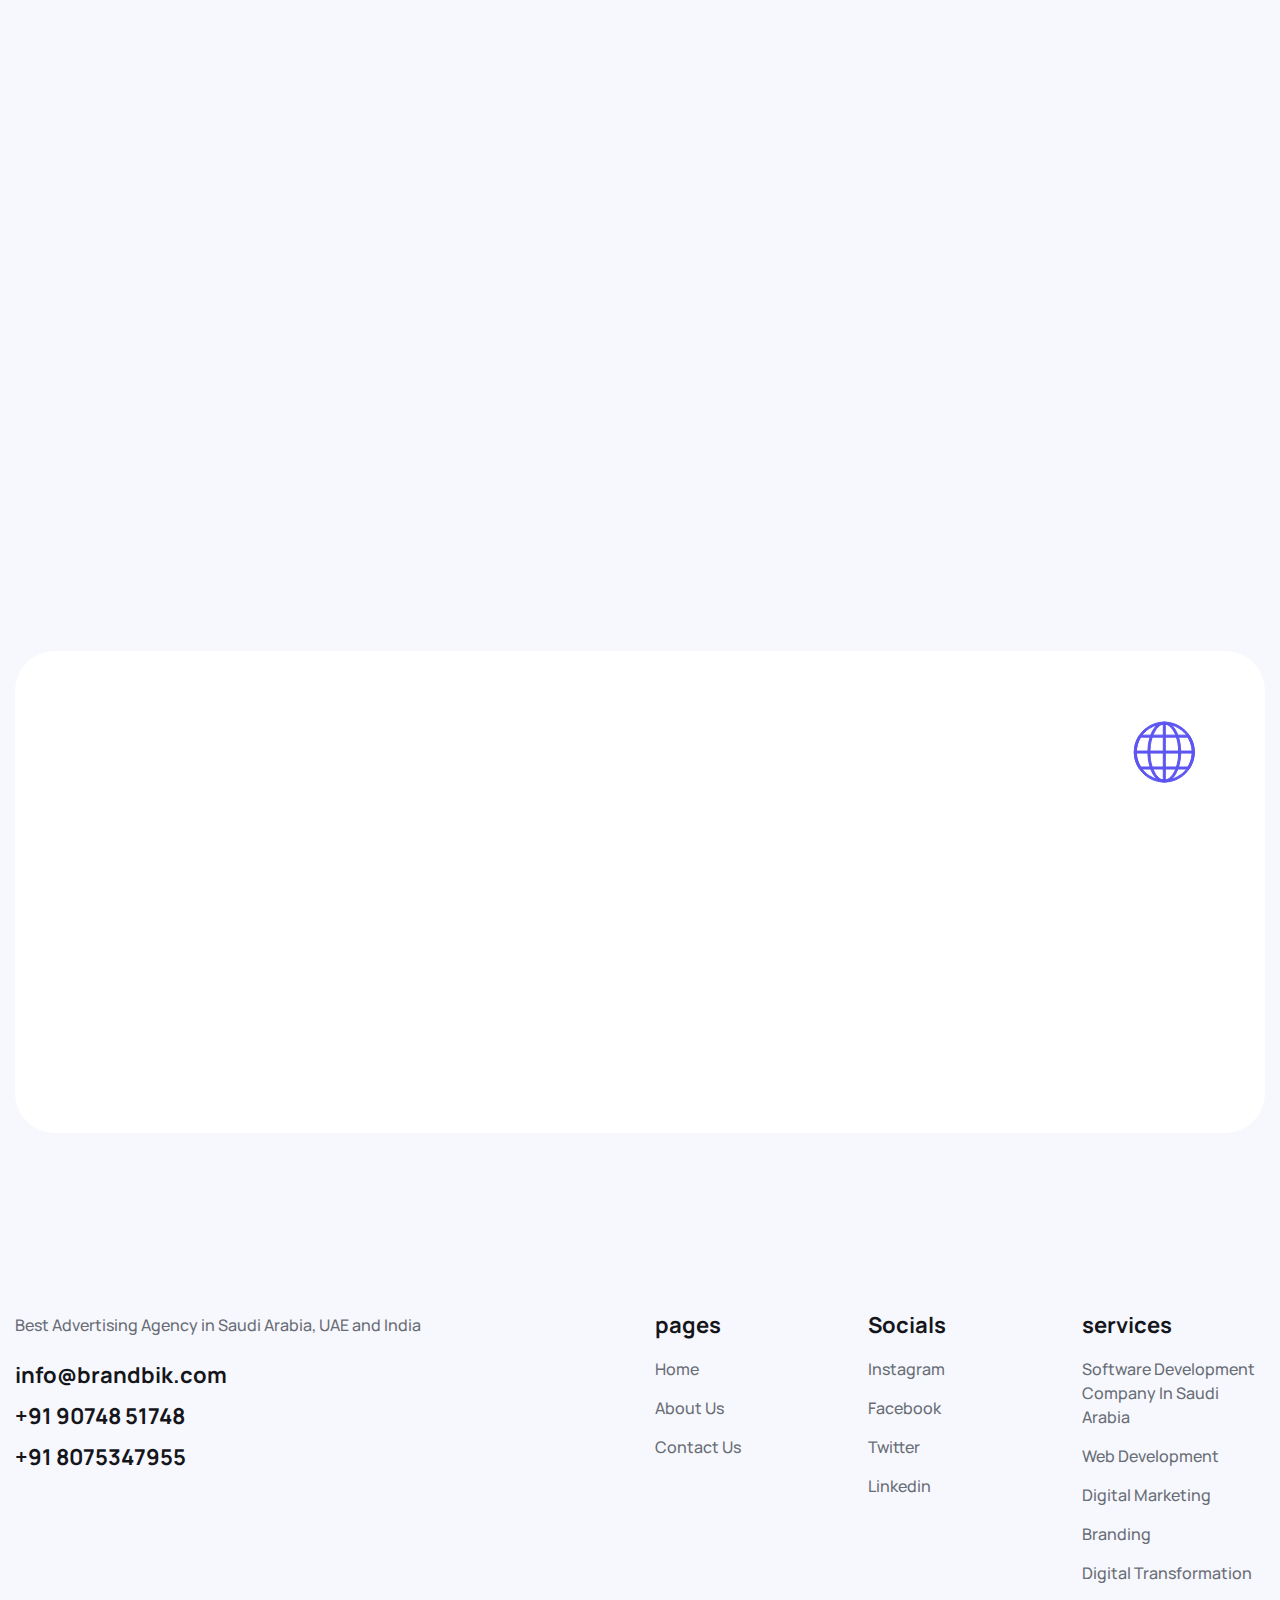
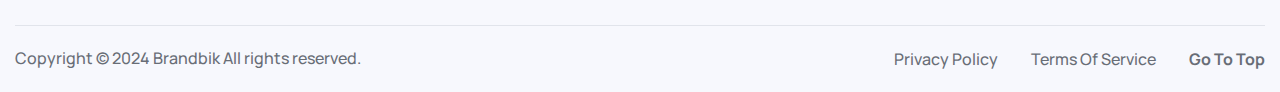
==== commit 28e88214: "Update index.html" ====
--- a/index.html
+++ b/index.html
@@ -720,7 +720,7 @@
                                 <!-- Footer About Start -->
                                 <div class="footer-about">
                                     
-                                    <p>Digital Transformation Agency</p>
+                                    <p>Best Advertising Agency in Saudi Arabia, UAE and India</p>
                                     <ul>
                                         <li><a href="info@brandbik.com">info@brandbik.com</a></li>
                                         <li><a href="+91 90748 51748">+91 90748 51748
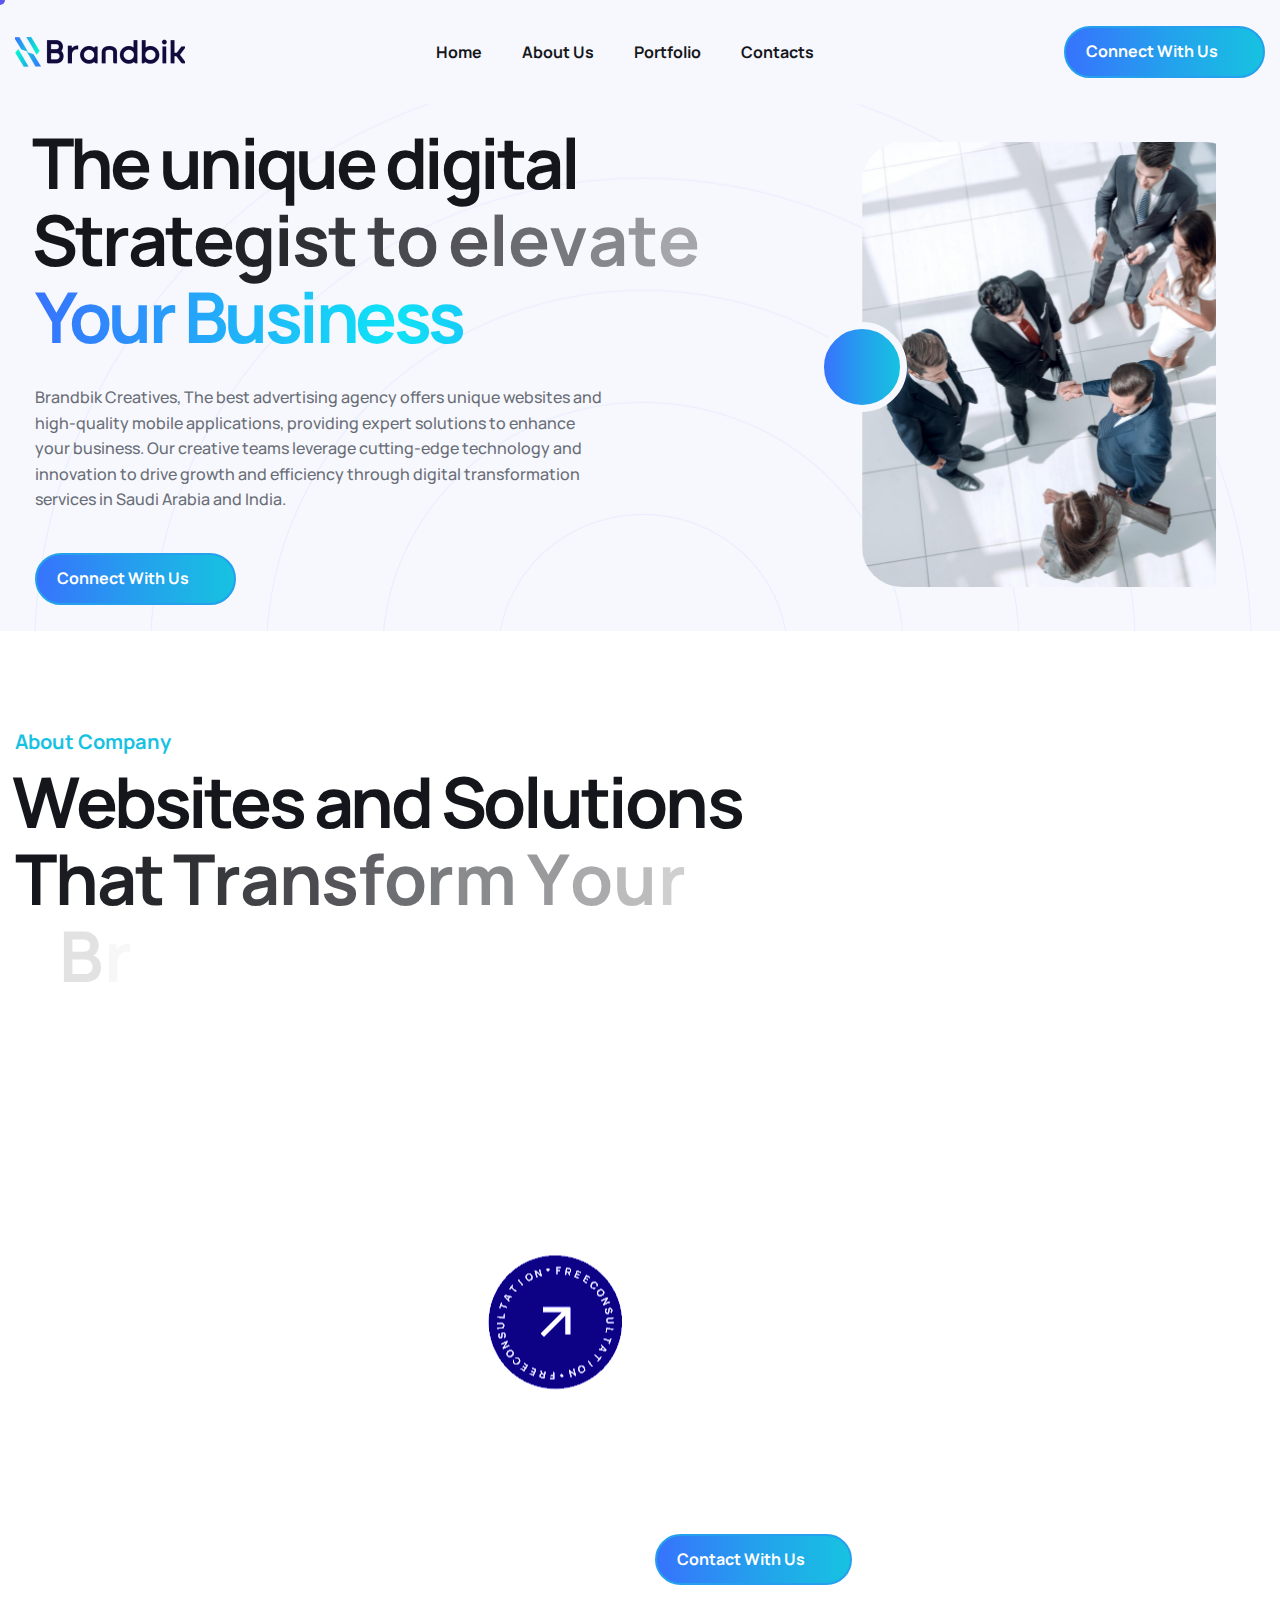
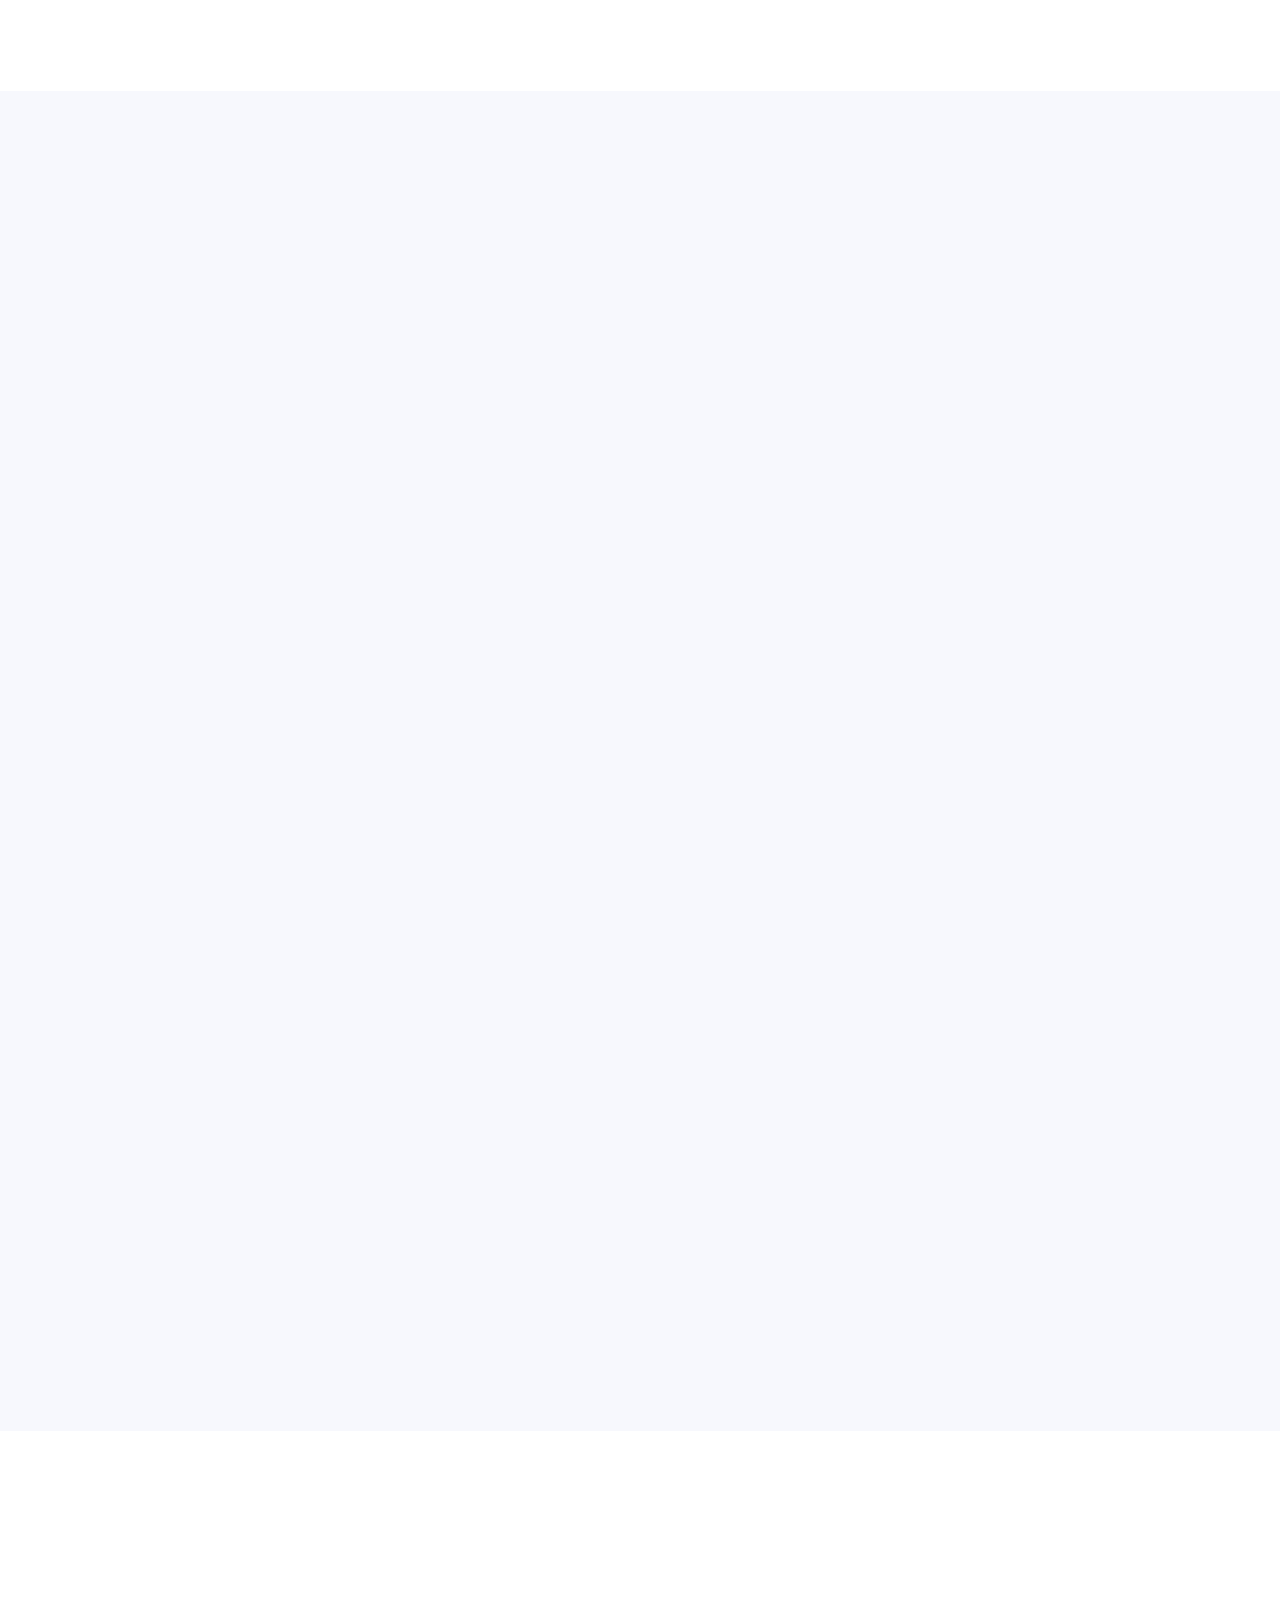
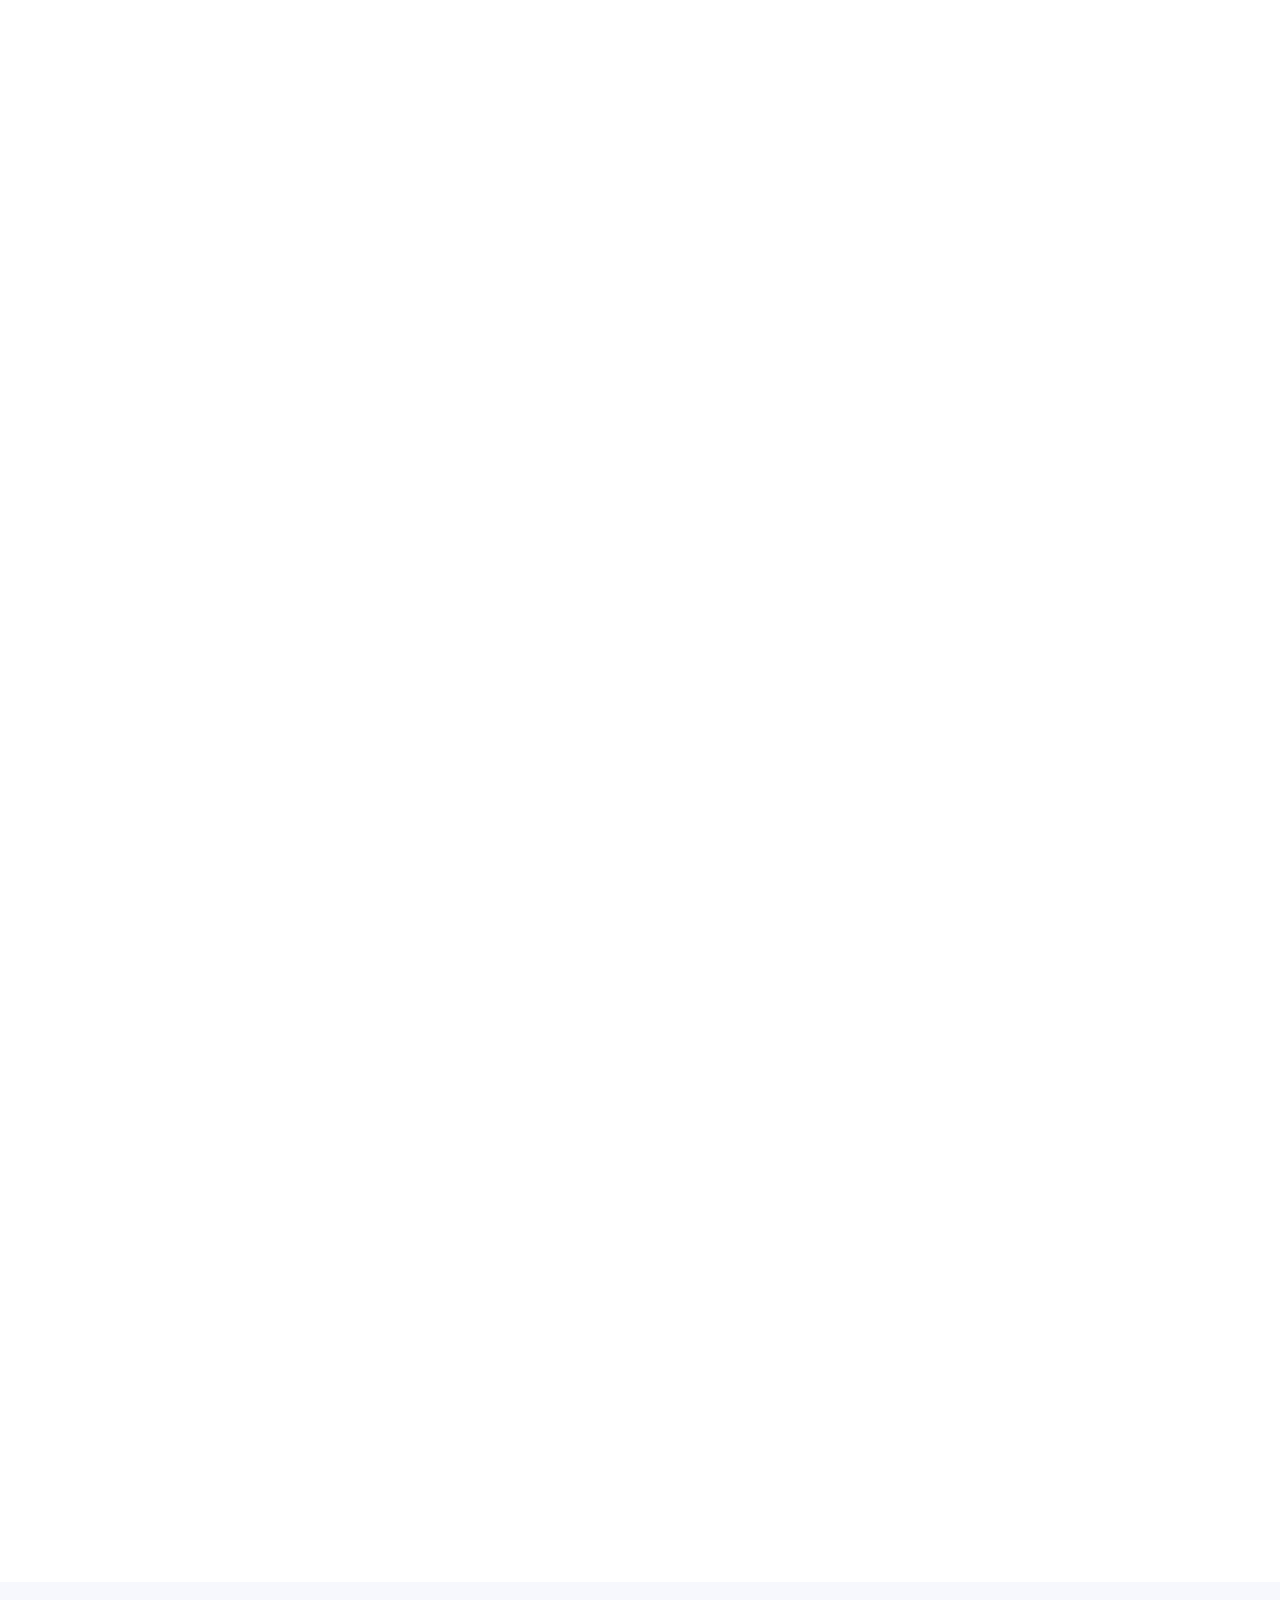
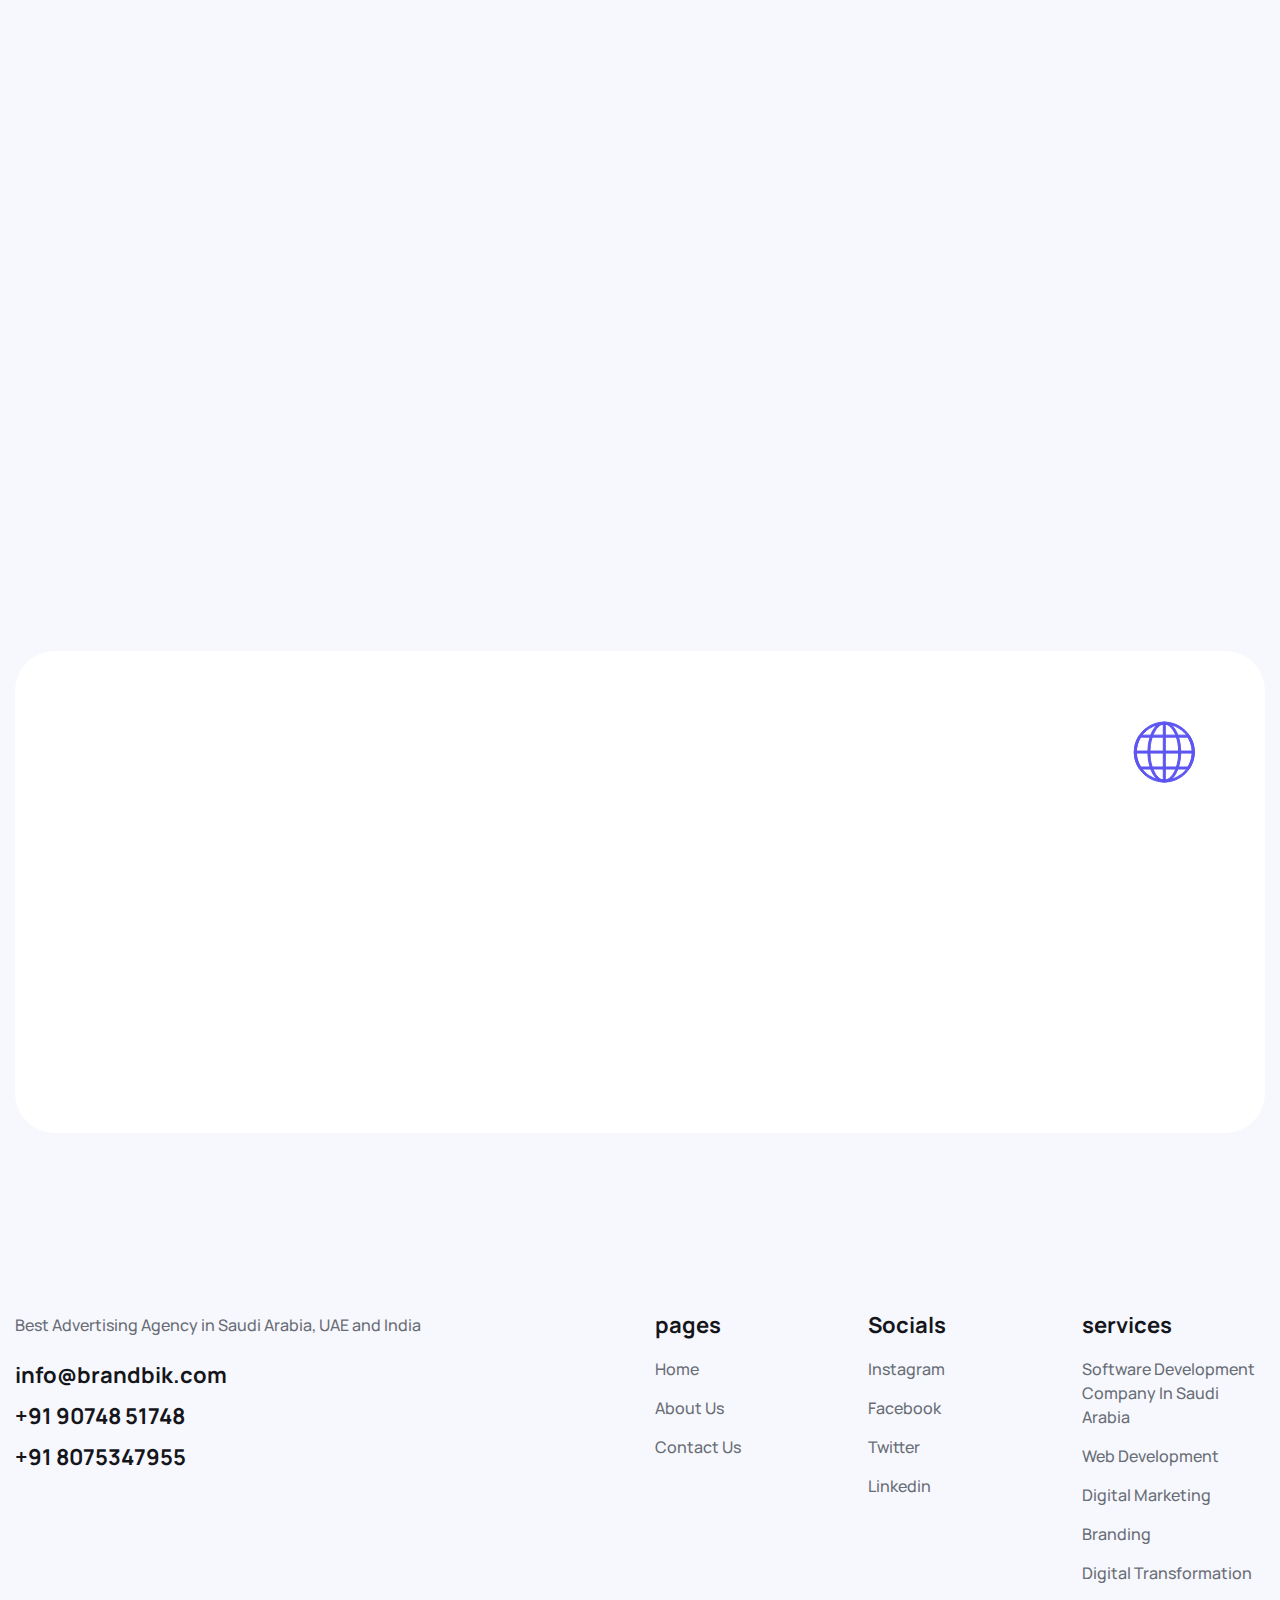
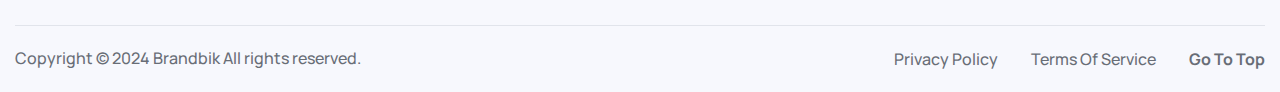
==== commit bf2c6e3c: "Update index.html" ====
--- a/index.html
+++ b/index.html
@@ -31,7 +31,7 @@
     <link rel="preconnect" href="https://fonts.gstatic.com/" crossorigin>
     <link href="https://fonts.googleapis.com/css2?family=Manrope:wght@400;500;700&amp;display=swap" rel="stylesheet">
     <link rel="stylesheet" href="https://cdnjs.cloudflare.com/ajax/libs/font-awesome/6.6.0/css/all.min.css" integrity="sha512-Kc323vGBEqzTmouAECnVceyQqyqdsSiqLQISBL29aUW4U/M7pSPA/gEUZQqv1cwx4OnYxTxve5UMg5GT6L4JJg==" crossorigin="anonymous" referrerpolicy="no-referrer"/>
-    <link rel="canonical" href="https://www.brandbik.com/index"/>
+    <link rel="canonical" href="https://www.brandbik.com/index.html"/>
     <!-- Bootstrap Css -->
     <link href="asset/css/bootstrap.min.css" rel="stylesheet" media="screen">
     <!-- SlickNav Css -->
